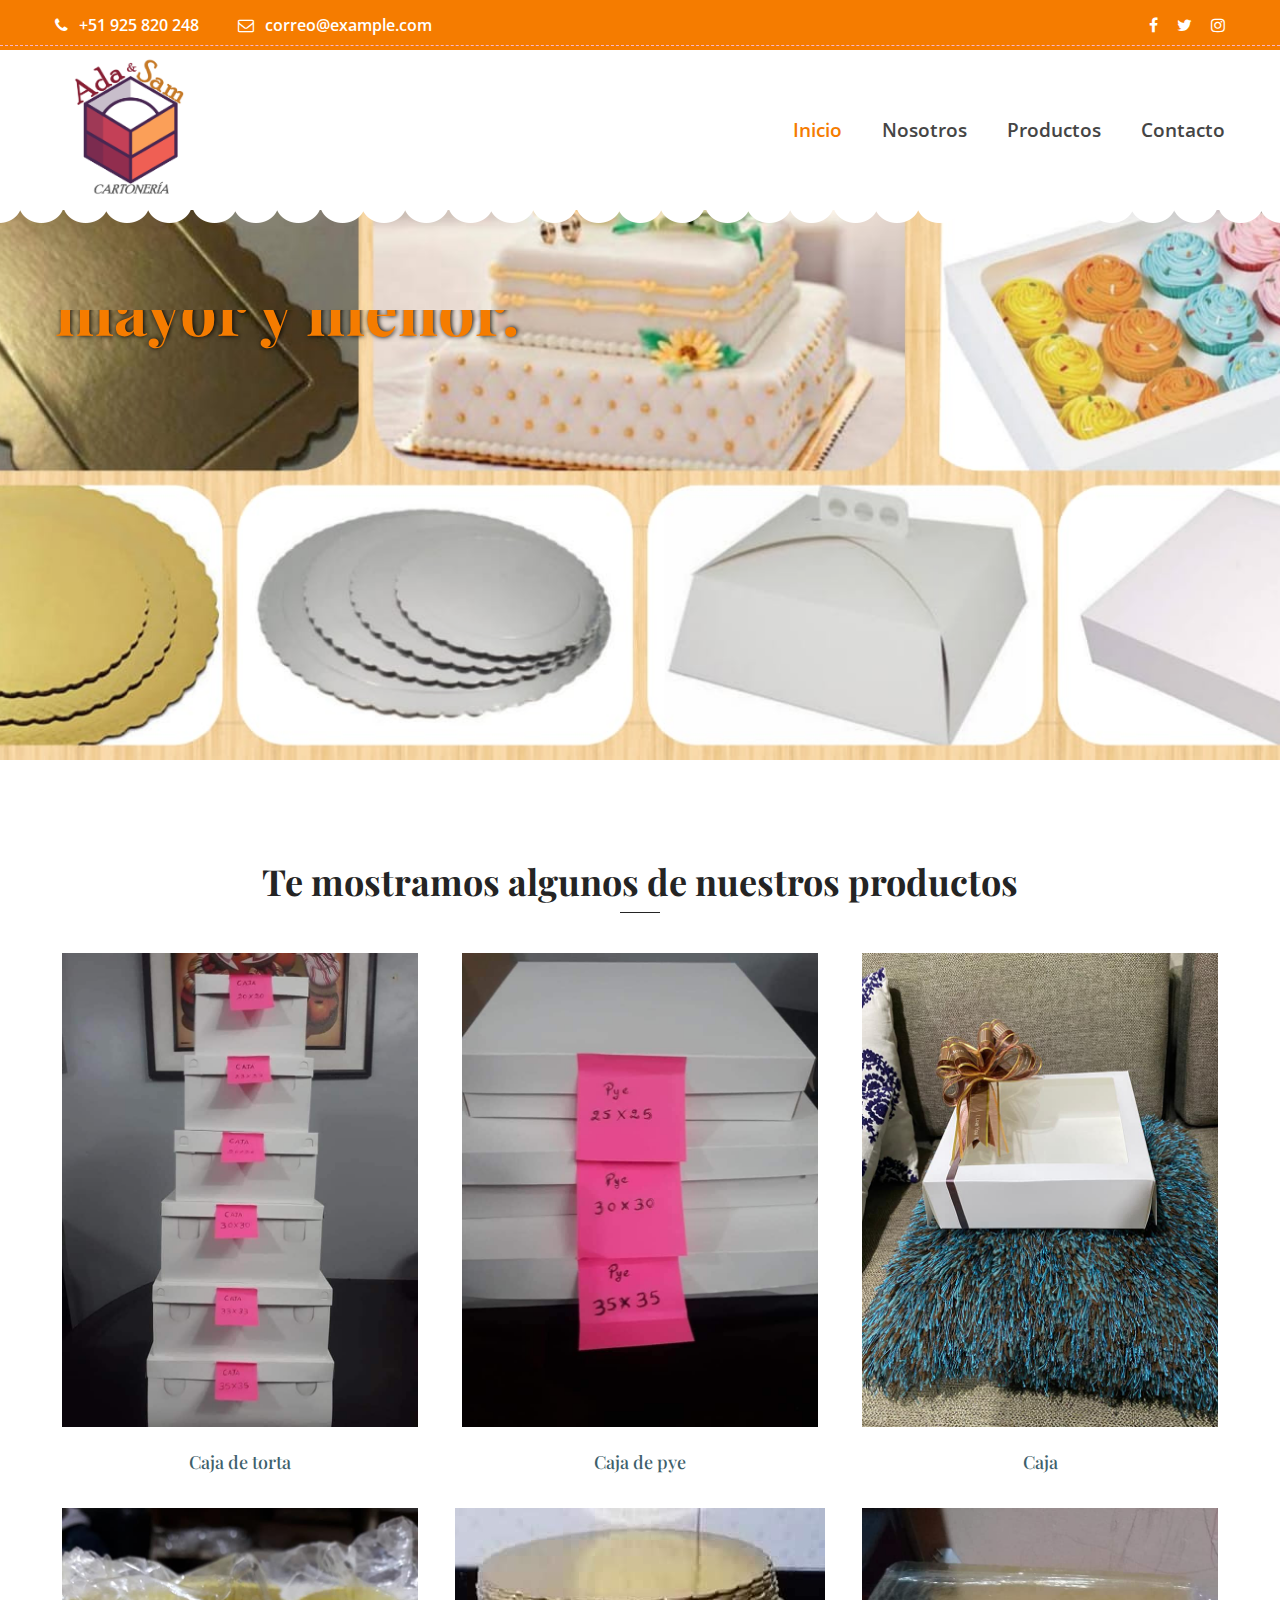
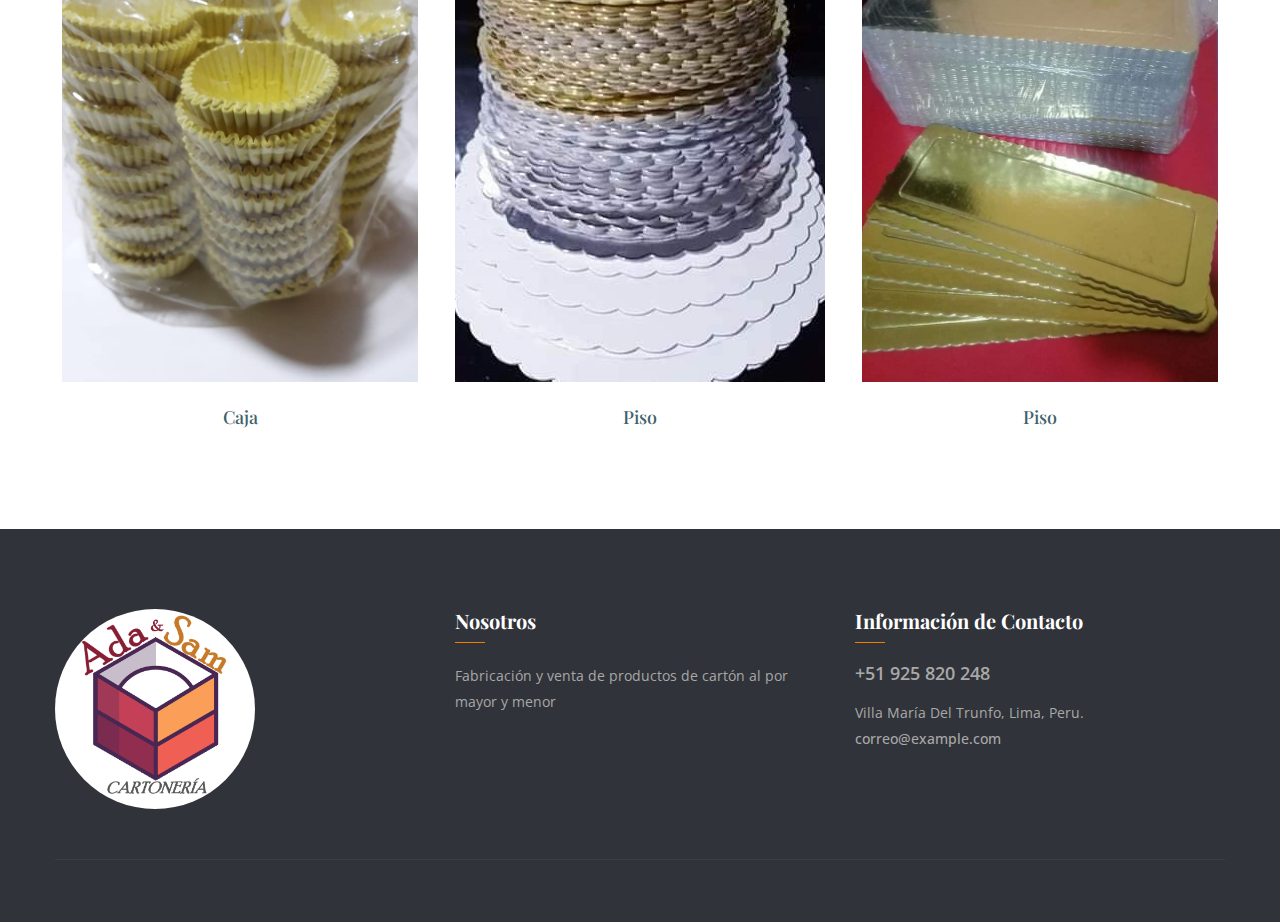
==== index.html @ fa8f0e21 "feat: primeros cambios" ====
<!DOCTYPE html>
<html lang="es">
    
<head>
        <meta charset="utf-8">
        <meta http-equiv="X-UA-Compatible" content="IE=edge">
        <meta name="viewport" content="width=device-width, initial-scale=1">
        
        <link rel="icon" href="img/fav-icon.png" type="image/x-icon" />
        <!-- The above 3 meta tags *must* come first in the head; any other head content must come *after* these tags -->
        <title>Cartonería Ada & Sam</title>

        <!-- Icon css link -->
        <link href="css/font-awesome.min.css" rel="stylesheet">
        <link href="vendors/linearicons/style.css" rel="stylesheet">
        <link href="vendors/flat-icon/flaticon.css" rel="stylesheet">
        <!-- Bootstrap -->
        <link href="css/bootstrap.min.css" rel="stylesheet">
        
        <!-- Rev slider css -->
        <link href="vendors/revolution/css/settings.css" rel="stylesheet">
        <link href="vendors/revolution/css/layers.css" rel="stylesheet">
        <link href="vendors/revolution/css/navigation.css" rel="stylesheet">
        <link href="vendors/animate-css/animate.css" rel="stylesheet">
        
        <!-- Extra plugin css -->
        <link href="vendors/owl-carousel/owl.carousel.min.css" rel="stylesheet">
        <link href="vendors/magnifc-popup/magnific-popup.css" rel="stylesheet">
        <link href="vendors/lightbox/simpleLightbox.css" rel="stylesheet">
        
        <link href="css/style.css" rel="stylesheet">
        <link href="css/responsive.css" rel="stylesheet">

        <!-- HTML5 shim and Respond.js for IE8 support of HTML5 elements and media queries -->
        <!-- WARNING: Respond.js doesn't work if you view the page via file:// -->
        <!--[if lt IE 9]>
        <script src="https://oss.maxcdn.com/html5shiv/3.7.3/html5shiv.min.js"></script>
        <script src="https://oss.maxcdn.com/respond/1.4.2/respond.min.js"></script>
        <![endif]-->
    </head>
    <body>
        
        <!--================Main Header Area =================-->
		<header class="main_header_area">
			<div class="top_header_area row m0">
				<div class="container">
					<div class="float-left">
						<a href="tell:+18004567890"><i class="fa fa-phone" aria-hidden="true"></i> +51 925 820 248</a>
						<a href="mainto:info@cakebakery.com"><i class="fa fa-envelope-o" aria-hidden="true"></i> correo@example.com</a>
					</div>
					<div class="float-right">
						<ul class="h_social list_style">
							<li><a target="_blank" href="https://www.facebook.com/Cartoner%C3%ADa-Ada-Sam-100109358424063/"><i class="fa fa-facebook"></i></a></li>
							<li><a target="_blank" href="#"><i class="fa fa-twitter"></i></a></li>
							<li><a target="_blank" href="#"><i class="fa fa-instagram"></i></a></li>
						</ul>
					</div>
				</div>
			</div>
			<div class="main_menu_two">
				<div class="container">
					<nav class="navbar navbar-expand-lg navbar-light bg-light">
						<a class="navbar-brand" href="index.html"><img src="img/logo.png" class="logo-img" alt="" width="150px" height="150px"></a>
						<button class="navbar-toggler" type="button" data-toggle="collapse" data-target="#navbarSupportedContent" aria-controls="navbarSupportedContent" aria-expanded="false" aria-label="Toggle navigation">
							<span class="my_toggle_menu">
                            	<span></span>
                            	<span></span>
                            	<span></span>
                            </span>
						</button>
						<div class="collapse navbar-collapse" id="navbarSupportedContent">
							<ul class="navbar-nav justify-content-end">
								<li class="active"><a href="#">Inicio</a></li>
								<li><a href="#">Nosotros</a></li>
								<li><a href="#">Productos</a></li>
                                <li><a href="#">Contacto</a></li>
							</ul>
						</div>
					</nav>
				</div>
			</div>
		</header>
        <!--================End Main Header Area =================-->
        
        <!--================Slider Area =================-->
        <section class="main_slider_area">
            <div id="main_slider" class="rev_slider" data-version="5.3.1.6">
                <ul>
                    <li data-index="rs-1587" data-transition="fade" data-slotamount="default" data-hideafterloop="0" data-hideslideonmobile="off"  data-easein="default" data-easeout="default" data-masterspeed="300"  data-thumb="img/home-slider/slider-3.jpg"  data-rotate="0"  data-saveperformance="off"  data-title="Creative" data-param1="01" data-param2="" data-param3="" data-param4="" data-param5="" data-param6="" data-param7="" data-param8="" data-param9="" data-param10="" data-description="">
                    <!-- MAIN IMAGE -->
                    <img src="img/slider4.jpg"  alt="" data-bgposition="center center" data-bgfit="cover" data-bgrepeat="no-repeat" data-bgparallax="5" class="rev-slidebg" data-no-retina>

                        <!-- LAYER NR. 1 -->
                        <div class="slider_text_box">
                            <div class="tp-caption tp-resizeme first_text" 
                            data-x="['left','left','left','15','15']" data-hoffset="['0','0','0','0']" 
                            data-y="['top','top','top','top']" data-voffset="['175','175','125','165','160']" 
                            data-fontsize="['65','65','65','40','30']"
                            data-lineheight="['80','80','80','50','40']"
                            data-width="['800','800','800','500']"
                            data-height="none"
                            data-whitespace="normal"
                            data-type="text" 
                            data-responsive_offset="on" 
                            data-frames="[{&quot;delay&quot;:10,&quot;speed&quot;:1500,&quot;frame&quot;:&quot;0&quot;,&quot;from&quot;:&quot;y:[-100%];z:0;rX:0deg;rY:0;rZ:0;sX:1;sY:1;skX:0;skY:0;&quot;,&quot;mask&quot;:&quot;x:0px;y:0px;s:inherit;e:inherit;&quot;,&quot;to&quot;:&quot;o:1;&quot;,&quot;ease&quot;:&quot;Power2.easeInOut&quot;},{&quot;delay&quot;:&quot;wait&quot;,&quot;speed&quot;:1500,&quot;frame&quot;:&quot;999&quot;,&quot;to&quot;:&quot;y:[175%];&quot;,&quot;mask&quot;:&quot;x:inherit;y:inherit;s:inherit;e:inherit;&quot;,&quot;ease&quot;:&quot;Power2.easeInOut&quot;}]"
                            data-textAlign="['left','left','left','left']">Le ofrecemos venta de cajas y base de torta al mayor y menor.</div>
                            
                            <div class="tp-caption tp-resizeme secand_text" 
                                data-x="['left','left','left','15','15']" data-hoffset="['0','0','0','0']" 
                                data-y="['top','top','top','top']" data-voffset="['345','345','300','300','250']"  
                                data-fontsize="['20','20','20','20','16']"
                                data-lineheight="['28','28','28','28']"
                                data-width="['640','640','640','640','350']"
                                data-height="none"
                                data-whitespace="normal"
                                data-type="text" 
                                data-responsive_offset="on"
                                data-transform_idle="o:1;"
                                data-frames="[{&quot;delay&quot;:10,&quot;speed&quot;:1500,&quot;frame&quot;:&quot;0&quot;,&quot;from&quot;:&quot;y:[100%];z:0;rX:0deg;rY:0;rZ:0;sX:1;sY:1;skX:0;skY:0;opacity:0;&quot;,&quot;mask&quot;:&quot;x:0px;y:[100%];s:inherit;e:inherit;&quot;,&quot;to&quot;:&quot;o:1;&quot;,&quot;ease&quot;:&quot;Power2.easeInOut&quot;},{&quot;delay&quot;:&quot;wait&quot;,&quot;speed&quot;:1500,&quot;frame&quot;:&quot;999&quot;,&quot;to&quot;:&quot;y:[175%];&quot;,&quot;mask&quot;:&quot;x:inherit;y:inherit;s:inherit;e:inherit;&quot;,&quot;ease&quot;:&quot;Power2.easeInOut&quot;}]">
                            </div>
                            
                            <div class="tp-caption tp-resizeme slider_button" 
                               data-x="['left','left','left','15','15']" data-hoffset="['0','0','0','0']" 
                                data-y="['top','top','top','top']" data-voffset="['435','435','390','390','360']" 
                                data-fontsize="['14','14','14','14']"
                                data-lineheight="['46','46','46','46']"
                                data-width="none"
                                data-height="none"
                                data-whitespace="nowrap"
                                data-type="text" 
                                data-responsive_offset="on" 
                                data-frames="[{&quot;delay&quot;:10,&quot;speed&quot;:1500,&quot;frame&quot;:&quot;0&quot;,&quot;from&quot;:&quot;y:[100%];z:0;rX:0deg;rY:0;rZ:0;sX:1;sY:1;skX:0;skY:0;opacity:0;&quot;,&quot;mask&quot;:&quot;x:0px;y:[100%];s:inherit;e:inherit;&quot;,&quot;to&quot;:&quot;o:1;&quot;,&quot;ease&quot;:&quot;Power2.easeInOut&quot;},{&quot;delay&quot;:&quot;wait&quot;,&quot;speed&quot;:1500,&quot;frame&quot;:&quot;999&quot;,&quot;to&quot;:&quot;y:[175%];&quot;,&quot;mask&quot;:&quot;x:inherit;y:inherit;s:inherit;e:inherit;&quot;,&quot;ease&quot;:&quot;Power2.easeInOut&quot;}]">
                        
                            </div>
                        </div>
                    </li>
                    <li data-index="rs-1588" data-transition="fade" data-slotamount="default" data-hideafterloop="0" data-hideslideonmobile="off"  data-easein="default" data-easeout="default" data-masterspeed="300"  data-thumb="img/home-slider/slider-4.jpg"  data-rotate="0"  data-saveperformance="off"  data-title="Creative" data-param1="01" data-param2="" data-param3="" data-param4="" data-param5="" data-param6="" data-param7="" data-param8="" data-param9="" data-param10="" data-description="">
                    <!-- MAIN IMAGE -->
                    <img src="img/slider3.jpg"  alt="" data-bgposition="center center" data-bgfit="cover" data-bgrepeat="no-repeat" data-bgparallax="5" class="rev-slidebg" data-no-retina>
                    <!-- LAYERS -->
                        <!-- LAYERS -->

                        <!-- LAYER NR. 1 -->
                        <div class="slider_text_box">
                            <div class="tp-caption tp-resizeme first_text" 
                            data-x="['left','left','left','15','15']" data-hoffset="['0','0','0','0']" 
                            data-y="['top','top','top','top']" data-voffset="['175','175','125','165','160']" 
                            data-fontsize="['65','65','65','40','30']"
                            data-lineheight="['80','80','80','50','40']"
                            data-width="['800','800','800','500']"
                            data-height="none"
                            data-whitespace="normal"
                            data-type="text" 
                            data-responsive_offset="on" 
                            data-frames="[{&quot;delay&quot;:10,&quot;speed&quot;:1500,&quot;frame&quot;:&quot;0&quot;,&quot;from&quot;:&quot;y:[-100%];z:0;rX:0deg;rY:0;rZ:0;sX:1;sY:1;skX:0;skY:0;&quot;,&quot;mask&quot;:&quot;x:0px;y:0px;s:inherit;e:inherit;&quot;,&quot;to&quot;:&quot;o:1;&quot;,&quot;ease&quot;:&quot;Power2.easeInOut&quot;},{&quot;delay&quot;:&quot;wait&quot;,&quot;speed&quot;:1500,&quot;frame&quot;:&quot;999&quot;,&quot;to&quot;:&quot;y:[175%];&quot;,&quot;mask&quot;:&quot;x:inherit;y:inherit;s:inherit;e:inherit;&quot;,&quot;ease&quot;:&quot;Power2.easeInOut&quot;}]"
                            data-textAlign="['left','left','left','left']">Contamos con amplio stock, somos fabricantes.<br /></div>
                            
                            <div class="tp-caption tp-resizeme secand_text" 
                                data-x="['left','left','left','15','15']" data-hoffset="['0','0','0','0']" 
                                data-y="['top','top','top','top']" data-voffset="['345','345','300','300','250']"  
                                data-fontsize="['20','20','20','20','16']"
                                data-lineheight="['28','28','28','28']"
                                data-width="['640','640','640','640','350']"
                                data-height="none"
                                data-whitespace="normal"
                                data-type="text" 
                                data-responsive_offset="on"
                                data-transform_idle="o:1;"
                                data-frames="[{&quot;delay&quot;:10,&quot;speed&quot;:1500,&quot;frame&quot;:&quot;0&quot;,&quot;from&quot;:&quot;y:[100%];z:0;rX:0deg;rY:0;rZ:0;sX:1;sY:1;skX:0;skY:0;opacity:0;&quot;,&quot;mask&quot;:&quot;x:0px;y:[100%];s:inherit;e:inherit;&quot;,&quot;to&quot;:&quot;o:1;&quot;,&quot;ease&quot;:&quot;Power2.easeInOut&quot;},{&quot;delay&quot;:&quot;wait&quot;,&quot;speed&quot;:1500,&quot;frame&quot;:&quot;999&quot;,&quot;to&quot;:&quot;y:[175%];&quot;,&quot;mask&quot;:&quot;x:inherit;y:inherit;s:inherit;e:inherit;&quot;,&quot;ease&quot;:&quot;Power2.easeInOut&quot;}]">
                            </div>
                            
                            <div class="tp-caption tp-resizeme slider_button" 
                                data-x="['left','left','left','15','15']" data-hoffset="['0','0','0','0']" 
                                data-y="['top','top','top','top']" data-voffset="['435','435','390','390','360']" 
                                data-fontsize="['14','14','14','14']"
                                data-lineheight="['46','46','46','46']"
                                data-width="none"
                                data-height="none"
                                data-whitespace="nowrap"
                                data-type="text" 
                                data-responsive_offset="on" 
                                data-frames="[{&quot;delay&quot;:10,&quot;speed&quot;:1500,&quot;frame&quot;:&quot;0&quot;,&quot;from&quot;:&quot;y:[100%];z:0;rX:0deg;rY:0;rZ:0;sX:1;sY:1;skX:0;skY:0;opacity:0;&quot;,&quot;mask&quot;:&quot;x:0px;y:[100%];s:inherit;e:inherit;&quot;,&quot;to&quot;:&quot;o:1;&quot;,&quot;ease&quot;:&quot;Power2.easeInOut&quot;},{&quot;delay&quot;:&quot;wait&quot;,&quot;speed&quot;:1500,&quot;frame&quot;:&quot;999&quot;,&quot;to&quot;:&quot;y:[175%];&quot;,&quot;mask&quot;:&quot;x:inherit;y:inherit;s:inherit;e:inherit;&quot;,&quot;ease&quot;:&quot;Power2.easeInOut&quot;}]">
                        
                            </div>
                        </div>
                    </li>
                    <li data-index="rs-1589" data-transition="fade" data-slotamount="default" data-hideafterloop="0" data-hideslideonmobile="off"  data-easein="default" data-easeout="default" data-masterspeed="300"  data-thumb="img/home-slider/slider-5.jpg"  data-rotate="0"  data-saveperformance="off"  data-title="Creative" data-param1="01" data-param2="" data-param3="" data-param4="" data-param5="" data-param6="" data-param7="" data-param8="" data-param9="" data-param10="" data-description="">
                    <!-- MAIN IMAGE -->
                    <img src="img/slider2.jpg"  alt="" data-bgposition="center center" data-bgfit="cover" data-bgrepeat="no-repeat" data-bgparallax="5" class="rev-slidebg" data-no-retina>
                    <!-- LAYERS -->
                        <!-- LAYERS -->

                        <!-- LAYER NR. 1 -->
                        <div class="slider_text_box">
                            <div class="tp-caption tp-resizeme first_text" 
                            data-x="['left','left','left','15','15']" data-hoffset="['0','0','0','0']" 
                            data-y="['top','top','top','top']" data-voffset="['175','175','125','165','160']" 
                            data-fontsize="['65','65','65','40','30']"
                            data-lineheight="['80','80','80','50','40']"
                            data-width="['800','800','800','500']"
                            data-height="none"
                            data-whitespace="normal"
                            data-type="text" 
                            data-responsive_offset="on" 
                            data-frames="[{&quot;delay&quot;:10,&quot;speed&quot;:1500,&quot;frame&quot;:&quot;0&quot;,&quot;from&quot;:&quot;y:[-100%];z:0;rX:0deg;rY:0;rZ:0;sX:1;sY:1;skX:0;skY:0;&quot;,&quot;mask&quot;:&quot;x:0px;y:0px;s:inherit;e:inherit;&quot;,&quot;to&quot;:&quot;o:1;&quot;,&quot;ease&quot;:&quot;Power2.easeInOut&quot;},{&quot;delay&quot;:&quot;wait&quot;,&quot;speed&quot;:1500,&quot;frame&quot;:&quot;999&quot;,&quot;to&quot;:&quot;y:[175%];&quot;,&quot;mask&quot;:&quot;x:inherit;y:inherit;s:inherit;e:inherit;&quot;,&quot;ease&quot;:&quot;Power2.easeInOut&quot;}]"
                            data-textAlign="['left','left','left','left']">Contamos con el servicio de delivery a toda lima metropolitana.</div>
                            
                            <div class="tp-caption tp-resizeme secand_text" 
                                data-x="['left','left','left','15','15']" data-hoffset="['0','0','0','0']" 
                                data-y="['top','top','top','top']" data-voffset="['345','345','300','300','250']"  
                                data-fontsize="['20','20','20','20','16']"
                                data-lineheight="['28','28','28','28']"
                                data-width="['640','640','640','640','350']"
                                data-height="none"
                                data-whitespace="normal"
                                data-type="text" 
                                data-responsive_offset="on"
                                data-transform_idle="o:1;"
                                data-frames="[{&quot;delay&quot;:10,&quot;speed&quot;:1500,&quot;frame&quot;:&quot;0&quot;,&quot;from&quot;:&quot;y:[100%];z:0;rX:0deg;rY:0;rZ:0;sX:1;sY:1;skX:0;skY:0;opacity:0;&quot;,&quot;mask&quot;:&quot;x:0px;y:[100%];s:inherit;e:inherit;&quot;,&quot;to&quot;:&quot;o:1;&quot;,&quot;ease&quot;:&quot;Power2.easeInOut&quot;},{&quot;delay&quot;:&quot;wait&quot;,&quot;speed&quot;:1500,&quot;frame&quot;:&quot;999&quot;,&quot;to&quot;:&quot;y:[175%];&quot;,&quot;mask&quot;:&quot;x:inherit;y:inherit;s:inherit;e:inherit;&quot;,&quot;ease&quot;:&quot;Power2.easeInOut&quot;}]">
                            </div>
                            
                            <div class="tp-caption tp-resizeme slider_button" 
                                data-x="['left','left','left','15','15']" data-hoffset="['0','0','0','0']" 
                                data-y="['top','top','top','top']" data-voffset="['435','435','390','390','360']" 
                                data-fontsize="['14','14','14','14']"
                                data-lineheight="['46','46','46','46']"
                                data-width="none"
                                data-height="none"
                                data-whitespace="nowrap"
                                data-type="text" 
                                data-responsive_offset="on" 
                                data-frames="[{&quot;delay&quot;:10,&quot;speed&quot;:1500,&quot;frame&quot;:&quot;0&quot;,&quot;from&quot;:&quot;y:[100%];z:0;rX:0deg;rY:0;rZ:0;sX:1;sY:1;skX:0;skY:0;opacity:0;&quot;,&quot;mask&quot;:&quot;x:0px;y:[100%];s:inherit;e:inherit;&quot;,&quot;to&quot;:&quot;o:1;&quot;,&quot;ease&quot;:&quot;Power2.easeInOut&quot;},{&quot;delay&quot;:&quot;wait&quot;,&quot;speed&quot;:1500,&quot;frame&quot;:&quot;999&quot;,&quot;to&quot;:&quot;y:[175%];&quot;,&quot;mask&quot;:&quot;x:inherit;y:inherit;s:inherit;e:inherit;&quot;,&quot;ease&quot;:&quot;Power2.easeInOut&quot;}]">
                                
                            </div>
                        </div>
                    </li>
                </ul>
            </div>
        </section>
        <!--================End Slider Area =================-->
        
        <!--================ algunos productos =================-->
        <section class="portfolio_area p_100">

            <div class="container">
                <div class="single_b_title">
                    <h2>Te mostramos algunos de nuestros productos</h2>
                </div>
                <div class="row grid_portfolio_area imageGallery1">
                    <div class="col-md-4 col-6 cake bakery bread">
                        <div class="portfolio_item">
                            <div class="portfolio_img">
                                <a class="light" href="img/tortas.jpg">
                                    <img class="img-fluid img-rep" src="img/tortas.jpg" alt="">
                                </a>
                            </div>
                            <div class="portfolio_text">
                                <a href="#"><h4>Caja de torta</h4></a>
                            </div>
                        </div>
                    </div>
                    <div class="col-md-4 col-6 bakery choco">
                        <div class="portfolio_item">
                            <div class="portfolio_img">
                                <a class="light" href="img/pyes.jpg">
                                    <img class="img-fluid img-rep" src="img/pyes.jpg" alt="">
                                </a>
                            </div>
                            <div class="portfolio_text">
                                <a href="#"><h4>Caja de pye</h4></a>
                            </div>
                        </div>
                    </div>
                    <div class="col-md-4 col-6 cake choco">
                        <div class="portfolio_item">
                            <div class="portfolio_img">
                                <a class="light" href="img/cupcakes.jpg">
                                    <img class="img-fluid img-rep" src="img/cupcakes.jpg" alt="">
                                </a>
                            </div>
                            <div class="portfolio_text">
                                <a href="#"><h4>Caja</h4></a>
                            </div>
                        </div>
                    </div>
                     <div class="col-md-4 col-6 cake choco">
                        <div class="portfolio_item">
                            <div class="portfolio_img">
                                <a class="light" href="img/pon1.jpg">
                                    <img class="img-fluid img-rep" src="img/pon1.jpg" alt="">
                                </a>
                            </div>
                            <div class="portfolio_text">
                                <a href="#"><h4>Caja</h4></a>
                            </div>
                        </div>
                    </div>
                    <div class="col-md-4 col-6 cake choco">
                        <div class="portfolio_item">
                            <div class="portfolio_img">
                                <a class="light" href="img/pon2.jpg">
                                    <img class="img-fluid img-rep" src="img/pon2.jpg" alt="">
                                </a>
                            </div>
                            <div class="portfolio_text">
                                <a href="#"><h4>Piso</h4></a>
                            </div>
                        </div>
                    </div>
                    <div class="col-md-4 col-6 bakery past bread">
                        <div class="portfolio_item">
                            <div class="portfolio_img">
                                <a class="light" href="img/portfolio/pon3.jpg">
                                    <img class="img-fluid img-rep" src="img/pon3.jpg" alt="">
                                </a>
                            </div>
                            <div class="portfolio_text">
                                <a href="#"><h4>Piso</h4></a>
                            </div>
                        </div>
                    </div>
                </div>
            </div>
        </section>
        <!--================ Fin algunos productos =================-->
 
        <!--================Footer Area =================-->
        <footer class="footer_area">
        	<div class="footer_widgets">
        		<div class="container">
        			<div class="row footer_wd_inner">
        				<div class="col-lg-4 col-4">
        					<aside class="f_widget f_about_widget">
        						<img src="img/logo.png" height="200px" width="200px" class="rounded-circle">
        					</aside>
        				</div>
        				<div class="col-lg-4 col-4">
        					<aside class="f_widget f_contact_widget">
        						<div class="f_title">
        							<h3>Nosotros</h3>
        						</div>
        						<p>Fabricación y venta de productos de cartón al por mayor y menor</p>
        					</aside>
        				</div>
        				<div class="col-lg-4 col-4">
        					<aside class="f_widget f_contact_widget">
        						<div class="f_title">
        							<h3>Información de Contacto</h3>
        						</div>
        						<h4>+51 925 820 248</h4>
        						<p>Villa María Del Trunfo, Lima, Peru.<br /></p>
        						<h5>correo@example.com</h5>
        					</aside>
        				</div>
        			</div>
        		</div>
        	</div>
        	<div class="footer_copyright">
        		<div class="container">
        			<div class="copyright_inner">
        				
        			</div>
        		</div>
        	</div>
        </footer>
        <!--================End Footer Area =================-->
        
        <!--================Search Box Area =================-->
        <div class="search_area zoom-anim-dialog mfp-hide" id="test-search">
            <div class="search_box_inner">
                <h3>Search</h3>
                <div class="input-group">
                    <input type="text" class="form-control" placeholder="Search for...">
                    <span class="input-group-btn">
                        <button class="btn btn-default" type="button"><i class="icon icon-Search"></i></button>
                    </span>
                </div>
            </div>
        </div>
        <!--================End Search Box Area =================-->
        
       <!-- jQuery (necessary for Bootstrap's JavaScript plugins) -->
        <script src="js/jquery-3.2.1.min.js"></script>
        <!-- Include all compiled plugins (below), or include individual files as needed -->
        <script src="js/popper.min.js"></script>
        <script src="js/bootstrap.min.js"></script>
        <!-- Rev slider js -->
        <script src="vendors/revolution/js/jquery.themepunch.tools.min.js"></script>
        <script src="vendors/revolution/js/jquery.themepunch.revolution.min.js"></script>
        <script src="vendors/revolution/js/extensions/revolution.extension.actions.min.js"></script>
        <script src="vendors/revolution/js/extensions/revolution.extension.video.min.js"></script>
        <script src="vendors/revolution/js/extensions/revolution.extension.slideanims.min.js"></script>
        <script src="vendors/revolution/js/extensions/revolution.extension.layeranimation.min.js"></script>
        <script src="vendors/revolution/js/extensions/revolution.extension.navigation.min.js"></script>
        <!-- Extra plugin js -->
        <script src="vendors/owl-carousel/owl.carousel.min.js"></script>
        <script src="vendors/magnifc-popup/jquery.magnific-popup.min.js"></script>
        <script src="vendors/isotope/imagesloaded.pkgd.min.js"></script>
        <script src="vendors/isotope/isotope.pkgd.min.js"></script>
        <script src="vendors/datetime-picker/js/moment.min.js"></script>
        <script src="vendors/datetime-picker/js/bootstrap-datetimepicker.min.js"></script>
        <script src="vendors/nice-select/js/jquery.nice-select.min.js"></script>
        <script src="vendors/jquery-ui/jquery-ui.min.js"></script>
        <script src="vendors/lightbox/simpleLightbox.min.js"></script>
        
        <script src="js/theme.js"></script>
    </body>

</html>
---- vendors/linearicons/style.css ----
@font-face {
	font-family: 'Linearicons-Free';
	src:url('fonts/Linearicons-Free54e9.eot?w118d');
	src:url('fonts/Linearicons-Freed41d.eot?#iefixw118d') format('embedded-opentype'),
		url('fonts/Linearicons-Free54e9.woff2?w118d') format('woff2'),
		url('fonts/Linearicons-Free54e9.woff?w118d') format('woff'),
		url('fonts/Linearicons-Free54e9.ttf?w118d') format('truetype'),
		url('fonts/Linearicons-Free54e9.svg?w118d#Linearicons-Free') format('svg');
	font-weight: normal;
	font-style: normal;
}

.lnr {
	font-family: 'Linearicons-Free';
	speak: none;
	font-style: normal;
	font-weight: normal;
	font-variant: normal;
	text-transform: none;
	line-height: 1;

	/* Better Font Rendering =========== */
	-webkit-font-smoothing: antialiased;
	-moz-osx-font-smoothing: grayscale;
}

.lnr-home:before {
	content: "\e800";
}
.lnr-apartment:before {
	content: "\e801";
}
.lnr-pencil:before {
	content: "\e802";
}
.lnr-magic-wand:before {
	content: "\e803";
}
.lnr-drop:before {
	content: "\e804";
}
.lnr-lighter:before {
	content: "\e805";
}
.lnr-poop:before {
	content: "\e806";
}
.lnr-sun:before {
	content: "\e807";
}
.lnr-moon:before {
	content: "\e808";
}
.lnr-cloud:before {
	content: "\e809";
}
.lnr-cloud-upload:before {
	content: "\e80a";
}
.lnr-cloud-download:before {
	content: "\e80b";
}
.lnr-cloud-sync:before {
	content: "\e80c";
}
.lnr-cloud-check:before {
	content: "\e80d";
}
.lnr-database:before {
	content: "\e80e";
}
.lnr-lock:before {
	content: "\e80f";
}
.lnr-cog:before {
	content: "\e810";
}
.lnr-trash:before {
	content: "\e811";
}
.lnr-dice:before {
	content: "\e812";
}
.lnr-heart:before {
	content: "\e813";
}
.lnr-star:before {
	content: "\e814";
}
.lnr-star-half:before {
	content: "\e815";
}
.lnr-star-empty:before {
	content: "\e816";
}
.lnr-flag:before {
	content: "\e817";
}
.lnr-envelope:before {
	content: "\e818";
}
.lnr-paperclip:before {
	content: "\e819";
}
.lnr-inbox:before {
	content: "\e81a";
}
.lnr-eye:before {
	content: "\e81b";
}
.lnr-printer:before {
	content: "\e81c";
}
.lnr-file-empty:before {
	content: "\e81d";
}
.lnr-file-add:before {
	content: "\e81e";
}
.lnr-enter:before {
	content: "\e81f";
}
.lnr-exit:before {
	content: "\e820";
}
.lnr-graduation-hat:before {
	content: "\e821";
}
.lnr-license:before {
	content: "\e822";
}
.lnr-music-note:before {
	content: "\e823";
}
.lnr-film-play:before {
	content: "\e824";
}
.lnr-camera-video:before {
	content: "\e825";
}
.lnr-camera:before {
	content: "\e826";
}
.lnr-picture:before {
	content: "\e827";
}
.lnr-book:before {
	content: "\e828";
}
.lnr-bookmark:before {
	content: "\e829";
}
.lnr-user:before {
	content: "\e82a";
}
.lnr-users:before {
	content: "\e82b";
}
.lnr-shirt:before {
	content: "\e82c";
}
.lnr-store:before {
	content: "\e82d";
}
.lnr-cart:before {
	content: "\e82e";
}
.lnr-tag:before {
	content: "\e82f";
}
.lnr-phone-handset:before {
	content: "\e830";
}
.lnr-phone:before {
	content: "\e831";
}
.lnr-pushpin:before {
	content: "\e832";
}
.lnr-map-marker:before {
	content: "\e833";
}
.lnr-map:before {
	content: "\e834";
}
.lnr-location:before {
	content: "\e835";
}
.lnr-calendar-full:before {
	content: "\e836";
}
.lnr-keyboard:before {
	content: "\e837";
}
.lnr-spell-check:before {
	content: "\e838";
}
.lnr-screen:before {
	content: "\e839";
}
.lnr-smartphone:before {
	content: "\e83a";
}
.lnr-tablet:before {
	content: "\e83b";
}
.lnr-laptop:before {
	content: "\e83c";
}
.lnr-laptop-phone:before {
	content: "\e83d";
}
.lnr-power-switch:before {
	content: "\e83e";
}
.lnr-bubble:before {
	content: "\e83f";
}
.lnr-heart-pulse:before {
	content: "\e840";
}
.lnr-construction:before {
	content: "\e841";
}
.lnr-pie-chart:before {
	content: "\e842";
}
.lnr-chart-bars:before {
	content: "\e843";
}
.lnr-gift:before {
	content: "\e844";
}
.lnr-diamond:before {
	content: "\e845";
}
.lnr-linearicons:before {
	content: "\e846";
}
.lnr-dinner:before {
	content: "\e847";
}
.lnr-coffee-cup:before {
	content: "\e848";
}
.lnr-leaf:before {
	content: "\e849";
}
.lnr-paw:before {
	content: "\e84a";
}
.lnr-rocket:before {
	content: "\e84b";
}
.lnr-briefcase:before {
	content: "\e84c";
}
.lnr-bus:before {
	content: "\e84d";
}
.lnr-car:before {
	content: "\e84e";
}
.lnr-train:before {
	content: "\e84f";
}
.lnr-bicycle:before {
	content: "\e850";
}
.lnr-wheelchair:before {
	content: "\e851";
}
.lnr-select:before {
	content: "\e852";
}
.lnr-earth:before {
	content: "\e853";
}
.lnr-smile:before {
	content: "\e854";
}
.lnr-sad:before {
	content: "\e855";
}
.lnr-neutral:before {
	content: "\e856";
}
.lnr-mustache:before {
	content: "\e857";
}
.lnr-alarm:before {
	content: "\e858";
}
.lnr-bullhorn:before {
	content: "\e859";
}
.lnr-volume-high:before {
	content: "\e85a";
}
.lnr-volume-medium:before {
	content: "\e85b";
}
.lnr-volume-low:before {
	content: "\e85c";
}
.lnr-volume:before {
	content: "\e85d";
}
.lnr-mic:before {
	content: "\e85e";
}
.lnr-hourglass:before {
	content: "\e85f";
}
.lnr-undo:before {
	content: "\e860";
}
.lnr-redo:before {
	content: "\e861";
}
.lnr-sync:before {
	content: "\e862";
}
.lnr-history:before {
	content: "\e863";
}
.lnr-clock:before {
	content: "\e864";
}
.lnr-download:before {
	content: "\e865";
}
.lnr-upload:before {
	content: "\e866";
}
.lnr-enter-down:before {
	content: "\e867";
}
.lnr-exit-up:before {
	content: "\e868";
}
.lnr-bug:before {
	content: "\e869";
}
.lnr-code:before {
	content: "\e86a";
}
.lnr-link:before {
	content: "\e86b";
}
.lnr-unlink:before {
	content: "\e86c";
}
.lnr-thumbs-up:before {
	content: "\e86d";
}
.lnr-thumbs-down:before {
	content: "\e86e";
}
.lnr-magnifier:before {
	content: "\e86f";
}
.lnr-cross:before {
	content: "\e870";
}
.lnr-menu:before {
	content: "\e871";
}
.lnr-list:before {
	content: "\e872";
}
.lnr-chevron-up:before {
	content: "\e873";
}
.lnr-chevron-down:before {
	content: "\e874";
}
.lnr-chevron-left:before {
	content: "\e875";
}
.lnr-chevron-right:before {
	content: "\e876";
}
.lnr-arrow-up:before {
	content: "\e877";
}
.lnr-arrow-down:before {
	content: "\e878";
}
.lnr-arrow-left:before {
	content: "\e879";
}
.lnr-arrow-right:before {
	content: "\e87a";
}
.lnr-move:before {
	content: "\e87b";
}
.lnr-warning:before {
	content: "\e87c";
}
.lnr-question-circle:before {
	content: "\e87d";
}
.lnr-menu-circle:before {
	content: "\e87e";
}
.lnr-checkmark-circle:before {
	content: "\e87f";
}
.lnr-cross-circle:before {
	content: "\e880";
}
.lnr-plus-circle:before {
	content: "\e881";
}
.lnr-circle-minus:before {
	content: "\e882";
}
.lnr-arrow-up-circle:before {
	content: "\e883";
}
.lnr-arrow-down-circle:before {
	content: "\e884";
}
.lnr-arrow-left-circle:before {
	content: "\e885";
}
.lnr-arrow-right-circle:before {
	content: "\e886";
}
.lnr-chevron-up-circle:before {
	content: "\e887";
}
.lnr-chevron-down-circle:before {
	content: "\e888";
}
.lnr-chevron-left-circle:before {
	content: "\e889";
}
.lnr-chevron-right-circle:before {
	content: "\e88a";
}
.lnr-crop:before {
	content: "\e88b";
}
.lnr-frame-expand:before {
	content: "\e88c";
}
.lnr-frame-contract:before {
	content: "\e88d";
}
.lnr-layers:before {
	content: "\e88e";
}
.lnr-funnel:before {
	content: "\e88f";
}
.lnr-text-format:before {
	content: "\e890";
}
.lnr-text-format-remove:before {
	content: "\e891";
}
.lnr-text-size:before {
	content: "\e892";
}
.lnr-bold:before {
	content: "\e893";
}
.lnr-italic:before {
	content: "\e894";
}
.lnr-underline:before {
	content: "\e895";
}
.lnr-strikethrough:before {
	content: "\e896";
}
.lnr-highlight:before {
	content: "\e897";
}
.lnr-text-align-left:before {
	content: "\e898";
}
.lnr-text-align-center:before {
	content: "\e899";
}
.lnr-text-align-right:before {
	content: "\e89a";
}
.lnr-text-align-justify:before {
	content: "\e89b";
}
.lnr-line-spacing:before {
	content: "\e89c";
}
.lnr-indent-increase:before {
	content: "\e89d";
}
.lnr-indent-decrease:before {
	content: "\e89e";
}
.lnr-pilcrow:before {
	content: "\e89f";
}
.lnr-direction-ltr:before {
	content: "\e8a0";
}
.lnr-direction-rtl:before {
	content: "\e8a1";
}
.lnr-page-break:before {
	content: "\e8a2";
}
.lnr-sort-alpha-asc:before {
	content: "\e8a3";
}
.lnr-sort-amount-asc:before {
	content: "\e8a4";
}
.lnr-hand:before {
	content: "\e8a5";
}
.lnr-pointer-up:before {
	content: "\e8a6";
}
.lnr-pointer-right:before {
	content: "\e8a7";
}
.lnr-pointer-down:before {
	content: "\e8a8";
}
.lnr-pointer-left:before {
	content: "\e8a9";
}
---- vendors/flat-icon/flaticon.css ----
/*
  	Flaticon icon font: Flaticon
  	Creation date: 20/02/2018 13:09
  	*/

@font-face {
  font-family: "Flaticon";
  src: url("Flaticon.eot");
  src: url("Flaticond41d.eot?#iefix") format("embedded-opentype"),
       url("Flaticon.woff") format("woff"),
       url("Flaticon.ttf") format("truetype"),
       url("Flaticon.svg#Flaticon") format("svg");
  font-weight: normal;
  font-style: normal;
}

@media screen and (-webkit-min-device-pixel-ratio:0) {
  @font-face {
    font-family: "Flaticon";
    src: url("Flaticon.svg#Flaticon") format("svg");
  }
}

[class^="flaticon-"]:before, [class*=" flaticon-"]:before,
[class^="flaticon-"]:after, [class*=" flaticon-"]:after {   
  font-family: Flaticon;
        font-size: 20px;
font-style: normal;
margin-left: 20px;
}

.flaticon-auricular-phone-symbol-in-a-circle:before { content: "\f100"; }
.flaticon-play-button:before { content: "\f101"; }
.flaticon-food-6:before { content: "\f102"; }
.flaticon-book:before { content: "\f103"; }
.flaticon-food-5:before { content: "\f104"; }
.flaticon-food-4:before { content: "\f105"; }
.flaticon-transport:before { content: "\f106"; }
.flaticon-food-3:before { content: "\f107"; }
.flaticon-food-2:before { content: "\f108"; }
.flaticon-food-1:before { content: "\f109"; }
.flaticon-food:before { content: "\f10a"; }
---- vendors/revolution/css/settings.css ----
/*-----------------------------------------------------------------------------

-	Revolution Slider 5.0 Default Style Settings -

Screen Stylesheet

version:   	5.3.1
date:      	07/12/15
author:		themepunch
email:     	info@themepunch.com
website:   	http://www.themepunch.com
-----------------------------------------------------------------------------*/

#debungcontrolls,.debugtimeline{width:100%;box-sizing:border-box}.rev_column,.rev_column .tp-parallax-wrap,.tp-svg-layer svg{vertical-align:top}#debungcontrolls{z-index:100000;position:fixed;bottom:0;height:auto;background:rgba(0,0,0,.6);padding:10px}.debugtimeline{height:10px;position:relative;margin-bottom:3px;display:none;white-space:nowrap}.debugtimeline:hover{height:15px}.the_timeline_tester{background:#e74c3c;position:absolute;top:0;left:0;height:100%;width:0}.debugtimeline.tl_slide .the_timeline_tester{background:#f39c12}.debugtimeline.tl_frame .the_timeline_tester{background:#3498db}.debugtimline_txt{color:#fff;font-weight:400;font-size:7px;position:absolute;left:10px;top:0;white-space:nowrap;line-height:10px}.rtl{direction:rtl}@font-face{font-family:revicons;src:url(../fonts/revicons/revicons90c6.eot?5510888);src:url(../fonts/revicons/revicons90c6.eot?5510888#iefix) format('embedded-opentype'),url(../fonts/revicons/revicons90c6.woff?5510888) format('woff'),url(../fonts/revicons/revicons90c6.ttf?5510888) format('truetype'),url(../fonts/revicons/revicons90c6.svg?5510888#revicons) format('svg');font-weight:400;font-style:normal}[class*=" revicon-"]:before,[class^=revicon-]:before{font-family:revicons;font-style:normal;font-weight:400;speak:none;display:inline-block;text-decoration:inherit;width:1em;margin-right:.2em;text-align:center;font-variant:normal;text-transform:none;line-height:1em;margin-left:.2em}.revicon-search-1:before{content:'\e802'}.revicon-pencil-1:before{content:'\e831'}.revicon-picture-1:before{content:'\e803'}.revicon-cancel:before{content:'\e80a'}.revicon-info-circled:before{content:'\e80f'}.revicon-trash:before{content:'\e801'}.revicon-left-dir:before{content:'\e817'}.revicon-right-dir:before{content:'\e818'}.revicon-down-open:before{content:'\e83b'}.revicon-left-open:before{content:'\e819'}.revicon-right-open:before{content:'\e81a'}.revicon-angle-left:before{content:'\e820'}.revicon-angle-right:before{content:'\e81d'}.revicon-left-big:before{content:'\e81f'}.revicon-right-big:before{content:'\e81e'}.revicon-magic:before{content:'\e807'}.revicon-picture:before{content:'\e800'}.revicon-export:before{content:'\e80b'}.revicon-cog:before{content:'\e832'}.revicon-login:before{content:'\e833'}.revicon-logout:before{content:'\e834'}.revicon-video:before{content:'\e805'}.revicon-arrow-combo:before{content:'\e827'}.revicon-left-open-1:before{content:'\e82a'}.revicon-right-open-1:before{content:'\e82b'}.revicon-left-open-mini:before{content:'\e822'}.revicon-right-open-mini:before{content:'\e823'}.revicon-left-open-big:before{content:'\e824'}.revicon-right-open-big:before{content:'\e825'}.revicon-left:before{content:'\e836'}.revicon-right:before{content:'\e826'}.revicon-ccw:before{content:'\e808'}.revicon-arrows-ccw:before{content:'\e806'}.revicon-palette:before{content:'\e829'}.revicon-list-add:before{content:'\e80c'}.revicon-doc:before{content:'\e809'}.revicon-left-open-outline:before{content:'\e82e'}.revicon-left-open-2:before{content:'\e82c'}.revicon-right-open-outline:before{content:'\e82f'}.revicon-right-open-2:before{content:'\e82d'}.revicon-equalizer:before{content:'\e83a'}.revicon-layers-alt:before{content:'\e804'}.revicon-popup:before{content:'\e828'}.rev_slider_wrapper{position:relative;z-index:0;width:100%}.rev_slider{position:relative;overflow:visible}.entry-content .rev_slider a,.rev_slider a{box-shadow:none}.tp-overflow-hidden{overflow:hidden!important}.group_ov_hidden{overflow:hidden}.rev_slider img,.tp-simpleresponsive img{max-width:none!important;transition:none;margin:0;padding:0;border:none}.rev_slider .no-slides-text{font-weight:700;text-align:center;padding-top:80px}.rev_slider>ul,.rev_slider>ul>li,.rev_slider>ul>li:before,.rev_slider_wrapper>ul,.tp-revslider-mainul>li,.tp-revslider-mainul>li:before,.tp-simpleresponsive>ul,.tp-simpleresponsive>ul>li,.tp-simpleresponsive>ul>li:before{list-style:none!important;position:absolute;margin:0!important;padding:0!important;overflow-x:visible;overflow-y:visible;background-image:none;background-position:0 0;text-indent:0;top:0;left:0}.rev_slider>ul>li,.rev_slider>ul>li:before,.tp-revslider-mainul>li,.tp-revslider-mainul>li:before,.tp-simpleresponsive>ul>li,.tp-simpleresponsive>ul>li:before{visibility:hidden}.tp-revslider-mainul,.tp-revslider-slidesli{padding:0!important;margin:0!important;list-style:none!important}.fullscreen-container,.fullwidthbanner-container{padding:0;position:relative}.rev_slider li.tp-revslider-slidesli{position:absolute!important}.tp-caption .rs-untoggled-content{display:block}.tp-caption .rs-toggled-content{display:none}.rs-toggle-content-active.tp-caption .rs-toggled-content{display:block}.rs-toggle-content-active.tp-caption .rs-untoggled-content{display:none}.rev_slider .caption,.rev_slider .tp-caption{position:relative;visibility:hidden;white-space:nowrap;display:block;-webkit-font-smoothing:antialiased!important;z-index:1}.rev_slider .caption,.rev_slider .tp-caption,.tp-simpleresponsive img{-moz-user-select:none;-khtml-user-select:none;-webkit-user-select:none;-o-user-select:none}.rev_slider .tp-mask-wrap .tp-caption,.rev_slider .tp-mask-wrap :last-child,.wpb_text_column .rev_slider .tp-mask-wrap .tp-caption,.wpb_text_column .rev_slider .tp-mask-wrap :last-child{margin-bottom:0}.tp-svg-layer svg{width:100%;height:100%;position:relative}.tp-carousel-wrapper{cursor:url(openhand.html),move}.tp-carousel-wrapper.dragged{cursor:url(closedhand.html),move}.tp_inner_padding{box-sizing:border-box;max-height:none!important}.tp-caption.tp-layer-selectable{-moz-user-select:all;-khtml-user-select:all;-webkit-user-select:all;-o-user-select:all}.tp-caption.tp-hidden-caption,.tp-forcenotvisible,.tp-hide-revslider,.tp-parallax-wrap.tp-hidden-caption{visibility:hidden!important;display:none!important}.rev_slider audio,.rev_slider embed,.rev_slider iframe,.rev_slider object,.rev_slider video{max-width:none!important}.tp-element-background{position:absolute;top:0;left:0;width:100%;height:100%;z-index:0}.rev_row_zone{position:absolute;width:100%;left:0;box-sizing:border-box;min-height:50px;font-size:0}.rev_column_inner,.rev_slider .tp-caption.rev_row{position:relative;width:100%!important;box-sizing:border-box}.rev_row_zone_top{top:0}.rev_row_zone_middle{top:50%;transform:translateY(-50%)}.rev_row_zone_bottom{bottom:0}.rev_slider .tp-caption.rev_row{display:table;table-layout:fixed;vertical-align:top;height:auto!important;font-size:0}.rev_column{display:table-cell;position:relative;height:auto;box-sizing:border-box;font-size:0}.rev_column_inner{display:block;height:auto!important;white-space:normal!important}.rev_column_bg{width:100%;height:100%;position:absolute;top:0;left:0;z-index:0;box-sizing:border-box;background-clip:content-box;border:0 solid transparent}.tp-caption .backcorner,.tp-caption .backcornertop,.tp-caption .frontcorner,.tp-caption .frontcornertop{height:0;top:0;width:0;position:absolute}.rev_column_inner .tp-loop-wrap,.rev_column_inner .tp-mask-wrap,.rev_column_inner .tp-parallax-wrap{text-align:inherit}.rev_column_inner .tp-mask-wrap{display:inline-block}.rev_column_inner .tp-parallax-wrap,.rev_column_inner .tp-parallax-wrap .tp-loop-wrap,.rev_column_inner .tp-parallax-wrap .tp-mask-wrap{position:relative!important;left:auto!important;top:auto!important;line-height:0}.tp-video-play-button,.tp-video-play-button i{line-height:50px!important;vertical-align:top;text-align:center}.rev_column_inner .rev_layer_in_column,.rev_column_inner .tp-parallax-wrap,.rev_column_inner .tp-parallax-wrap .tp-loop-wrap,.rev_column_inner .tp-parallax-wrap .tp-mask-wrap{vertical-align:top}.rev_break_columns{display:block!important}.rev_break_columns .tp-parallax-wrap.rev_column{display:block!important;width:100%!important}.fullwidthbanner-container{overflow:hidden}.fullwidthbanner-container .fullwidthabanner{width:100%;position:relative}.tp-static-layers{position:absolute;z-index:101;top:0;left:0}.tp-caption .frontcorner{border-left:40px solid transparent;border-right:0 solid transparent;border-top:40px solid #00A8FF;left:-40px}.tp-caption .backcorner{border-left:0 solid transparent;border-right:40px solid transparent;border-bottom:40px solid #00A8FF;right:0}.tp-caption .frontcornertop{border-left:40px solid transparent;border-right:0 solid transparent;border-bottom:40px solid #00A8FF;left:-40px}.tp-caption .backcornertop{border-left:0 solid transparent;border-right:40px solid transparent;border-top:40px solid #00A8FF;right:0}.tp-layer-inner-rotation{position:relative!important}img.tp-slider-alternative-image{width:100%;height:auto}.caption.fullscreenvideo,.rs-background-video-layer,.tp-caption.coverscreenvideo,.tp-caption.fullscreenvideo{width:100%;height:100%;top:0;left:0;position:absolute}.noFilterClass{filter:none!important}.rs-background-video-layer{visibility:hidden;z-index:0}.caption.fullscreenvideo audio,.caption.fullscreenvideo iframe,.caption.fullscreenvideo video,.tp-caption.fullscreenvideo iframe,.tp-caption.fullscreenvideo iframe audio,.tp-caption.fullscreenvideo iframe video{width:100%!important;height:100%!important;display:none}.fullcoveredvideo audio,.fullscreenvideo audio .fullcoveredvideo video,.fullscreenvideo video{background:#000}.fullcoveredvideo .tp-poster{background-position:center center;background-size:cover;width:100%;height:100%;top:0;left:0}.videoisplaying .html5vid .tp-poster{display:none}.tp-video-play-button{background:#000;background:rgba(0,0,0,.3);border-radius:5px;position:absolute;top:50%;left:50%;color:#FFF;margin-top:-25px;margin-left:-25px;cursor:pointer;width:50px;height:50px;box-sizing:border-box;display:inline-block;z-index:4;opacity:0;transition:opacity .3s ease-out!important}.tp-audio-html5 .tp-video-play-button,.tp-hiddenaudio{display:none!important}.tp-caption .html5vid{width:100%!important;height:100%!important}.tp-video-play-button i{width:50px;height:50px;display:inline-block;font-size:40px!important}.rs-fullvideo-cover,.tp-dottedoverlay,.tp-shadowcover{height:100%;top:0;left:0;position:absolute}.tp-caption:hover .tp-video-play-button{opacity:1;display:block}.tp-caption .tp-revstop{display:none;border-left:5px solid #fff!important;border-right:5px solid #fff!important;margin-top:15px!important;line-height:20px!important;vertical-align:top;font-size:25px!important}.tp-seek-bar,.tp-video-button,.tp-volume-bar{outline:0;line-height:12px;margin:0;cursor:pointer}.videoisplaying .revicon-right-dir{display:none}.videoisplaying .tp-revstop{display:inline-block}.videoisplaying .tp-video-play-button{display:none}.fullcoveredvideo .tp-video-play-button{display:none!important}.fullscreenvideo .fullscreenvideo audio,.fullscreenvideo .fullscreenvideo video{object-fit:contain!important}.fullscreenvideo .fullcoveredvideo audio,.fullscreenvideo .fullcoveredvideo video{object-fit:cover!important}.tp-video-controls{position:absolute;bottom:0;left:0;right:0;padding:5px;opacity:0;transition:opacity .3s;background-image:linear-gradient(to bottom,#000 13%,#323232 100%);display:table;max-width:100%;overflow:hidden;box-sizing:border-box}.rev-btn.rev-hiddenicon i,.rev-btn.rev-withicon i{transition:all .2s ease-out!important;font-size:15px}.tp-caption:hover .tp-video-controls{opacity:.9}.tp-video-button{background:rgba(0,0,0,.5);border:0;border-radius:3px;font-size:12px;color:#fff;padding:0}.tp-video-button:hover{cursor:pointer}.tp-video-button-wrap,.tp-video-seek-bar-wrap,.tp-video-vol-bar-wrap{padding:0 5px;display:table-cell;vertical-align:middle}.tp-video-seek-bar-wrap{width:80%}.tp-video-vol-bar-wrap{width:20%}.tp-seek-bar,.tp-volume-bar{width:100%;padding:0}.rs-fullvideo-cover{width:100%;background:0 0;z-index:5}.disabled_lc .tp-video-play-button,.rs-background-video-layer audio::-webkit-media-controls,.rs-background-video-layer video::-webkit-media-controls,.rs-background-video-layer video::-webkit-media-controls-start-playback-button{display:none!important}.tp-audio-html5 .tp-video-controls{opacity:1!important;visibility:visible!important}.tp-dottedoverlay{background-repeat:repeat;width:100%;z-index:3}.tp-dottedoverlay.twoxtwo{background:url(../assets/gridtile.png)}.tp-dottedoverlay.twoxtwowhite{background:url(../assets/gridtile_white.png)}.tp-dottedoverlay.threexthree{background:url(../assets/gridtile_3x3.png)}.tp-dottedoverlay.threexthreewhite{background:url(../assets/gridtile_3x3_white.png)}.tp-shadowcover{width:100%;background:#fff;z-index:-1}.tp-shadow1{box-shadow:0 10px 6px -6px rgba(0,0,0,.8)}.tp-shadow2:after,.tp-shadow2:before,.tp-shadow3:before,.tp-shadow4:after{z-index:-2;position:absolute;content:"";bottom:10px;left:10px;width:50%;top:85%;max-width:300px;background:0 0;box-shadow:0 15px 10px rgba(0,0,0,.8);transform:rotate(-3deg)}.tp-shadow2:after,.tp-shadow4:after{transform:rotate(3deg);right:10px;left:auto}.tp-shadow5{position:relative;box-shadow:0 1px 4px rgba(0,0,0,.3),0 0 40px rgba(0,0,0,.1) inset}.tp-shadow5:after,.tp-shadow5:before{content:"";position:absolute;z-index:-2;box-shadow:0 0 25px 0 rgba(0,0,0,.6);top:30%;bottom:0;left:20px;right:20px;border-radius:100px/20px}.tp-button{padding:6px 13px 5px;border-radius:3px;height:30px;cursor:pointer;color:#fff!important;text-shadow:0 1px 1px rgba(0,0,0,.6)!important;font-size:15px;line-height:45px!important;font-family:arial,sans-serif;font-weight:700;letter-spacing:-1px;text-decoration:none}.tp-button.big{color:#fff;text-shadow:0 1px 1px rgba(0,0,0,.6);font-weight:700;padding:9px 20px;font-size:19px;line-height:57px!important}.purchase:hover,.tp-button.big:hover,.tp-button:hover{background-position:bottom,15px 11px}.purchase.green,.purchase:hover.green,.tp-button.green,.tp-button:hover.green{background-color:#21a117;box-shadow:0 3px 0 0 #104d0b}.purchase.blue,.purchase:hover.blue,.tp-button.blue,.tp-button:hover.blue{background-color:#1d78cb;box-shadow:0 3px 0 0 #0f3e68}.purchase.red,.purchase:hover.red,.tp-button.red,.tp-button:hover.red{background-color:#cb1d1d;box-shadow:0 3px 0 0 #7c1212}.purchase.orange,.purchase:hover.orange,.tp-button.orange,.tp-button:hover.orange{background-color:#f70;box-shadow:0 3px 0 0 #a34c00}.purchase.darkgrey,.purchase:hover.darkgrey,.tp-button.darkgrey,.tp-button.grey,.tp-button:hover.darkgrey,.tp-button:hover.grey{background-color:#555;box-shadow:0 3px 0 0 #222}.purchase.lightgrey,.purchase:hover.lightgrey,.tp-button.lightgrey,.tp-button:hover.lightgrey{background-color:#888;box-shadow:0 3px 0 0 #555}.rev-btn,.rev-btn:visited{outline:0!important;box-shadow:none!important;text-decoration:none!important;line-height:44px;font-size:17px;font-weight:500;padding:12px 35px;box-sizing:border-box;font-family:Roboto,sans-serif;cursor:pointer}.rev-btn.rev-uppercase,.rev-btn.rev-uppercase:visited{text-transform:uppercase;letter-spacing:1px;font-size:15px;font-weight:900}.rev-btn.rev-withicon i{font-weight:400;position:relative;top:0;margin-left:10px!important}.rev-btn.rev-hiddenicon i{font-weight:400;position:relative;top:0;opacity:0;margin-left:0!important;width:0!important}.rev-btn.rev-hiddenicon:hover i{opacity:1!important;margin-left:10px!important;width:auto!important}.rev-btn.rev-medium,.rev-btn.rev-medium:visited{line-height:36px;font-size:14px;padding:10px 30px}.rev-btn.rev-medium.rev-hiddenicon i,.rev-btn.rev-medium.rev-withicon i{font-size:14px;top:0}.rev-btn.rev-small,.rev-btn.rev-small:visited{line-height:28px;font-size:12px;padding:7px 20px}.rev-btn.rev-small.rev-hiddenicon i,.rev-btn.rev-small.rev-withicon i{font-size:12px;top:0}.rev-maxround{border-radius:30px}.rev-minround{border-radius:3px}.rev-burger{position:relative;width:60px;height:60px;box-sizing:border-box;padding:22px 0 0 14px;border-radius:50%;border:1px solid rgba(51,51,51,.25);-webkit-tap-highlight-color:transparent;cursor:pointer}.rev-burger span{display:block;width:30px;height:3px;background:#333;transition:.7s;pointer-events:none;transform-style:flat!important}.rev-burger.revb-white span,.rev-burger.revb-whitenoborder span{background:#fff}.rev-burger span:nth-child(2){margin:3px 0}#dialog_addbutton .rev-burger:hover :first-child,.open .rev-burger :first-child,.open.rev-burger :first-child{transform:translateY(6px) rotate(-45deg)}#dialog_addbutton .rev-burger:hover :nth-child(2),.open .rev-burger :nth-child(2),.open.rev-burger :nth-child(2){transform:rotate(-45deg);opacity:0}#dialog_addbutton .rev-burger:hover :last-child,.open .rev-burger :last-child,.open.rev-burger :last-child{transform:translateY(-6px) rotate(-135deg)}.rev-burger.revb-white{border:2px solid rgba(255,255,255,.2)}.rev-burger.revb-darknoborder,.rev-burger.revb-whitenoborder{border:0}.rev-burger.revb-darknoborder span{background:#333}.rev-burger.revb-whitefull{background:#fff;border:none}.rev-burger.revb-whitefull span{background:#333}.rev-burger.revb-darkfull{background:#333;border:none}.rev-burger.revb-darkfull span,.rev-scroll-btn.revs-fullwhite{background:#fff}@keyframes rev-ani-mouse{0%{opacity:1;top:29%}15%{opacity:1;top:50%}50%{opacity:0;top:50%}100%{opacity:0;top:29%}}.rev-scroll-btn{display:inline-block;position:relative;left:0;right:0;text-align:center;cursor:pointer;width:35px;height:55px;box-sizing:border-box;border:3px solid #fff;border-radius:23px}.rev-scroll-btn>*{display:inline-block;line-height:18px;font-size:13px;font-weight:400;color:#fff;font-family:proxima-nova,"Helvetica Neue",Helvetica,Arial,sans-serif;letter-spacing:2px}.rev-scroll-btn>.active,.rev-scroll-btn>:focus,.rev-scroll-btn>:hover{color:#fff}.rev-scroll-btn>.active,.rev-scroll-btn>:active,.rev-scroll-btn>:focus,.rev-scroll-btn>:hover{opacity:.8}.rev-scroll-btn.revs-fullwhite span{background:#333}.rev-scroll-btn.revs-fulldark{background:#333;border:none}.rev-scroll-btn.revs-fulldark span,.tp-bullet{background:#fff}.rev-scroll-btn span{position:absolute;display:block;top:29%;left:50%;width:8px;height:8px;margin:-4px 0 0 -4px;background:#fff;border-radius:50%;animation:rev-ani-mouse 2.5s linear infinite}.rev-scroll-btn.revs-dark{border-color:#333}.rev-scroll-btn.revs-dark span{background:#333}.rev-control-btn{position:relative;display:inline-block;z-index:5;color:#FFF;font-size:20px;line-height:60px;font-weight:400;font-style:normal;font-family:Raleway;text-decoration:none;text-align:center;background-color:#000;border-radius:50px;text-shadow:none;background-color:rgba(0,0,0,.5);width:60px;height:60px;box-sizing:border-box;cursor:pointer}.rev-cbutton-dark-sr,.rev-cbutton-light-sr{border-radius:3px}.rev-cbutton-light,.rev-cbutton-light-sr{color:#333;background-color:rgba(255,255,255,.75)}.rev-sbutton{line-height:37px;width:37px;height:37px}.rev-sbutton-blue{background-color:#3B5998}.rev-sbutton-lightblue{background-color:#00A0D1}.rev-sbutton-red{background-color:#DD4B39}.tp-bannertimer{visibility:hidden;width:100%;height:5px;background:#000;background:rgba(0,0,0,.15);position:absolute;z-index:200;top:0}.tp-bannertimer.tp-bottom{top:auto;bottom:0!important;height:5px}.tp-caption img{background:0 0;-ms-filter:"progid:DXImageTransform.Microsoft.gradient(startColorstr=#00FFFFFF,endColorstr=#00FFFFFF)";filter:progid:DXImageTransform.Microsoft.gradient(startColorstr=#00FFFFFF, endColorstr=#00FFFFFF);zoom:1}.caption.slidelink a div,.tp-caption.slidelink a div{width:3000px;height:1500px;background:url(../assets/coloredbg.png)}.tp-caption.slidelink a span{background:url(../assets/coloredbg.png)}.tp-loader.spinner0,.tp-loader.spinner5{background-image:url(../assets/loader.gif);background-repeat:no-repeat}.tp-shape{width:100%;height:100%}.tp-caption .rs-starring{display:inline-block}.tp-caption .rs-starring .star-rating{float:none;display:inline-block;vertical-align:top;color:#FFC321!important}.tp-caption .rs-starring .star-rating,.tp-caption .rs-starring-page .star-rating{position:relative;height:1em;width:5.4em;font-family:star;font-size:1em!important}.tp-loader.spinner0,.tp-loader.spinner1{width:40px;height:40px;margin-top:-20px;margin-left:-20px;animation:tp-rotateplane 1.2s infinite ease-in-out;background-color:#fff;border-radius:3px;box-shadow:0 0 20px 0 rgba(0,0,0,.15)}.tp-caption .rs-starring .star-rating:before,.tp-caption .rs-starring-page .star-rating:before{content:"\73\73\73\73\73";color:#E0DADF;float:left;top:0;left:0;position:absolute}.tp-caption .rs-starring .star-rating span{overflow:hidden;float:left;top:0;left:0;position:absolute;padding-top:1.5em;font-size:1em!important}.tp-caption .rs-starring .star-rating span:before{content:"\53\53\53\53\53";top:0;position:absolute;left:0}.tp-loader{top:50%;left:50%;z-index:10000;position:absolute}.tp-loader.spinner0{background-position:center center}.tp-loader.spinner5{background-position:10px 10px;background-color:#fff;margin:-22px;width:44px;height:44px;border-radius:3px}@keyframes tp-rotateplane{0%{transform:perspective(120px) rotateX(0) rotateY(0)}50%{transform:perspective(120px) rotateX(-180.1deg) rotateY(0)}100%{transform:perspective(120px) rotateX(-180deg) rotateY(-179.9deg)}}.tp-loader.spinner2{width:40px;height:40px;margin-top:-20px;margin-left:-20px;background-color:red;box-shadow:0 0 20px 0 rgba(0,0,0,.15);border-radius:100%;animation:tp-scaleout 1s infinite ease-in-out}@keyframes tp-scaleout{0%{transform:scale(0)}100%{transform:scale(1);opacity:0}}.tp-loader.spinner3{margin:-9px 0 0 -35px;width:70px;text-align:center}.tp-loader.spinner3 .bounce1,.tp-loader.spinner3 .bounce2,.tp-loader.spinner3 .bounce3{width:18px;height:18px;background-color:#fff;box-shadow:0 0 20px 0 rgba(0,0,0,.15);border-radius:100%;display:inline-block;animation:tp-bouncedelay 1.4s infinite ease-in-out;animation-fill-mode:both}.tp-loader.spinner3 .bounce1{animation-delay:-.32s}.tp-loader.spinner3 .bounce2{animation-delay:-.16s}@keyframes tp-bouncedelay{0%,100%,80%{transform:scale(0)}40%{transform:scale(1)}}.tp-loader.spinner4{margin:-20px 0 0 -20px;width:40px;height:40px;text-align:center;animation:tp-rotate 2s infinite linear}.tp-loader.spinner4 .dot1,.tp-loader.spinner4 .dot2{width:60%;height:60%;display:inline-block;position:absolute;top:0;background-color:#fff;border-radius:100%;animation:tp-bounce 2s infinite ease-in-out;box-shadow:0 0 20px 0 rgba(0,0,0,.15)}.tp-loader.spinner4 .dot2{top:auto;bottom:0;animation-delay:-1s}@keyframes tp-rotate{100%{transform:rotate(360deg)}}@keyframes tp-bounce{0%,100%{transform:scale(0)}50%{transform:scale(1)}}.tp-bullets.navbar,.tp-tabs.navbar,.tp-thumbs.navbar{border:none;min-height:0;margin:0;border-radius:0}.tp-bullets,.tp-tabs,.tp-thumbs{position:absolute;display:block;z-index:1000;top:0;left:0}.tp-tab,.tp-thumb{cursor:pointer;position:absolute;opacity:.5;box-sizing:border-box}.tp-arr-imgholder,.tp-tab-image,.tp-thumb-image,.tp-videoposter{background-position:center center;background-size:cover;width:100%;height:100%;display:block;position:absolute;top:0;left:0}.tp-tab.selected,.tp-tab:hover,.tp-thumb.selected,.tp-thumb:hover{opacity:1}.tp-tab-mask,.tp-thumb-mask{box-sizing:border-box!important}.tp-tabs,.tp-thumbs{box-sizing:content-box!important}.tp-bullet{width:15px;height:15px;position:absolute;background:rgba(255,255,255,.3);cursor:pointer}.tp-bullet.selected,.tp-bullet:hover{background:#fff}.tparrows{cursor:pointer;background:#000;background:rgba(0,0,0,.5);width:40px;height:40px;position:absolute;display:block;z-index:1000}.tparrows:hover{background:#000}.tparrows:before{font-family:revicons;font-size:15px;color:#fff;display:block;line-height:40px;text-align:center}.hginfo,.hglayerinfo{font-size:12px;font-weight:600}.tparrows.tp-leftarrow:before{content:'\e824'}.tparrows.tp-rightarrow:before{content:'\e825'}body.rtl .tp-kbimg{left:0!important}.dddwrappershadow{box-shadow:0 45px 100px rgba(0,0,0,.4)}.hglayerinfo{position:fixed;bottom:0;left:0;color:#FFF;line-height:20px;background:rgba(0,0,0,.75);padding:5px 10px;z-index:2000;white-space:normal}.helpgrid,.hginfo{position:absolute}.hginfo{top:-2px;left:-2px;color:#e74c3c;background:#000;padding:2px 5px}.indebugmode .tp-caption:hover{border:1px dashed #c0392b!important}.helpgrid{border:2px dashed #c0392b;top:0;left:0;z-index:0}#revsliderlogloglog{padding:15px;color:#fff;position:fixed;top:0;left:0;width:200px;height:150px;background:rgba(0,0,0,.7);z-index:100000;font-size:10px;overflow:scroll}.aden{filter:hue-rotate(-20deg) contrast(.9) saturate(.85) brightness(1.2)}.aden::after{background:linear-gradient(to right,rgba(66,10,14,.2),transparent);mix-blend-mode:darken}.perpetua::after,.reyes::after{mix-blend-mode:soft-light;opacity:.5}.inkwell{filter:sepia(.3) contrast(1.1) brightness(1.1) grayscale(1)}.perpetua::after{background:linear-gradient(to bottom,#005b9a,#e6c13d)}.reyes{filter:sepia(.22) brightness(1.1) contrast(.85) saturate(.75)}.reyes::after{background:#efcdad}.gingham{filter:brightness(1.05) hue-rotate(-10deg)}.gingham::after{background:linear-gradient(to right,rgba(66,10,14,.2),transparent);mix-blend-mode:darken}.toaster{filter:contrast(1.5) brightness(.9)}.toaster::after{background:radial-gradient(circle,#804e0f,#3b003b);mix-blend-mode:screen}.walden{filter:brightness(1.1) hue-rotate(-10deg) sepia(.3) saturate(1.6)}.walden::after{background:#04c;mix-blend-mode:screen;opacity:.3}.hudson{filter:brightness(1.2) contrast(.9) saturate(1.1)}.hudson::after{background:radial-gradient(circle,#a6b1ff 50%,#342134);mix-blend-mode:multiply;opacity:.5}.earlybird{filter:contrast(.9) sepia(.2)}.earlybird::after{background:radial-gradient(circle,#d0ba8e 20%,#360309 85%,#1d0210 100%);mix-blend-mode:overlay}.mayfair{filter:contrast(1.1) saturate(1.1)}.mayfair::after{background:radial-gradient(circle at 40% 40%,rgba(255,255,255,.8),rgba(255,200,200,.6),#111 60%);mix-blend-mode:overlay;opacity:.4}.lofi{filter:saturate(1.1) contrast(1.5)}.lofi::after{background:radial-gradient(circle,transparent 70%,#222 150%);mix-blend-mode:multiply}._1977{filter:contrast(1.1) brightness(1.1) saturate(1.3)}._1977:after{background:rgba(243,106,188,.3);mix-blend-mode:screen}.brooklyn{filter:contrast(.9) brightness(1.1)}.brooklyn::after{background:radial-gradient(circle,rgba(168,223,193,.4) 70%,#c4b7c8);mix-blend-mode:overlay}.xpro2{filter:sepia(.3)}.xpro2::after{background:radial-gradient(circle,#e6e7e0 40%,rgba(43,42,161,.6) 110%);mix-blend-mode:color-burn}.nashville{filter:sepia(.2) contrast(1.2) brightness(1.05) saturate(1.2)}.nashville::after{background:rgba(0,70,150,.4);mix-blend-mode:lighten}.nashville::before{background:rgba(247,176,153,.56);mix-blend-mode:darken}.lark{filter:contrast(.9)}.lark::after{background:rgba(242,242,242,.8);mix-blend-mode:darken}.lark::before{background:#22253f;mix-blend-mode:color-dodge}.moon{filter:grayscale(1) contrast(1.1) brightness(1.1)}.moon::before{background:#a0a0a0;mix-blend-mode:soft-light}.moon::after{background:#383838;mix-blend-mode:lighten}.clarendon{filter:contrast(1.2) saturate(1.35)}.clarendon:before{background:rgba(127,187,227,.2);mix-blend-mode:overlay}.willow{filter:grayscale(.5) contrast(.95) brightness(.9)}.willow::before{background-color:radial-gradient(40%,circle,#d4a9af 55%,#000 150%);mix-blend-mode:overlay}.willow::after{background-color:#d8cdcb;mix-blend-mode:color}.rise{filter:brightness(1.05) sepia(.2) contrast(.9) saturate(.9)}.rise::after{background:radial-gradient(circle,rgba(232,197,152,.8),transparent 90%);mix-blend-mode:overlay;opacity:.6}.rise::before{background:radial-gradient(circle,rgba(236,205,169,.15) 55%,rgba(50,30,7,.4));mix-blend-mode:multiply}._1977:after,._1977:before,.aden:after,.aden:before,.brooklyn:after,.brooklyn:before,.clarendon:after,.clarendon:before,.earlybird:after,.earlybird:before,.gingham:after,.gingham:before,.hudson:after,.hudson:before,.inkwell:after,.inkwell:before,.lark:after,.lark:before,.lofi:after,.lofi:before,.mayfair:after,.mayfair:before,.moon:after,.moon:before,.nashville:after,.nashville:before,.perpetua:after,.perpetua:before,.reyes:after,.reyes:before,.rise:after,.rise:before,.slumber:after,.slumber:before,.toaster:after,.toaster:before,.walden:after,.walden:before,.willow:after,.willow:before,.xpro2:after,.xpro2:before{content:'';display:block;height:100%;width:100%;top:0;left:0;position:absolute;pointer-events:none}._1977,.aden,.brooklyn,.clarendon,.earlybird,.gingham,.hudson,.inkwell,.lark,.lofi,.mayfair,.moon,.nashville,.perpetua,.reyes,.rise,.slumber,.toaster,.walden,.willow,.xpro2{position:relative}._1977 img,.aden img,.brooklyn img,.clarendon img,.earlybird img,.gingham img,.hudson img,.inkwell img,.lark img,.lofi img,.mayfair img,.moon img,.nashville img,.perpetua img,.reyes img,.rise img,.slumber img,.toaster img,.walden img,.willow img,.xpro2 img{width:100%;z-index:1}._1977:before,.aden:before,.brooklyn:before,.clarendon:before,.earlybird:before,.gingham:before,.hudson:before,.inkwell:before,.lark:before,.lofi:before,.mayfair:before,.moon:before,.nashville:before,.perpetua:before,.reyes:before,.rise:before,.slumber:before,.toaster:before,.walden:before,.willow:before,.xpro2:before{z-index:2}._1977:after,.aden:after,.brooklyn:after,.clarendon:after,.earlybird:after,.gingham:after,.hudson:after,.inkwell:after,.lark:after,.lofi:after,.mayfair:after,.moon:after,.nashville:after,.perpetua:after,.reyes:after,.rise:after,.slumber:after,.toaster:after,.walden:after,.willow:after,.xpro2:after{z-index:3}.slumber{filter:saturate(.66) brightness(1.05)}.slumber::after{background:rgba(125,105,24,.5);mix-blend-mode:soft-light}.slumber::before{background:rgba(69,41,12,.4);mix-blend-mode:lighten}
---- vendors/revolution/css/layers.css ----
/*-----------------------------------------------------------------------------

-	Revolution Slider 5.0 Layer Style Settings -

Screen Stylesheet

version:   	5.0.0
date:      	18/03/15
author:		themepunch
email:     	info@themepunch.com
website:   	http://www.themepunch.com
-----------------------------------------------------------------------------*/

* {
    -webkit-box-sizing: border-box;
    -moz-box-sizing: border-box;
    box-sizing: border-box;
}

.tp-caption.Twitter-Content a,.tp-caption.Twitter-Content a:visited
{
	color:#0084B4!important;
}

.tp-caption.Twitter-Content a:hover
{
	color:#0084B4!important;
	text-decoration:underline!important;
}

.tp-caption.medium_grey,.medium_grey
{
	background-color:#888;
	border-style:none;
	border-width:0;
	color:#fff;
	font-family:Arial;
	font-size:20px;
	font-weight:700;
	line-height:20px;
	margin:0;
	padding:2px 4px;
	position:absolute;
	text-shadow:0 2px 5px rgba(0,0,0,0.5);
	white-space:nowrap;
}

.tp-caption.small_text,.small_text
{
	border-style:none;
	border-width:0;
	color:#fff;
	font-family:Arial;
	font-size:14px;
	font-weight:700;
	line-height:20px;
	margin:0;
	position:absolute;
	text-shadow:0 2px 5px rgba(0,0,0,0.5);
	white-space:nowrap;
}

.tp-caption.medium_text,.medium_text
{
	border-style:none;
	border-width:0;
	color:#fff;
	font-family:Arial;
	font-size:20px;
	font-weight:700;
	line-height:20px;
	margin:0;
	position:absolute;
	text-shadow:0 2px 5px rgba(0,0,0,0.5);
	white-space:nowrap;
}

.tp-caption.large_text,.large_text
{
	border-style:none;
	border-width:0;
	color:#fff;
	font-family:Arial;
	font-size:40px;
	font-weight:700;
	line-height:40px;
	margin:0;
	position:absolute;
	text-shadow:0 2px 5px rgba(0,0,0,0.5);
	white-space:nowrap;
}

.tp-caption.very_large_text,.very_large_text
{
	border-style:none;
	border-width:0;
	color:#fff;
	font-family:Arial;
	font-size:60px;
	font-weight:700;
	letter-spacing:-2px;
	line-height:60px;
	margin:0;
	position:absolute;
	text-shadow:0 2px 5px rgba(0,0,0,0.5);
	white-space:nowrap;
}

.tp-caption.very_big_white,.very_big_white
{
	background-color:#000;
	border-style:none;
	border-width:0;
	color:#fff;
	font-family:Arial;
	font-size:60px;
	font-weight:800;
	line-height:60px;
	margin:0;
	padding:1px 4px 0;
	position:absolute;
	text-shadow:none;
	white-space:nowrap;
}

.tp-caption.very_big_black,.very_big_black
{
	background-color:#fff;
	border-style:none;
	border-width:0;
	color:#000;
	font-family:Arial;
	font-size:60px;
	font-weight:700;
	line-height:60px;
	margin:0;
	padding:1px 4px 0;
	position:absolute;
	text-shadow:none;
	white-space:nowrap;
}

.tp-caption.modern_medium_fat,.modern_medium_fat
{
	border-style:none;
	border-width:0;
	color:#000;
	font-family:"Open Sans", sans-serif;
	font-size:24px;
	font-weight:800;
	line-height:20px;
	margin:0;
	position:absolute;
	text-shadow:none;
	white-space:nowrap;
}

.tp-caption.modern_medium_fat_white,.modern_medium_fat_white
{
	border-style:none;
	border-width:0;
	color:#fff;
	font-family:"Open Sans", sans-serif;
	font-size:24px;
	font-weight:800;
	line-height:20px;
	margin:0;
	position:absolute;
	text-shadow:none;
	white-space:nowrap;
}

.tp-caption.modern_medium_light,.modern_medium_light
{
	border-style:none;
	border-width:0;
	color:#000;
	font-family:"Open Sans", sans-serif;
	font-size:24px;
	font-weight:300;
	line-height:20px;
	margin:0;
	position:absolute;
	text-shadow:none;
	white-space:nowrap;
}

.tp-caption.modern_big_bluebg,.modern_big_bluebg
{
	background-color:#4e5b6c;
	border-style:none;
	border-width:0;
	color:#fff;
	font-family:"Open Sans", sans-serif;
	font-size:30px;
	font-weight:800;
	letter-spacing:0;
	line-height:36px;
	margin:0;
	padding:3px 10px;
	position:absolute;
	text-shadow:none;
}

.tp-caption.modern_big_redbg,.modern_big_redbg
{
	background-color:#de543e;
	border-style:none;
	border-width:0;
	color:#fff;
	font-family:"Open Sans", sans-serif;
	font-size:30px;
	font-weight:300;
	letter-spacing:0;
	line-height:36px;
	margin:0;
	padding:1px 10px 3px;
	position:absolute;
	text-shadow:none;
}

.tp-caption.modern_small_text_dark,.modern_small_text_dark
{
	border-style:none;
	border-width:0;
	color:#555;
	font-family:Arial;
	font-size:14px;
	line-height:22px;
	margin:0;
	position:absolute;
	text-shadow:none;
	white-space:nowrap;
}

.tp-caption.boxshadow,.boxshadow
{		
	box-shadow:0 0 20px rgba(0,0,0,0.5);
}

.tp-caption.black,.black
{
	color:#000;
	text-shadow:none;
}

.tp-caption.noshadow,.noshadow
{
	text-shadow:none;
}

.tp-caption.thinheadline_dark,.thinheadline_dark
{
	background-color:transparent;
	color:rgba(0,0,0,0.85);
	font-family:"Open Sans";
	font-size:30px;
	font-weight:300;
	line-height:30px;
	position:absolute;
	text-shadow:none;
}

.tp-caption.thintext_dark,.thintext_dark
{
	background-color:transparent;
	color:rgba(0,0,0,0.85);
	font-family:"Open Sans";
	font-size:16px;
	font-weight:300;
	line-height:26px;
	position:absolute;
	text-shadow:none;
}

.tp-caption.largeblackbg,.largeblackbg
{
	
	
	background-color:#000;
	border-radius:0;
	color:#fff;
	font-family:"Open Sans";
	font-size:50px;
	font-weight:300;
	line-height:70px;
	padding:0 20px;
	position:absolute;
	text-shadow:none;
}

.tp-caption.largepinkbg,.largepinkbg
{
	
	
	background-color:#db4360;
	border-radius:0;
	color:#fff;
	font-family:"Open Sans";
	font-size:50px;
	font-weight:300;
	line-height:70px;
	padding:0 20px;
	position:absolute;
	text-shadow:none;
}

.tp-caption.largewhitebg,.largewhitebg
{
	
	
	background-color:#fff;
	border-radius:0;
	color:#000;
	font-family:"Open Sans";
	font-size:50px;
	font-weight:300;
	line-height:70px;
	padding:0 20px;
	position:absolute;
	text-shadow:none;
}

.tp-caption.largegreenbg,.largegreenbg
{
	
	
	background-color:#67ae73;
	border-radius:0;
	color:#fff;
	font-family:"Open Sans";
	font-size:50px;
	font-weight:300;
	line-height:70px;
	padding:0 20px;
	position:absolute;
	text-shadow:none;
}

.tp-caption.excerpt,.excerpt
{
	background-color:rgba(0,0,0,1);
	border-color:#fff;
	border-style:none;
	border-width:0;
	color:#fff;
	font-family:Arial;
	font-size:36px;
	font-weight:700;
	height:auto;
	letter-spacing:-1.5px;
	line-height:36px;
	margin:0;
	padding:1px 4px 0;
	text-decoration:none;
	text-shadow:none;
	white-space:normal!important;
	width:150px;
}

.tp-caption.large_bold_grey,.large_bold_grey
{
	background-color:transparent;
	border-color:#ffd658;
	border-style:none;
	border-width:0;
	color:#666;
	font-family:"Open Sans";
	font-size:60px;
	font-weight:800;
	line-height:60px;
	margin:0;
	padding:1px 4px 0;
	text-decoration:none;
	text-shadow:none;
}

.tp-caption.medium_thin_grey,.medium_thin_grey
{
	background-color:transparent;
	border-color:#ffd658;
	border-style:none;
	border-width:0;
	color:#666;
	font-family:"Open Sans";
	font-size:34px;
	font-weight:300;
	line-height:30px;
	margin:0;
	padding:1px 4px 0;
	text-decoration:none;
	text-shadow:none;
}

.tp-caption.small_thin_grey,.small_thin_grey
{
	background-color:transparent;
	border-color:#ffd658;
	border-style:none;
	border-width:0;
	color:#757575;
	font-family:"Open Sans";
	font-size:18px;
	font-weight:300;
	line-height:26px;
	margin:0;
	padding:1px 4px 0;
	text-decoration:none;
	text-shadow:none;
}

.tp-caption.lightgrey_divider,.lightgrey_divider
{
	background-color:rgba(235,235,235,1);
	background-position:initial;
	background-repeat:initial;
	border-color:#222;
	border-style:none;
	border-width:0;
	height:3px;
	text-decoration:none;
	width:370px;
}

.tp-caption.large_bold_darkblue,.large_bold_darkblue
{
	background-color:transparent;
	border-color:#ffd658;
	border-style:none;
	border-width:0;
	color:#34495e;
	font-family:"Open Sans";
	font-size:58px;
	font-weight:800;
	line-height:60px;
	text-decoration:none;
}

.tp-caption.medium_bg_darkblue,.medium_bg_darkblue
{
	background-color:#34495e;
	border-color:#ffd658;
	border-style:none;
	border-width:0;
	color:#fff;
	font-family:"Open Sans";
	font-size:20px;
	font-weight:800;
	line-height:20px;
	padding:10px;
	text-decoration:none;
}

.tp-caption.medium_bold_red,.medium_bold_red
{
	background-color:transparent;
	border-color:#ffd658;
	border-style:none;
	border-width:0;
	color:#e33a0c;
	font-family:"Open Sans";
	font-size:24px;
	font-weight:800;
	line-height:30px;
	padding:0;
	text-decoration:none;
}

.tp-caption.medium_light_red,.medium_light_red
{
	background-color:transparent;
	border-color:#ffd658;
	border-style:none;
	border-width:0;
	color:#e33a0c;
	font-family:"Open Sans";
	font-size:21px;
	font-weight:300;
	line-height:26px;
	padding:0;
	text-decoration:none;
}

.tp-caption.medium_bg_red,.medium_bg_red
{
	background-color:#e33a0c;
	border-color:#ffd658;
	border-style:none;
	border-width:0;
	color:#fff;
	font-family:"Open Sans";
	font-size:20px;
	font-weight:800;
	line-height:20px;
	padding:10px;
	text-decoration:none;
}

.tp-caption.medium_bold_orange,.medium_bold_orange
{
	background-color:transparent;
	border-color:#ffd658;
	border-style:none;
	border-width:0;
	color:#f39c12;
	font-family:"Open Sans";
	font-size:24px;
	font-weight:800;
	line-height:30px;
	text-decoration:none;
}

.tp-caption.medium_bg_orange,.medium_bg_orange
{
	background-color:#f39c12;
	border-color:#ffd658;
	border-style:none;
	border-width:0;
	color:#fff;
	font-family:"Open Sans";
	font-size:20px;
	font-weight:800;
	line-height:20px;
	padding:10px;
	text-decoration:none;
}

.tp-caption.grassfloor,.grassfloor
{
	background-color:rgba(160,179,151,1);
	border-color:#222;
	border-style:none;
	border-width:0;
	height:150px;
	text-decoration:none;
	width:4000px;
}

.tp-caption.large_bold_white,.large_bold_white
{
	background-color:transparent;
	border-color:#ffd658;
	border-style:none;
	border-width:0;
	color:#fff;
	font-family:"Open Sans";
	font-size:58px;
	font-weight:800;
	line-height:60px;
	text-decoration:none;
}

.tp-caption.medium_light_white,.medium_light_white
{
	background-color:transparent;
	border-color:#ffd658;
	border-style:none;
	border-width:0;
	color:#fff;
	font-family:"Open Sans";
	font-size:30px;
	font-weight:300;
	line-height:36px;
	padding:0;
	text-decoration:none;
}

.tp-caption.mediumlarge_light_white,.mediumlarge_light_white
{
	background-color:transparent;
	border-color:#ffd658;
	border-style:none;
	border-width:0;
	color:#fff;
	font-family:"Open Sans";
	font-size:34px;
	font-weight:300;
	line-height:40px;
	padding:0;
	text-decoration:none;
}

.tp-caption.mediumlarge_light_white_center,.mediumlarge_light_white_center
{
	background-color:transparent;
	border-color:#ffd658;
	border-style:none;
	border-width:0;
	color:#fff;
	font-family:"Open Sans";
	font-size:34px;
	font-weight:300;
	line-height:40px;
	padding:0;
	text-align:center;
	text-decoration:none;
}

.tp-caption.medium_bg_asbestos,.medium_bg_asbestos
{
	background-color:#7f8c8d;
	border-color:#ffd658;
	border-style:none;
	border-width:0;
	color:#fff;
	font-family:"Open Sans";
	font-size:20px;
	font-weight:800;
	line-height:20px;
	padding:10px;
	text-decoration:none;
}

.tp-caption.medium_light_black,.medium_light_black
{
	background-color:transparent;
	border-color:#ffd658;
	border-style:none;
	border-width:0;
	color:#000;
	font-family:"Open Sans";
	font-size:30px;
	font-weight:300;
	line-height:36px;
	padding:0;
	text-decoration:none;
}

.tp-caption.large_bold_black,.large_bold_black
{
	background-color:transparent;
	border-color:#ffd658;
	border-style:none;
	border-width:0;
	color:#000;
	font-family:"Open Sans";
	font-size:58px;
	font-weight:800;
	line-height:60px;
	text-decoration:none;
}

.tp-caption.mediumlarge_light_darkblue,.mediumlarge_light_darkblue
{
	background-color:transparent;
	border-color:#ffd658;
	border-style:none;
	border-width:0;
	color:#34495e;
	font-family:"Open Sans";
	font-size:34px;
	font-weight:300;
	line-height:40px;
	padding:0;
	text-decoration:none;
}

.tp-caption.small_light_white,.small_light_white
{
	background-color:transparent;
	border-color:#ffd658;
	border-style:none;
	border-width:0;
	color:#fff;
	font-family:"Open Sans";
	font-size:17px;
	font-weight:300;
	line-height:28px;
	padding:0;
	text-decoration:none;
}

.tp-caption.roundedimage,.roundedimage
{
	border-color:#222;
	border-style:none;
	border-width:0;
}

.tp-caption.large_bg_black,.large_bg_black
{
	background-color:#000;
	border-color:#ffd658;
	border-style:none;
	border-width:0;
	color:#fff;
	font-family:"Open Sans";
	font-size:40px;
	font-weight:800;
	line-height:40px;
	padding:10px 20px 15px;
	text-decoration:none;
}

.tp-caption.mediumwhitebg,.mediumwhitebg
{
	background-color:#fff;
	border-color:#000;
	border-style:none;
	border-width:0;
	color:#000;
	font-family:"Open Sans";
	font-size:30px;
	font-weight:300;
	line-height:30px;
	padding:5px 15px 10px;
	text-decoration:none;
	text-shadow:none;
}

.tp-caption.maincaption,.maincaption
{
	background-color:transparent;
	border-color:#000;
	border-style:none;
	border-width:0;
	color:#212a40;
	font-family:roboto;
	font-size:33px;
	font-weight:500;
	line-height:43px;
	text-decoration:none;
	text-shadow:none;
}

.tp-caption.miami_title_60px,.miami_title_60px
{
	background-color:transparent;
	border-color:#000;
	border-style:none;
	border-width:0;
	color:#fff;
	font-family:"Source Sans Pro";
	font-size:60px;
	font-weight:700;
	letter-spacing:1px;
	line-height:60px;
	text-decoration:none;
	text-shadow:none;
}

.tp-caption.miami_subtitle,.miami_subtitle
{
	background-color:transparent;
	border-color:#000;
	border-style:none;
	border-width:0;
	color:rgba(255,255,255,0.65);
	font-family:"Source Sans Pro";
	font-size:17px;
	font-weight:400;
	letter-spacing:2px;
	line-height:24px;
	text-decoration:none;
	text-shadow:none;
}

.tp-caption.divideline30px,.divideline30px
{
	background:#fff;
	background-color:#fff;
	border-color:#222;
	border-style:none;
	border-width:0;
	height:2px;
	min-width:30px;
	text-decoration:none;
}

.tp-caption.Miami_nostyle,.Miami_nostyle
{
	border-color:#222;
	border-style:none;
	border-width:0;
}

.tp-caption.miami_content_light,.miami_content_light
{
	background-color:transparent;
	border-color:#000;
	border-style:none;
	border-width:0;
	color:#fff;
	font-family:"Source Sans Pro";
	font-size:22px;
	font-weight:400;
	letter-spacing:0;
	line-height:28px;
	text-decoration:none;
	text-shadow:none;
}

.tp-caption.miami_title_60px_dark,.miami_title_60px_dark
{
	background-color:transparent;
	border-color:#000;
	border-style:none;
	border-width:0;
	color:#333;
	font-family:"Source Sans Pro";
	font-size:60px;
	font-weight:700;
	letter-spacing:1px;
	line-height:60px;
	text-decoration:none;
	text-shadow:none;
}

.tp-caption.miami_content_dark,.miami_content_dark
{
	background-color:transparent;
	border-color:#000;
	border-style:none;
	border-width:0;
	color:#666;
	font-family:"Source Sans Pro";
	font-size:22px;
	font-weight:400;
	letter-spacing:0;
	line-height:28px;
	text-decoration:none;
	text-shadow:none;
}

.tp-caption.divideline30px_dark,.divideline30px_dark
{
	background-color:#333;
	border-color:#222;
	border-style:none;
	border-width:0;
	height:2px;
	min-width:30px;
	text-decoration:none;
}

.tp-caption.ellipse70px,.ellipse70px
{
	background-color:rgba(0,0,0,0.14902);
	border-color:#222;
	border-radius:50px 50px 50px 50px;
	border-style:none;
	border-width:0;
	cursor:pointer;
	line-height:1px;
	min-height:70px;
	min-width:70px;
	text-decoration:none;
}

.tp-caption.arrowicon,.arrowicon
{
	border-color:#222;
	border-style:none;
	border-width:0;
	line-height:1px;
}

.tp-caption.MarkerDisplay,.MarkerDisplay
{
	background-color:transparent;
	border-color:#000;
	border-radius:0 0 0 0;
	border-style:none;
	border-width:0;
	font-family:"Permanent Marker";
	font-style:normal;
	padding:0;
	text-decoration:none;
	text-shadow:none;
}

.tp-caption.Restaurant-Display,.Restaurant-Display
{
	background-color:transparent;
	border-color:transparent;
	border-radius:0 0 0 0;
	border-style:none;
	border-width:0;
	color:#fff;
	font-family:Roboto;
	font-size:120px;
	font-style:normal;
	font-weight:700;
	line-height:120px;
	padding:0;
	text-decoration:none;
}

.tp-caption.Restaurant-Cursive,.Restaurant-Cursive
{
	background-color:transparent;
	border-color:transparent;
	border-radius:0 0 0 0;
	border-style:none;
	border-width:0;
	color:#fff;
	font-family:"Nothing you could do";
	font-size:30px;
	font-style:normal;
	font-weight:400;
	letter-spacing:2px;
	line-height:30px;
	padding:0;
	text-decoration:none;
}

.tp-caption.Restaurant-ScrollDownText,.Restaurant-ScrollDownText
{
	background-color:transparent;
	border-color:transparent;
	border-radius:0 0 0 0;
	border-style:none;
	border-width:0;
	color:#fff;
	font-family:Roboto;
	font-size:17px;
	font-style:normal;
	font-weight:400;
	letter-spacing:2px;
	line-height:17px;
	padding:0;
	text-decoration:none;
}

.tp-caption.Restaurant-Description,.Restaurant-Description
{
	background-color:transparent;
	border-color:transparent;
	border-radius:0 0 0 0;
	border-style:none;
	border-width:0;
	color:#fff;
	font-family:Roboto;
	font-size:20px;
	font-style:normal;
	font-weight:300;
	letter-spacing:3px;
	line-height:30px;
	padding:0;
	text-decoration:none;
}

.tp-caption.Restaurant-Price,.Restaurant-Price
{
	background-color:transparent;
	border-color:transparent;
	border-radius:0 0 0 0;
	border-style:none;
	border-width:0;
	color:#fff;
	font-family:Roboto;
	font-size:30px;
	font-style:normal;
	font-weight:300;
	letter-spacing:3px;
	line-height:30px;
	padding:0;
	text-decoration:none;
}

.tp-caption.Restaurant-Menuitem,.Restaurant-Menuitem
{
	background-color:rgba(0,0,0,1.00);
	border-color:transparent;
	border-radius:0 0 0 0;
	border-style:none;
	border-width:0;
	color:rgba(255,255,255,1.00);
	font-family:Roboto;
	font-size:17px;
	font-style:normal;
	font-weight:400;
	letter-spacing:2px;
	line-height:17px;
	padding:10px 30px;
	text-align:left;
	text-decoration:none;
}

.tp-caption.Furniture-LogoText,.Furniture-LogoText
{
	background-color:transparent;
	border-color:transparent;
	border-radius:0 0 0 0;
	border-style:none;
	border-width:0;
	color:rgba(230,207,163,1.00);
	font-family:Raleway;
	font-size:160px;
	font-style:normal;
	font-weight:300;
	line-height:150px;
	padding:0;
	text-decoration:none;
	text-shadow:none;
}

.tp-caption.Furniture-Plus,.Furniture-Plus
{
	background-color:rgba(255,255,255,1.00);
	border-color:transparent;
	border-radius:30px 30px 30px 30px;
	border-style:none;
	border-width:0;
	box-shadow:rgba(0,0,0,0.1) 0 1px 3px;
	color:rgba(230,207,163,1.00);
	font-family:Raleway;
	font-size:20px;
	font-style:normal;
	font-weight:400;
	line-height:20px;
	padding:6px 7px 4px;
	text-decoration:none;
	text-shadow:none;
}

.tp-caption.Furniture-Title,.Furniture-Title
{
	background-color:transparent;
	border-color:transparent;
	border-radius:0 0 0 0;
	border-style:none;
	border-width:0;
	color:rgba(0,0,0,1.00);
	font-family:Raleway;
	font-size:20px;
	font-style:normal;
	font-weight:700;
	letter-spacing:3px;
	line-height:20px;
	padding:0;
	text-decoration:none;
	text-shadow:none;
}

.tp-caption.Furniture-Subtitle,.Furniture-Subtitle
{
	background-color:transparent;
	border-color:transparent;
	border-radius:0 0 0 0;
	border-style:none;
	border-width:0;
	color:rgba(0,0,0,1.00);
	font-family:Raleway;
	font-size:17px;
	font-style:normal;
	font-weight:300;
	line-height:20px;
	padding:0;
	text-decoration:none;
	text-shadow:none;
}

.tp-caption.Gym-Display,.Gym-Display
{
	background-color:transparent;
	border-color:transparent;
	border-radius:0 0 0 0;
	border-style:none;
	border-width:0;
	color:rgba(255,255,255,1.00);
	font-family:Raleway;
	font-size:80px;
	font-style:normal;
	font-weight:900;
	line-height:70px;
	padding:0;
	text-decoration:none;
}

.tp-caption.Gym-Subline,.Gym-Subline
{
	background-color:transparent;
	border-color:transparent;
	border-radius:0 0 0 0;
	border-style:none;
	border-width:0;
	color:rgba(255,255,255,1.00);
	font-family:Raleway;
	font-size:30px;
	font-style:normal;
	font-weight:100;
	letter-spacing:5px;
	line-height:30px;
	padding:0;
	text-decoration:none;
}

.tp-caption.Gym-SmallText,.Gym-SmallText
{
	background-color:transparent;
	border-color:transparent;
	border-radius:0 0 0 0;
	border-style:none;
	border-width:0;
	color:rgba(255,255,255,1.00);
	font-family:Raleway;
	font-size:17px;
	font-style:normal;
	font-weight:300;
	line-height:22;
	padding:0;
	text-decoration:none;
	text-shadow:none;
}

.tp-caption.Fashion-SmallText,.Fashion-SmallText
{
	background-color:transparent;
	border-color:transparent;
	border-radius:0 0 0 0;
	border-style:none;
	border-width:0;
	color:rgba(255,255,255,1.00);
	font-family:Raleway;
	font-size:12px;
	font-style:normal;
	font-weight:600;
	letter-spacing:2px;
	line-height:20px;
	padding:0;
	text-decoration:none;
}

.tp-caption.Fashion-BigDisplay,.Fashion-BigDisplay
{
	background-color:transparent;
	border-color:transparent;
	border-radius:0 0 0 0;
	border-style:none;
	border-width:0;
	color:rgba(0,0,0,1.00);
	font-family:Raleway;
	font-size:60px;
	font-style:normal;
	font-weight:900;
	letter-spacing:2px;
	line-height:60px;
	padding:0;
	text-decoration:none;
}

.tp-caption.Fashion-TextBlock,.Fashion-TextBlock
{
	background-color:transparent;
	border-color:transparent;
	border-radius:0 0 0 0;
	border-style:none;
	border-width:0;
	color:rgba(0,0,0,1.00);
	font-family:Raleway;
	font-size:20px;
	font-style:normal;
	font-weight:400;
	letter-spacing:2px;
	line-height:40px;
	padding:0;
	text-decoration:none;
}

.tp-caption.Sports-Display,.Sports-Display
{
	background-color:transparent;
	border-color:transparent;
	border-radius:0 0 0 0;
	border-style:none;
	border-width:0;
	color:rgba(255,255,255,1.00);
	font-family:Raleway;
	font-size:130px;
	font-style:normal;
	font-weight:100;
	letter-spacing:13px;
	line-height:130px;
	padding:0;
	text-decoration:none;
}

.tp-caption.Sports-DisplayFat,.Sports-DisplayFat
{
	background-color:transparent;
	border-color:transparent;
	border-radius:0 0 0 0;
	border-style:none;
	border-width:0;
	color:rgba(255,255,255,1.00);
	font-family:Raleway;
	font-size:130px;
	font-style:normal;
	font-weight:900;
	line-height:130px;
	padding:0;
	text-decoration:none;
}

.tp-caption.Sports-Subline,.Sports-Subline
{
	background-color:transparent;
	border-color:transparent;
	border-radius:0 0 0 0;
	border-style:none;
	border-width:0;
	color:rgba(0,0,0,1.00);
	font-family:Raleway;
	font-size:32px;
	font-style:normal;
	font-weight:400;
	letter-spacing:4px;
	line-height:32px;
	padding:0;
	text-decoration:none;
}

.tp-caption.Instagram-Caption,.Instagram-Caption
{
	background-color:transparent;
	border-color:transparent;
	border-radius:0 0 0 0;
	border-style:none;
	border-width:0;
	color:rgba(255,255,255,1.00);
	font-family:Roboto;
	font-size:20px;
	font-style:normal;
	font-weight:900;
	line-height:20px;
	padding:0;
	text-decoration:none;
}

.tp-caption.News-Title,.News-Title
{
	background-color:transparent;
	border-color:transparent;
	border-radius:0 0 0 0;
	border-style:none;
	border-width:0;
	color:rgba(255,255,255,1.00);
	font-family:"Roboto Slab";
	font-size:70px;
	font-style:normal;
	font-weight:400;
	line-height:60px;
	padding:0;
	text-decoration:none;
}

.tp-caption.News-Subtitle,.News-Subtitle
{
	background-color:rgba(255,255,255,0);
	border-color:transparent;
	border-radius:0 0 0 0;
	border-style:none;
	border-width:0;
	color:rgba(255,255,255,1.00);
	font-family:"Roboto Slab";
	font-size:15px;
	font-style:normal;
	font-weight:300;
	line-height:24px;
	padding:0;
	text-decoration:none;
}

.tp-caption.News-Subtitle:hover,.News-Subtitle:hover
{
	background-color:rgba(255,255,255,0);
	border-color:transparent;
	border-radius:0 0 0 0;
	border-style:solid;
	border-width:0;
	color:rgba(255,255,255,0.65);
	text-decoration:none;
}

.tp-caption.Photography-Display,.Photography-Display
{
	background-color:transparent;
	border-color:transparent;
	border-radius:0 0 0 0;
	border-style:none;
	border-width:0;
	color:rgba(255,255,255,1.00);
	font-family:Raleway;
	font-size:80px;
	font-style:normal;
	font-weight:100;
	letter-spacing:5px;
	line-height:70px;
	padding:0;
	text-decoration:none;
}

.tp-caption.Photography-Subline,.Photography-Subline
{
	background-color:transparent;
	border-color:transparent;
	border-radius:0 0 0 0;
	border-style:none;
	border-width:0;
	color:rgba(119,119,119,1.00);
	font-family:Raleway;
	font-size:20px;
	font-style:normal;
	font-weight:300;
	letter-spacing:3px;
	line-height:30px;
	padding:0;
	text-decoration:none;
}

.tp-caption.Photography-ImageHover,.Photography-ImageHover
{
	background-color:transparent;
	border-color:rgba(255,255,255,0);
	border-radius:0 0 0 0;
	border-style:none;
	border-width:0;
	color:rgba(255,255,255,1.00);
	font-size:20px;
	font-style:normal;
	font-weight:400;
	line-height:22;
	padding:0;
	text-decoration:none;
}

.tp-caption.Photography-ImageHover:hover,.Photography-ImageHover:hover
{
	background-color:transparent;
	border-color:transparent;
	border-radius:0 0 0 0;
	border-style:none;
	border-width:0;
	color:rgba(255,255,255,1.00);
	text-decoration:none;
}

.tp-caption.Photography-Menuitem,.Photography-Menuitem
{
	background-color:rgba(0,0,0,0.65);
	border-color:transparent;
	border-radius:0 0 0 0;
	border-style:none;
	border-width:0;
	color:rgba(255,255,255,1.00);
	font-family:Raleway;
	font-size:20px;
	font-style:normal;
	font-weight:300;
	letter-spacing:2px;
	line-height:20px;
	padding:3px 5px 3px 8px;
	text-decoration:none;
}

.tp-caption.Photography-Menuitem:hover,.Photography-Menuitem:hover
{
	background-color:rgba(0,255,222,0.65);
	border-color:transparent;
	border-radius:0 0 0 0;
	border-style:none;
	border-width:0;
	color:rgba(255,255,255,1.00);
	text-decoration:none;
}

.tp-caption.Photography-Textblock,.Photography-Textblock
{
	background-color:transparent;
	border-color:transparent;
	border-radius:0 0 0 0;
	border-style:none;
	border-width:0;
	color:rgba(255,255,255,1.00);
	font-family:Raleway;
	font-size:17px;
	font-style:normal;
	font-weight:300;
	letter-spacing:2px;
	line-height:30px;
	padding:0;
	text-decoration:none;
}

.tp-caption.Photography-Subline-2,.Photography-Subline-2
{
	background-color:transparent;
	border-color:transparent;
	border-radius:0 0 0 0;
	border-style:none;
	border-width:0;
	color:rgba(255,255,255,0.35);
	font-family:Raleway;
	font-size:20px;
	font-style:normal;
	font-weight:300;
	letter-spacing:3px;
	line-height:30px;
	padding:0;
	text-decoration:none;
}

.tp-caption.Photography-ImageHover2,.Photography-ImageHover2
{
	background-color:transparent;
	border-color:rgba(255,255,255,0);
	border-radius:0 0 0 0;
	border-style:none;
	border-width:0;
	color:rgba(255,255,255,1.00);
	font-family:Arial;
	font-size:20px;
	font-style:normal;
	font-weight:400;
	line-height:22;
	padding:0;
	text-decoration:none;
}

.tp-caption.Photography-ImageHover2:hover,.Photography-ImageHover2:hover
{
	background-color:transparent;
	border-color:transparent;
	border-radius:0 0 0 0;
	border-style:none;
	border-width:0;
	color:rgba(255,255,255,1.00);
	text-decoration:none;
}

.tp-caption.WebProduct-Title,.WebProduct-Title
{
	background-color:transparent;
	border-color:transparent;
	border-radius:0 0 0 0;
	border-style:none;
	border-width:0;
	color:rgba(51,51,51,1.00);
	font-family:Raleway;
	font-size:90px;
	font-style:normal;
	font-weight:100;
	line-height:90px;
	padding:0;
	text-decoration:none;
}

.tp-caption.WebProduct-SubTitle,.WebProduct-SubTitle
{
	background-color:transparent;
	border-color:transparent;
	border-radius:0 0 0 0;
	border-style:none;
	border-width:0;
	color:rgba(153,153,153,1.00);
	font-family:Raleway;
	font-size:15px;
	font-style:normal;
	font-weight:400;
	line-height:20px;
	padding:0;
	text-decoration:none;
}

.tp-caption.WebProduct-Content,.WebProduct-Content
{
	background-color:transparent;
	border-color:transparent;
	border-radius:0 0 0 0;
	border-style:none;
	border-width:0;
	color:rgba(153,153,153,1.00);
	font-family:Raleway;
	font-size:16px;
	font-style:normal;
	font-weight:600;
	line-height:24px;
	padding:0;
	text-decoration:none;
}

.tp-caption.WebProduct-Menuitem,.WebProduct-Menuitem
{
	background-color:rgba(51,51,51,1.00);
	border-color:transparent;
	border-radius:0 0 0 0;
	border-style:none;
	border-width:0;
	color:rgba(255,255,255,1.00);
	font-family:Raleway;
	font-size:15px;
	font-style:normal;
	font-weight:500;
	letter-spacing:2px;
	line-height:20px;
	padding:3px 5px 3px 8px;
	text-align:left;
	text-decoration:none;
}

.tp-caption.WebProduct-Menuitem:hover,.WebProduct-Menuitem:hover
{
	background-color:rgba(255,255,255,1.00);
	border-color:transparent;
	border-radius:0 0 0 0;
	border-style:none;
	border-width:0;
	color:rgba(153,153,153,1.00);
	text-decoration:none;
}

.tp-caption.WebProduct-Title-Light,.WebProduct-Title-Light
{
	background-color:transparent;
	border-color:transparent;
	border-radius:0 0 0 0;
	border-style:none;
	border-width:0;
	color:rgba(255,255,255,1.00);
	font-family:Raleway;
	font-size:90px;
	font-style:normal;
	font-weight:100;
	line-height:90px;
	padding:0;
	text-align:left;
	text-decoration:none;
}

.tp-caption.WebProduct-SubTitle-Light,.WebProduct-SubTitle-Light
{
	background-color:transparent;
	border-color:transparent;
	border-radius:0 0 0 0;
	border-style:none;
	border-width:0;
	color:rgba(255,255,255,0.35);
	font-family:Raleway;
	font-size:15px;
	font-style:normal;
	font-weight:400;
	line-height:20px;
	padding:0;
	text-align:left;
	text-decoration:none;
}

.tp-caption.WebProduct-Content-Light,.WebProduct-Content-Light
{
	background-color:transparent;
	border-color:transparent;
	border-radius:0 0 0 0;
	border-style:none;
	border-width:0;
	color:rgba(255,255,255,0.65);
	font-family:Raleway;
	font-size:16px;
	font-style:normal;
	font-weight:600;
	line-height:24px;
	padding:0;
	text-align:left;
	text-decoration:none;
}

.tp-caption.FatRounded,.FatRounded
{
	background-color:rgba(0,0,0,0.50);
	border-color:rgba(211,211,211,1.00);
	border-radius:50px 50px 50px 50px;
	border-style:none;
	border-width:0;
	color:rgba(255,255,255,1.00);
	font-family:Raleway;
	font-size:30px;
	font-style:normal;
	font-weight:900;
	line-height:30px;
	padding:20px 22px 20px 25px;
	text-align:left;
	text-decoration:none;
	text-shadow:none;
}

.tp-caption.FatRounded:hover,.FatRounded:hover
{
	background-color:rgba(0,0,0,1.00);
	border-color:rgba(211,211,211,1.00);
	border-radius:50px 50px 50px 50px;
	border-style:none;
	border-width:0;
	color:rgba(255,255,255,1.00);
	text-decoration:none;
}

.tp-caption.NotGeneric-Title,.NotGeneric-Title
{
	background-color:transparent;
	border-color:transparent;
	border-radius:0 0 0 0;
	border-style:none;
	border-width:0;
	color:rgba(255,255,255,1.00);
	font-family:Raleway;
	font-size:70px;
	font-style:normal;
	font-weight:800;
	line-height:70px;
	padding:10px 0;
	text-decoration:none;
}

.tp-caption.NotGeneric-SubTitle,.NotGeneric-SubTitle
{
	background-color:transparent;
	border-color:transparent;
	border-radius:0 0 0 0;
	border-style:none;
	border-width:0;
	color:rgba(255,255,255,1.00);
	font-family:Raleway;
	font-size:13px;
	font-style:normal;
	font-weight:500;
	letter-spacing:4px;
	line-height:20px;
	padding:0;
	text-align:left;
	text-decoration:none;
}

.tp-caption.NotGeneric-CallToAction,.NotGeneric-CallToAction
{
	background-color:rgba(0,0,0,0);
	border-color:rgba(255,255,255,0.50);
	border-radius:0 0 0 0;
	border-style:solid;
	border-width:1px;
	color:rgba(255,255,255,1.00);
	font-family:Raleway;
	font-size:14px;
	font-style:normal;
	font-weight:500;
	letter-spacing:3px;
	line-height:14px;
	padding:10px 30px;
	text-align:left;
	text-decoration:none;
}

.tp-caption.NotGeneric-CallToAction:hover,.NotGeneric-CallToAction:hover
{
	background-color:transparent;
	border-color:rgba(255,255,255,1.00);
	border-radius:0 0 0 0;
	border-style:solid;
	border-width:1px;
	color:rgba(255,255,255,1.00);
	text-decoration:none;
}

.tp-caption.NotGeneric-Icon,.NotGeneric-Icon
{
	background-color:rgba(0,0,0,0);
	border-color:rgba(255,255,255,0);
	border-radius:0 0 0 0;
	border-style:solid;
	border-width:0;
	color:rgba(255,255,255,1.00);
	font-family:Raleway;
	font-size:30px;
	font-style:normal;
	font-weight:400;
	letter-spacing:3px;
	line-height:30px;
	padding:0;
	text-align:left;
	text-decoration:none;
}

.tp-caption.NotGeneric-Menuitem,.NotGeneric-Menuitem
{
	background-color:rgba(0,0,0,0);
	border-color:rgba(255,255,255,0.15);
	border-radius:0 0 0 0;
	border-style:solid;
	border-width:1px;
	color:rgba(255,255,255,1.00);
	font-family:Raleway;
	font-size:14px;
	font-style:normal;
	font-weight:500;
	letter-spacing:3px;
	line-height:14px;
	padding:27px 30px;
	text-align:left;
	text-decoration:none;
}

.tp-caption.NotGeneric-Menuitem:hover,.NotGeneric-Menuitem:hover
{
	background-color:rgba(0,0,0,0);
	border-color:rgba(255,255,255,1.00);
	border-radius:0 0 0 0;
	border-style:solid;
	border-width:1px;
	color:rgba(255,255,255,1.00);
	text-decoration:none;
}

.tp-caption.MarkerStyle,.MarkerStyle
{
	background-color:transparent;
	border-color:transparent;
	border-radius:0 0 0 0;
	border-style:none;
	border-width:0;
	color:rgba(255,255,255,1.00);
	font-family:"Permanent Marker";
	font-size:17px;
	font-style:normal;
	font-weight:100;
	line-height:30px;
	padding:0;
	text-align:left;
	text-decoration:none;
}

.tp-caption.Gym-Menuitem,.Gym-Menuitem
{
	background-color:rgba(0,0,0,1.00);
	border-color:rgba(255,255,255,0);
	border-radius:3px 3px 3px 3px;
	border-style:solid;
	border-width:2px;
	color:rgba(255,255,255,1.00);
	font-family:Raleway;
	font-size:20px;
	font-style:normal;
	font-weight:300;
	letter-spacing:2px;
	line-height:20px;
	padding:3px 5px 3px 8px;
	text-align:left;
	text-decoration:none;
}

.tp-caption.Gym-Menuitem:hover,.Gym-Menuitem:hover
{
	background-color:rgba(0,0,0,1.00);
	border-color:rgba(255,255,255,0.25);
	border-radius:3px 3px 3px 3px;
	border-style:solid;
	border-width:2px;
	color:rgba(255,255,255,1.00);
	text-decoration:none;
}

.tp-caption.Newspaper-Button,.Newspaper-Button
{
	background-color:rgba(255,255,255,0);
	border-color:rgba(255,255,255,0.25);
	border-radius:0 0 0 0;
	border-style:solid;
	border-width:1px;
	color:rgba(255,255,255,1.00);
	font-family:Roboto;
	font-size:13px;
	font-style:normal;
	font-weight:700;
	letter-spacing:2px;
	line-height:17px;
	padding:12px 35px;
	text-align:left;
	text-decoration:none;
}

.tp-caption.Newspaper-Button:hover,.Newspaper-Button:hover
{
	background-color:rgba(255,255,255,1.00);
	border-color:rgba(255,255,255,1.00);
	border-radius:0 0 0 0;
	border-style:solid;
	border-width:1px;
	color:rgba(0,0,0,1.00);
	text-decoration:none;
}

.tp-caption.Newspaper-Subtitle,.Newspaper-Subtitle
{
	background-color:transparent;
	border-color:transparent;
	border-radius:0 0 0 0;
	border-style:none;
	border-width:0;
	color:rgba(168,216,238,1.00);
	font-family:Roboto;
	font-size:15px;
	font-style:normal;
	font-weight:900;
	line-height:20px;
	padding:0;
	text-align:left;
	text-decoration:none;
}

.tp-caption.Newspaper-Title,.Newspaper-Title
{
	background-color:transparent;
	border-color:transparent;
	border-radius:0 0 0 0;
	border-style:none;
	border-width:0;
	color:rgba(255,255,255,1.00);
	font-family:"Roboto Slab";
	font-size:50px;
	font-style:normal;
	font-weight:400;
	line-height:55px;
	padding:0 0 10px;
	text-align:left;
	text-decoration:none;
}

.tp-caption.Newspaper-Title-Centered,.Newspaper-Title-Centered
{
	background-color:transparent;
	border-color:transparent;
	border-radius:0 0 0 0;
	border-style:none;
	border-width:0;
	color:rgba(255,255,255,1.00);
	font-family:"Roboto Slab";
	font-size:50px;
	font-style:normal;
	font-weight:400;
	line-height:55px;
	padding:0 0 10px;
	text-align:center;
	text-decoration:none;
}

.tp-caption.Hero-Button,.Hero-Button
{
	background-color:rgba(0,0,0,0);
	border-color:rgba(255,255,255,0.50);
	border-radius:0 0 0 0;
	border-style:solid;
	border-width:1px;
	color:rgba(255,255,255,1.00);
	font-family:Raleway;
	font-size:14px;
	font-style:normal;
	font-weight:500;
	letter-spacing:3px;
	line-height:14px;
	padding:10px 30px;
	text-align:left;
	text-decoration:none;
}

.tp-caption.Hero-Button:hover,.Hero-Button:hover
{
	background-color:rgba(255,255,255,1.00);
	border-color:rgba(255,255,255,1.00);
	border-radius:0 0 0 0;
	border-style:solid;
	border-width:1px;
	color:rgba(0,0,0,1.00);
	text-decoration:none;
}

.tp-caption.Video-Title,.Video-Title
{
	background-color:rgba(0,0,0,1.00);
	border-color:transparent;
	border-radius:0 0 0 0;
	border-style:none;
	border-width:0;
	color:rgba(255,255,255,1.00);
	font-family:Raleway;
	font-size:30px;
	font-style:normal;
	font-weight:900;
	line-height:30px;
	padding:5px;
	text-align:left;
	text-decoration:none;
}

.tp-caption.Video-SubTitle,.Video-SubTitle
{
	background-color:rgba(0,0,0,0.35);
	border-color:transparent;
	border-radius:0 0 0 0;
	border-style:none;
	border-width:0;
	color:rgba(255,255,255,1.00);
	font-family:Raleway;
	font-size:12px;
	font-style:normal;
	font-weight:600;
	letter-spacing:2px;
	line-height:12px;
	padding:5px;
	text-align:left;
	text-decoration:none;
}

.tp-caption.NotGeneric-Button,.NotGeneric-Button
{
	background-color:rgba(0,0,0,0);
	border-color:rgba(255,255,255,0.50);
	border-radius:0 0 0 0;
	border-style:solid;
	border-width:1px;
	color:rgba(255,255,255,1.00);
	font-family:Raleway;
	font-size:14px;
	font-style:normal;
	font-weight:500;
	letter-spacing:3px;
	line-height:14px;
	padding:10px 30px;
	text-align:left;
	text-decoration:none;
}

.tp-caption.NotGeneric-Button:hover,.NotGeneric-Button:hover
{
	background-color:transparent;
	border-color:rgba(255,255,255,1.00);
	border-radius:0 0 0 0;
	border-style:solid;
	border-width:1px;
	color:rgba(255,255,255,1.00);
	text-decoration:none;
}

.tp-caption.NotGeneric-BigButton,.NotGeneric-BigButton
{
	background-color:rgba(0,0,0,0);
	border-color:rgba(255,255,255,0.15);
	border-radius:0 0 0 0;
	border-style:solid;
	border-width:1px;
	color:rgba(255,255,255,1.00);
	font-family:Raleway;
	font-size:14px;
	font-style:normal;
	font-weight:500;
	letter-spacing:3px;
	line-height:14px;
	padding:27px 30px;
	text-align:left;
	text-decoration:none;
}

.tp-caption.NotGeneric-BigButton:hover,.NotGeneric-BigButton:hover
{
	background-color:rgba(0,0,0,0);
	border-color:rgba(255,255,255,1.00);
	border-radius:0 0 0 0;
	border-style:solid;
	border-width:1px;
	color:rgba(255,255,255,1.00);
	text-decoration:none;
}

.tp-caption.WebProduct-Button,.WebProduct-Button
{
	background-color:rgba(51,51,51,1.00);
	border-color:rgba(0,0,0,1.00);
	border-radius:0 0 0 0;
	border-style:none;
	border-width:2px;
	color:rgba(255,255,255,1.00);
	font-family:Raleway;
	font-size:16px;
	font-style:normal;
	font-weight:600;
	letter-spacing:1px;
	line-height:48px;
	padding:0 40px;
	text-align:left;
	text-decoration:none;
}

.tp-caption.WebProduct-Button:hover,.WebProduct-Button:hover
{
	background-color:rgba(255,255,255,1.00);
	border-color:rgba(0,0,0,1.00);
	border-radius:0 0 0 0;
	border-style:none;
	border-width:2px;
	color:rgba(51,51,51,1.00);
	text-decoration:none;
}

.tp-caption.Restaurant-Button,.Restaurant-Button
{
	background-color:rgba(10,10,10,0);
	border-color:rgba(255,255,255,0.50);
	border-radius:0 0 0 0;
	border-style:solid;
	border-width:2px;
	color:rgba(255,255,255,1.00);
	font-family:Roboto;
	font-size:17px;
	font-style:normal;
	font-weight:500;
	letter-spacing:3px;
	line-height:17px;
	padding:12px 35px;
	text-align:left;
	text-decoration:none;
}

.tp-caption.Restaurant-Button:hover,.Restaurant-Button:hover
{
	background-color:rgba(0,0,0,0);
	border-color:rgba(255,224,129,1.00);
	border-radius:0 0 0 0;
	border-style:solid;
	border-width:2px;
	color:rgba(255,255,255,1.00);
	text-decoration:none;
}

.tp-caption.Gym-Button,.Gym-Button
{
	background-color:rgba(139,192,39,1.00);
	border-color:rgba(0,0,0,0);
	border-radius:30px 30px 30px 30px;
	border-style:solid;
	border-width:0;
	color:rgba(255,255,255,1.00);
	font-family:Raleway;
	font-size:15px;
	font-style:normal;
	font-weight:600;
	letter-spacing:1px;
	line-height:15px;
	padding:13px 35px;
	text-align:left;
	text-decoration:none;
}

.tp-caption.Gym-Button:hover,.Gym-Button:hover
{
	background-color:rgba(114,168,0,1.00);
	border-color:rgba(0,0,0,0);
	border-radius:30px 30px 30px 30px;
	border-style:solid;
	border-width:0;
	color:rgba(255,255,255,1.00);
	text-decoration:none;
}

.tp-caption.Gym-Button-Light,.Gym-Button-Light
{
	background-color:transparent;
	border-color:rgba(255,255,255,0.25);
	border-radius:30px 30px 30px 30px;
	border-style:solid;
	border-width:2px;
	color:rgba(255,255,255,1.00);
	font-family:Raleway;
	font-size:15px;
	font-style:normal;
	font-weight:600;
	line-height:15px;
	padding:12px 35px;
	text-align:left;
	text-decoration:none;
}

.tp-caption.Gym-Button-Light:hover,.Gym-Button-Light:hover
{
	background-color:rgba(114,168,0,0);
	border-color:rgba(139,192,39,1.00);
	border-radius:30px 30px 30px 30px;
	border-style:solid;
	border-width:2px;
	color:rgba(255,255,255,1.00);
	text-decoration:none;
}

.tp-caption.Sports-Button-Light,.Sports-Button-Light
{
	background-color:rgba(0,0,0,0);
	border-color:rgba(255,255,255,0.50);
	border-radius:0 0 0 0;
	border-style:solid;
	border-width:2px;
	color:rgba(255,255,255,1.00);
	font-family:Raleway;
	font-size:17px;
	font-style:normal;
	font-weight:600;
	letter-spacing:2px;
	line-height:17px;
	padding:12px 35px;
	text-align:left;
	text-decoration:none;
}

.tp-caption.Sports-Button-Light:hover,.Sports-Button-Light:hover
{
	background-color:rgba(0,0,0,0);
	border-color:rgba(255,255,255,1.00);
	border-radius:0 0 0 0;
	border-style:solid;
	border-width:2px;
	color:rgba(255,255,255,1.00);
	text-decoration:none;
}

.tp-caption.Sports-Button-Red,.Sports-Button-Red
{
	background-color:rgba(219,28,34,1.00);
	border-color:rgba(219,28,34,0);
	border-radius:0 0 0 0;
	border-style:solid;
	border-width:2px;
	color:rgba(255,255,255,1.00);
	font-family:Raleway;
	font-size:17px;
	font-style:normal;
	font-weight:600;
	letter-spacing:2px;
	line-height:17px;
	padding:12px 35px;
	text-align:left;
	text-decoration:none;
}

.tp-caption.Sports-Button-Red:hover,.Sports-Button-Red:hover
{
	background-color:rgba(0,0,0,1.00);
	border-color:rgba(0,0,0,1.00);
	border-radius:0 0 0 0;
	border-style:solid;
	border-width:2px;
	color:rgba(255,255,255,1.00);
	text-decoration:none;
}

.tp-caption.Photography-Button,.Photography-Button
{
	background-color:rgba(0,0,0,0);
	border-color:rgba(255,255,255,0.25);
	border-radius:30px 30px 30px 30px;
	border-style:solid;
	border-width:1px;
	color:rgba(255,255,255,1.00);
	font-family:Raleway;
	font-size:15px;
	font-style:normal;
	font-weight:600;
	letter-spacing:1px;
	line-height:15px;
	padding:13px 35px;
	text-align:left;
	text-decoration:none;
}

.tp-caption.Photography-Button:hover,.Photography-Button:hover
{
	background-color:rgba(0,0,0,0);
	border-color:rgba(255,255,255,1.00);
	border-radius:30px 30px 30px 30px;
	border-style:solid;
	border-width:1px;
	color:rgba(255,255,255,1.00);
	text-decoration:none;
}

.tp-caption.Newspaper-Button-2,.Newspaper-Button-2
{
	background-color:rgba(0,0,0,0);
	border-color:rgba(255,255,255,0.50);
	border-radius:3px 3px 3px 3px;
	border-style:solid;
	border-width:2px;
	color:rgba(255,255,255,1.00);
	font-family:Roboto;
	font-size:15px;
	font-style:normal;
	font-weight:900;
	line-height:15px;
	padding:10px 30px;
	text-align:left;
	text-decoration:none;
}

.tp-caption.Newspaper-Button-2:hover,.Newspaper-Button-2:hover
{
	background-color:rgba(0,0,0,0);
	border-color:rgba(255,255,255,1.00);
	border-radius:3px 3px 3px 3px;
	border-style:solid;
	border-width:2px;
	color:rgba(255,255,255,1.00);
	text-decoration:none;
}

.tp-caption.Feature-Tour,.Feature-Tour
{
	background-color:rgba(139,192,39,1.00);
	border-color:rgba(0,0,0,0);
	border-radius:30px 30px 30px 30px;
	border-style:solid;
	border-width:0;
	color:rgba(255,255,255,1.00);
	font-family:Roboto;
	font-size:17px;
	font-style:normal;
	font-weight:700;
	line-height:17px;
	padding:17px 35px;
	text-align:left;
	text-decoration:none;
}

.tp-caption.Feature-Tour:hover,.Feature-Tour:hover
{
	background-color:rgba(114,168,0,1.00);
	border-color:rgba(0,0,0,0);
	border-radius:30px 30px 30px 30px;
	border-style:solid;
	border-width:0;
	color:rgba(255,255,255,1.00);
	text-decoration:none;
}

.tp-caption.Feature-Examples,.Feature-Examples
{
	background-color:transparent;
	border-color:rgba(33,42,64,0.15);
	border-radius:30px 30px 30px 30px;
	border-style:solid;
	border-width:2px;
	color:rgba(33,42,64,0.50);
	font-family:Roboto;
	font-size:17px;
	font-style:normal;
	font-weight:700;
	line-height:17px;
	padding:15px 35px;
	text-align:left;
	text-decoration:none;
}

.tp-caption.Feature-Examples:hover,.Feature-Examples:hover
{
	background-color:transparent;
	border-color:rgba(139,192,39,1.00);
	border-radius:30px 30px 30px 30px;
	border-style:solid;
	border-width:2px;
	color:rgba(139,192,39,1.00);
	text-decoration:none;
}

.tp-caption.subcaption,.subcaption
{
	background-color:transparent;
	border-color:rgba(0,0,0,1.00);
	border-radius:0 0 0 0;
	border-style:none;
	border-width:0;
	color:rgba(111,124,130,1.00);
	font-family:roboto;
	font-size:19px;
	font-style:normal;
	font-weight:400;
	line-height:24px;
	padding:0;
	text-align:left;
	text-decoration:none;
	text-shadow:none;
}

.tp-caption.menutab,.menutab
{
	background-color:transparent;
	border-color:rgba(0,0,0,1.00);
	border-radius:0 0 0 0;
	border-style:none;
	border-width:0;
	color:rgba(41,46,49,1.00);
	font-family:roboto;
	font-size:25px;
	font-style:normal;
	font-weight:300;
	line-height:30px;
	padding:0;
	text-align:left;
	text-decoration:none;
	text-shadow:none;
}

.tp-caption.menutab:hover,.menutab:hover
{
	background-color:transparent;
	border-color:transparent;
	border-radius:0 0 0 0;
	border-style:none;
	border-width:0;
	color:rgba(213,0,0,1.00);
	text-decoration:none;
}

.tp-caption.maincontent,.maincontent
{
	background-color:transparent;
	border-color:rgba(0,0,0,1.00);
	border-radius:0 0 0 0;
	border-style:none;
	border-width:0;
	color:rgba(41,46,49,1.00);
	font-family:roboto;
	font-size:21px;
	font-style:normal;
	font-weight:300;
	line-height:26px;
	padding:0;
	text-align:left;
	text-decoration:none;
	text-shadow:none;
}

.tp-caption.minitext,.minitext
{
	background-color:transparent;
	border-color:rgba(0,0,0,1.00);
	border-radius:0 0 0 0;
	border-style:none;
	border-width:0;
	color:rgba(185,186,187,1.00);
	font-family:roboto;
	font-size:15px;
	font-style:normal;
	font-weight:400;
	line-height:20px;
	padding:0;
	text-align:left;
	text-decoration:none;
	text-shadow:none;
}

.tp-caption.Feature-Buy,.Feature-Buy
{
	background-color:rgba(0,154,238,1.00);
	border-color:rgba(0,0,0,0);
	border-radius:30px 30px 30px 30px;
	border-style:solid;
	border-width:0;
	color:rgba(255,255,255,1.00);
	font-family:Roboto;
	font-size:17px;
	font-style:normal;
	font-weight:700;
	line-height:17px;
	padding:17px 35px;
	text-align:left;
	text-decoration:none;
}

.tp-caption.Feature-Buy:hover,.Feature-Buy:hover
{
	background-color:rgba(0,133,214,1.00);
	border-color:rgba(0,0,0,0);
	border-radius:30px 30px 30px 30px;
	border-style:solid;
	border-width:0;
	color:rgba(255,255,255,1.00);
	text-decoration:none;
}

.tp-caption.Feature-Examples-Light,.Feature-Examples-Light
{
	background-color:transparent;
	border-color:rgba(255,255,255,0.15);
	border-radius:30px 30px 30px 30px;
	border-style:solid;
	border-width:2px;
	color:rgba(255,255,255,1.00);
	font-family:Roboto;
	font-size:17px;
	font-style:normal;
	font-weight:700;
	line-height:17px;
	padding:15px 35px;
	text-align:left;
	text-decoration:none;
}

.tp-caption.Feature-Examples-Light:hover,.Feature-Examples-Light:hover
{
	background-color:transparent;
	border-color:rgba(255,255,255,1.00);
	border-radius:30px 30px 30px 30px;
	border-style:solid;
	border-width:2px;
	color:rgba(255,255,255,1.00);
	text-decoration:none;
}

.tp-caption.Facebook-Likes,.Facebook-Likes
{
	background-color:rgba(59,89,153,1.00);
	border-color:transparent;
	border-radius:0 0 0 0;
	border-style:none;
	border-width:0;
	color:rgba(255,255,255,1.00);
	font-family:Roboto;
	font-size:15px;
	font-style:normal;
	font-weight:500;
	line-height:22px;
	padding:5px 15px;
	text-align:left;
	text-decoration:none;
}

.tp-caption.Twitter-Favorites,.Twitter-Favorites
{
	background-color:rgba(255,255,255,0);
	border-color:transparent;
	border-radius:0 0 0 0;
	border-style:none;
	border-width:0;
	color:rgba(136,153,166,1.00);
	font-family:Roboto;
	font-size:15px;
	font-style:normal;
	font-weight:500;
	line-height:22px;
	padding:0;
	text-align:left;
	text-decoration:none;
}

.tp-caption.Twitter-Link,.Twitter-Link
{
	background-color:rgba(255,255,255,1.00);
	border-color:transparent;
	border-radius:30px 30px 30px 30px;
	border-style:none;
	border-width:0;
	color:rgba(135,153,165,1.00);
	font-family:Roboto;
	font-size:15px;
	font-style:normal;
	font-weight:500;
	line-height:15px;
	padding:11px 11px 9px;
	text-align:left;
	text-decoration:none;
}

.tp-caption.Twitter-Link:hover,.Twitter-Link:hover
{
	background-color:rgba(0,132,180,1.00);
	border-color:transparent;
	border-radius:30px 30px 30px 30px;
	border-style:none;
	border-width:0;
	color:rgba(255,255,255,1.00);
	text-decoration:none;
}

.tp-caption.Twitter-Retweet,.Twitter-Retweet
{
	background-color:rgba(255,255,255,0);
	border-color:transparent;
	border-radius:0 0 0 0;
	border-style:none;
	border-width:0;
	color:rgba(136,153,166,1.00);
	font-family:Roboto;
	font-size:15px;
	font-style:normal;
	font-weight:500;
	line-height:22px;
	padding:0;
	text-align:left;
	text-decoration:none;
}

.tp-caption.Twitter-Content,.Twitter-Content
{
	background-color:rgba(255,255,255,1.00);
	border-color:transparent;
	border-radius:0 0 0 0;
	border-style:none;
	border-width:0;
	color:rgba(41,47,51,1.00);
	font-family:Roboto;
	font-size:20px;
	font-style:normal;
	font-weight:500;
	line-height:28px;
	padding:30px 30px 70px;
	text-align:left;
	text-decoration:none;
}

.revtp-searchform input[type="text"],
.revtp-searchform input[type="email"],
.revtp-form input[type="text"],
.revtp-form input[type="email"]{ 	
	font-family: "Arial", sans-serif;
    font-size: 15px;
    color: #000;
    background-color: #fff;
    line-height: 46px;
    padding: 0 20px;
    cursor: text;
    border: 0;
    width: 400px;
    margin-bottom: 0px;
    -webkit-transition: background-color 0.5s;
    -moz-transition: background-color 0.5s;
    -o-transition: background-color 0.5s;
    -ms-transition: background-color 0.5s;
    transition: background-color 0.5s;
    
    
    border-radius: 0px;
}


.tp-caption.BigBold-Title,
.BigBold-Title {
    color: rgba(255, 255, 255, 1.00);
    font-size: 110px;
    line-height: 100px;
    font-weight: 800;
    font-style: normal;
    font-family: Raleway;
    padding: 10px 0px 10px 0;
    text-decoration: none;
    background-color: transparent;
    border-color: transparent;
    border-style: none;
    border-width: 0px;
    border-radius: 0 0 0 0px;
    text-align: left
}
.tp-caption.BigBold-SubTitle,
.BigBold-SubTitle {
    color: rgba(255, 255, 255, 0.50);
    font-size: 15px;
    line-height: 24px;
    font-weight: 500;
    font-style: normal;
    font-family: Raleway;
    padding: 0 0 0 0px;
    text-decoration: none;
    background-color: transparent;
    border-color: transparent;
    border-style: none;
    border-width: 0px;
    border-radius: 0 0 0 0px;
    text-align: left;
    letter-spacing: 1px
}
.tp-caption.BigBold-Button,
.BigBold-Button {
    color: rgba(255, 255, 255, 1.00);
    font-size: 13px;
    line-height: 13px;
    font-weight: 500;
    font-style: normal;
    font-family: Raleway;
    padding: 15px 50px 15px 50px;
    text-decoration: none;
    background-color: rgba(0, 0, 0, 0);
    border-color: rgba(255, 255, 255, 0.50);
    border-style: solid;
    border-width: 1px;
    border-radius: 0px 0px 0px 0px;
    text-align: left;
    letter-spacing: 1px
}
.tp-caption.BigBold-Button:hover,
.BigBold-Button:hover {
    color: rgba(255, 255, 255, 1.00);
    text-decoration: none;
    background-color: transparent;
    border-color: rgba(255, 255, 255, 1.00);
    border-style: solid;
    border-width: 1px;
    border-radius: 0px 0px 0px 0px
}
.tp-caption.FoodCarousel-Content,
.FoodCarousel-Content {
    color: rgba(41, 46, 49, 1.00);
    font-size: 17px;
    line-height: 28px;
    font-weight: 500;
    font-style: normal;
    font-family: Raleway;
    padding: 30px 30px 30px 30px;
    text-decoration: none;
    background-color: rgba(255, 255, 255, 1.00);
    border-color: rgba(41, 46, 49, 1.00);
    border-style: solid;
    border-width: 1px;
    border-radius: 0 0 0 0px;
    text-align: left
}
.tp-caption.FoodCarousel-Button,
.FoodCarousel-Button {
    color: rgba(41, 46, 49, 1.00);
    font-size: 13px;
    line-height: 13px;
    font-weight: 700;
    font-style: normal;
    font-family: Raleway;
    padding: 15px 70px 15px 50px;
    text-decoration: none;
    background-color: rgba(255, 255, 255, 1.00);
    border-color: rgba(41, 46, 49, 1.00);
    border-style: solid;
    border-width: 1px;
    border-radius: 0px 0px 0px 0px;
    text-align: left;
    letter-spacing: 1px
}
.tp-caption.FoodCarousel-Button:hover,
.FoodCarousel-Button:hover {
    color: rgba(255, 255, 255, 1.00);
    text-decoration: none;
    background-color: rgba(41, 46, 49, 1.00);
    border-color: rgba(41, 46, 49, 1.00);
    border-style: solid;
    border-width: 1px;
    border-radius: 0px 0px 0px 0px
}
.tp-caption.FoodCarousel-CloseButton,
.FoodCarousel-CloseButton {
    color: rgba(41, 46, 49, 1.00);
    font-size: 20px;
    line-height: 20px;
    font-weight: 700;
    font-style: normal;
    font-family: Raleway;
    padding: 14px 14px 14px 16px;
    text-decoration: none;
    background-color: rgba(0, 0, 0, 0);
    border-color: rgba(41, 46, 49, 0);
    border-style: solid;
    border-width: 1px;
    border-radius: 30px 30px 30px 30px;
    text-align: left;
    letter-spacing: 1px
}
.tp-caption.FoodCarousel-CloseButton:hover,
.FoodCarousel-CloseButton:hover {
    color: rgba(255, 255, 255, 1.00);
    text-decoration: none;
    background-color: rgba(41, 46, 49, 1.00);
    border-color: rgba(41, 46, 49, 0);
    border-style: solid;
    border-width: 1px;
    border-radius: 30px 30px 30px 30px
}
.tp-caption.Video-SubTitle,
.Video-SubTitle {
    color: rgba(255, 255, 255, 1.00);
    font-size: 12px;
    line-height: 12px;
    font-weight: 600;
    font-style: normal;
    font-family: Raleway;
    padding: 5px 5px 5px 5px;
    text-decoration: none;
    background-color: rgba(0, 0, 0, 0.35);
    border-color: transparent;
    border-style: none;
    border-width: 0px;
    border-radius: 0 0 0 0px;
    letter-spacing: 2px;
    text-align: left
}
.tp-caption.Video-Title,
.Video-Title {
    color: rgba(255, 255, 255, 1.00);
    font-size: 30px;
    line-height: 30px;
    font-weight: 900;
    font-style: normal;
    font-family: Raleway;
    padding: 5px 5px 5px 5px;
    text-decoration: none;
    background-color: rgba(0, 0, 0, 1.00);
    border-color: transparent;
    border-style: none;
    border-width: 0px;
    border-radius: 0 0 0 0px;
    text-align: left
}
.tp-caption.Travel-BigCaption,
.Travel-BigCaption {
    color: rgba(255, 255, 255, 1.00);
    font-size: 50px;
    line-height: 50px;
    font-weight: 400;
    font-style: normal;
    font-family: Roboto;
    padding: 0 0 0 0px;
    text-decoration: none;
    background-color: transparent;
    border-color: transparent;
    border-style: none;
    border-width: 0px;
    border-radius: 0 0 0 0px;
    text-align: left
}
.tp-caption.Travel-SmallCaption,
.Travel-SmallCaption {
    color: rgba(255, 255, 255, 1.00);
    font-size: 25px;
    line-height: 30px;
    font-weight: 300;
    font-style: normal;
    font-family: Roboto;
    padding: 0 0 0 0px;
    text-decoration: none;
    background-color: transparent;
    border-color: transparent;
    border-style: none;
    border-width: 0px;
    border-radius: 0 0 0 0px;
    text-align: left
}
.tp-caption.Travel-CallToAction,
.Travel-CallToAction {
    color: rgba(255, 255, 255, 1.00);
    font-size: 25px;
    line-height: 25px;
    font-weight: 500;
    font-style: normal;
    font-family: Roboto;
    padding: 12px 20px 12px 20px;
    text-decoration: none;
    background-color: rgba(255, 255, 255, 0.05);
    border-color: rgba(255, 255, 255, 1.00);
    border-style: solid;
    border-width: 2px;
    border-radius: 5px 5px 5px 5px;
    text-align: left;
    letter-spacing: 1px
}
.tp-caption.Travel-CallToAction:hover,
.Travel-CallToAction:hover {
    color: rgba(255, 255, 255, 1.00);
    text-decoration: none;
    background-color: rgba(255, 255, 255, 0.15);
    border-color: rgba(255, 255, 255, 1.00);
    border-style: solid;
    border-width: 2px;
    border-radius: 5px 5px 5px 5px
}


.tp-caption.RotatingWords-TitleWhite,
.RotatingWords-TitleWhite {
    color: rgba(255, 255, 255, 1.00);
    font-size: 70px;
    line-height: 70px;
    font-weight: 800;
    font-style: normal;
    font-family: Raleway;
    padding: 0px 0px 0px 0;
    text-decoration: none;
    background-color: transparent;
    border-color: transparent;
    border-style: none;
    border-width: 0px;
    border-radius: 0 0 0 0px;
    text-align: left
}
.tp-caption.RotatingWords-Button,
.RotatingWords-Button {
    color: rgba(255, 255, 255, 1.00);
    font-size: 20px;
    line-height: 20px;
    font-weight: 700;
    font-style: normal;
    font-family: Raleway;
    padding: 20px 50px 20px 50px;
    text-decoration: none;
    background-color: rgba(0, 0, 0, 0);
    border-color: rgba(255, 255, 255, 0.15);
    border-style: solid;
    border-width: 2px;
    border-radius: 0px 0px 0px 0px;
    text-align: left;
    letter-spacing: 3px
}
.tp-caption.RotatingWords-Button:hover,
.RotatingWords-Button:hover {
    color: rgba(255, 255, 255, 1.00);
    text-decoration: none;
    background-color: transparent;
    border-color: rgba(255, 255, 255, 1.00);
    border-style: solid;
    border-width: 2px;
    border-radius: 0px 0px 0px 0px
}
.tp-caption.RotatingWords-SmallText,
.RotatingWords-SmallText {
    color: rgba(255, 255, 255, 1.00);
    font-size: 14px;
    line-height: 20px;
    font-weight: 400;
    font-style: normal;
    font-family: Raleway;
    padding: 0 0 0 0px;
    text-decoration: none;
    background-color: transparent;
    border-color: transparent;
    border-style: none;
    border-width: 0px;
    border-radius: 0 0 0 0px;
    text-align: left;
    text-shadow: none
}




.tp-caption.ContentZoom-SmallTitle,
.ContentZoom-SmallTitle {
    color: rgba(41, 46, 49, 1.00);
    font-size: 33px;
    line-height: 45px;
    font-weight: 600;
    font-style: normal;
    font-family: Raleway;
    padding: 0 0 0 0px;
    text-decoration: none;
    background-color: transparent;
    border-color: transparent;
    border-style: none;
    border-width: 0px;
    border-radius: 0 0 0 0px;
    text-align: left
}
.tp-caption.ContentZoom-SmallSubtitle,
.ContentZoom-SmallSubtitle {
    color: rgba(111, 124, 130, 1.00);
    font-size: 16px;
    line-height: 24px;
    font-weight: 600;
    font-style: normal;
    font-family: Raleway;
    padding: 0 0 0 0px;
    text-decoration: none;
    background-color: transparent;
    border-color: transparent;
    border-style: none;
    border-width: 0px;
    border-radius: 0 0 0 0px;
    text-align: left
}
.tp-caption.ContentZoom-SmallIcon,
.ContentZoom-SmallIcon {
    color: rgba(41, 46, 49, 1.00);
    font-size: 20px;
    line-height: 20px;
    font-weight: 400;
    font-style: normal;
    font-family: Raleway;
    padding: 10px 10px 10px 10px;
    text-decoration: none;
    background-color: transparent;
    border-color: transparent;
    border-style: none;
    border-width: 0px;
    border-radius: 0 0 0 0px;
    text-align: left
}
.tp-caption.ContentZoom-SmallIcon:hover,
.ContentZoom-SmallIcon:hover {
    color: rgba(111, 124, 130, 1.00);
    text-decoration: none;
    background-color: transparent;
    border-color: transparent;
    border-style: none;
    border-width: 0px;
    border-radius: 0 0 0 0px
}
.tp-caption.ContentZoom-DetailTitle,
.ContentZoom-DetailTitle {
    color: rgba(41, 46, 49, 1.00);
    font-size: 70px;
    line-height: 70px;
    font-weight: 500;
    font-style: normal;
    font-family: Raleway;
    padding: 0 0 0 0px;
    text-decoration: none;
    background-color: transparent;
    border-color: transparent;
    border-style: none;
    border-width: 0px;
    border-radius: 0 0 0 0px;
    text-align: left
}
.tp-caption.ContentZoom-DetailSubTitle,
.ContentZoom-DetailSubTitle {
    color: rgba(111, 124, 130, 1.00);
    font-size: 25px;
    line-height: 25px;
    font-weight: 500;
    font-style: normal;
    font-family: Raleway;
    padding: 0 0 0 0px;
    text-decoration: none;
    background-color: transparent;
    border-color: transparent;
    border-style: none;
    border-width: 0px;
    border-radius: 0 0 0 0px;
    text-align: left
}
.tp-caption.ContentZoom-DetailContent,
.ContentZoom-DetailContent {
    color: rgba(111, 124, 130, 1.00);
    font-size: 17px;
    line-height: 28px;
    font-weight: 500;
    font-style: normal;
    font-family: Raleway;
    padding: 0 0 0 0px;
    text-decoration: none;
    background-color: transparent;
    border-color: transparent;
    border-style: none;
    border-width: 0px;
    border-radius: 0 0 0 0px;
    text-align: left
}
.tp-caption.ContentZoom-Button,
.ContentZoom-Button {
    color: rgba(41, 46, 49, 1.00);
    font-size: 13px;
    line-height: 13px;
    font-weight: 700;
    font-style: normal;
    font-family: Raleway;
    padding: 15px 50px 15px 50px;
    text-decoration: none;
    background-color: rgba(0, 0, 0, 0);
    border-color: rgba(41, 46, 49, 0.50);
    border-style: solid;
    border-width: 1px;
    border-radius: 0px 0px 0px 0px;
    text-align: left;
    letter-spacing: 1px
}
.tp-caption.ContentZoom-Button:hover,
.ContentZoom-Button:hover {
    color: rgba(255, 255, 255, 1.00);
    text-decoration: none;
    background-color: rgba(41, 46, 49, 1.00);
    border-color: rgba(41, 46, 49, 1.00);
    border-style: solid;
    border-width: 1px;
    border-radius: 0px 0px 0px 0px
}
.tp-caption.ContentZoom-ButtonClose,
.ContentZoom-ButtonClose {
    color: rgba(41, 46, 49, 1.00);
    font-size: 13px;
    line-height: 13px;
    font-weight: 700;
    font-style: normal;
    font-family: Raleway;
    padding: 14px 14px 14px 16px;
    text-decoration: none;
    background-color: rgba(0, 0, 0, 0);
    border-color: rgba(41, 46, 49, 0.50);
    border-style: solid;
    border-width: 1px;
    border-radius: 30px 30px 30px 30px;
    text-align: left;
    letter-spacing: 1px
}
.tp-caption.ContentZoom-ButtonClose:hover,
.ContentZoom-ButtonClose:hover {
    color: rgba(255, 255, 255, 1.00);
    text-decoration: none;
    background-color: rgba(41, 46, 49, 1.00);
    border-color: rgba(41, 46, 49, 1.00);
    border-style: solid;
    border-width: 1px;
    border-radius: 30px 30px 30px 30px
}
.tp-caption.Newspaper-Title,
.Newspaper-Title {
    color: rgba(255, 255, 255, 1.00);
    font-size: 50px;
    line-height: 55px;
    font-weight: 400;
    font-style: normal;
    font-family: "Roboto Slab";
    padding: 0 0 10px 0;
    text-decoration: none;
    background-color: transparent;
    border-color: transparent;
    border-style: none;
    border-width: 0px;
    border-radius: 0 0 0 0px;
    text-align: left
}
.tp-caption.Newspaper-Subtitle,
.Newspaper-Subtitle {
    color: rgba(168, 216, 238, 1.00);
    font-size: 15px;
    line-height: 20px;
    font-weight: 900;
    font-style: normal;
    font-family: Roboto;
    padding: 0 0 0 0px;
    text-decoration: none;
    background-color: transparent;
    border-color: transparent;
    border-style: none;
    border-width: 0px;
    border-radius: 0 0 0 0px;
    text-align: left
}
.tp-caption.Newspaper-Button,
.Newspaper-Button {
    color: rgba(255, 255, 255, 1.00);
    font-size: 13px;
    line-height: 17px;
    font-weight: 700;
    font-style: normal;
    font-family: Roboto;
    padding: 12px 35px 12px 35px;
    text-decoration: none;
    background-color: rgba(255, 255, 255, 0);
    border-color: rgba(255, 255, 255, 0.25);
    border-style: solid;
    border-width: 1px;
    border-radius: 0px 0px 0px 0px;
    letter-spacing: 2px;
    text-align: left
}
.tp-caption.Newspaper-Button:hover,
.Newspaper-Button:hover {
    color: rgba(0, 0, 0, 1.00);
    text-decoration: none;
    background-color: rgba(255, 255, 255, 1.00);
    border-color: rgba(255, 255, 255, 1.00);
    border-style: solid;
    border-width: 1px;
    border-radius: 0px 0px 0px 0px
}
.tp-caption.rtwhitemedium,
.rtwhitemedium {
    font-size: 22px;
    line-height: 26px;
    color: rgb(255, 255, 255);
    text-decoration: none;
    background-color: transparent;
    border-width: 0px;
    border-color: rgb(0, 0, 0);
    border-style: none;
    text-shadow: none
}

@media only screen and (max-width: 767px) {
	.revtp-searchform input[type="text"],
	.revtp-searchform input[type="email"],
	.revtp-form input[type="text"],
	.revtp-form input[type="email"] { width: 200px !important; }
}

.revtp-searchform input[type="submit"],
.revtp-form input[type="submit"] {	
	font-family: "Arial", sans-serif;
    line-height: 46px;
    letter-spacing: 1px;
    text-transform: uppercase;
    font-size: 15px;
    font-weight: 700;
    padding: 0 20px;
    border: 0;
    background: #009aee;
    color: #fff;
    
    
    border-radius: 0px;
}

.tp-caption.Twitter-Content a,
    .tp-caption.Twitter-Content a:visited {
        color: #0084B4 !important
    }
    .tp-caption.Twitter-Content a:hover {
        color: #0084B4 !important;
        text-decoration: underline !important
    }
    .tp-caption.Concept-Title,
    .Concept-Title {
        color: rgba(255, 255, 255, 1.00);
        font-size: 70px;
        line-height: 70px;
        font-weight: 700;
        font-style: normal;
        font-family: "Roboto Condensed";
        padding: 0px 0px 10px 0px;
        text-decoration: none;
        text-align: left;
        background-color: transparent;
        border-color: transparent;
        border-style: none;
        border-width: 0px;
        border-radius: 0px 0px 0px 0px;
        letter-spacing: 5px
    }
    .tp-caption.Concept-SubTitle,
    .Concept-SubTitle {
        color: rgba(255, 255, 255, 0.65);
        font-size: 25px;
        line-height: 25px;
        font-weight: 700;
        font-style: italic;
        font-family: ""Playfair Display"";
        padding: 0px 0px 10px 0px;
        text-decoration: none;
        text-align: left;
        background-color: transparent;
        border-color: transparent;
        border-style: none;
        border-width: 0px;
        border-radius: 0px 0px 0px 0px
    }
    .tp-caption.Concept-Content,
    .Concept-Content {
        color: rgba(255, 255, 255, 1.00);
        font-size: 20px;
        line-height: 30px;
        font-weight: 400;
        font-style: normal;
        font-family: "Roboto Condensed";
        padding: 0px 0px 0px 0px;
        text-decoration: none;
        text-align: center;
        background-color: rgba(0, 0, 0, 0);
        border-color: rgba(255, 255, 255, 1.00);
        border-style: none;
        border-width: 2px;
        border-radius: 0px 0px 0px 0px
    }
    .tp-caption.Concept-MoreBtn,
    .Concept-MoreBtn {
        color: rgba(255, 255, 255, 1.00);
        font-size: 30px;
        line-height: 30px;
        font-weight: 300;
        font-style: normal;
        font-family: Roboto;
        padding: 10px 8px 7px 10px;
        text-decoration: none;
        text-align: left;
        background-color: transparent;
        border-color: rgba(255, 255, 255, 0);
        border-style: solid;
        border-width: 0px;
        border-radius: 50px 50px 50px 50px;
        letter-spacing: 1px;
        text-align: left
    }
    .tp-caption.Concept-MoreBtn:hover,
    .Concept-MoreBtn:hover {
        color: rgba(255, 255, 255, 1.00);
        text-decoration: none;
        background-color: rgba(255, 255, 255, 0.15);
        border-color: rgba(255, 255, 255, 0);
        border-style: solid;
        border-width: 0px;
        border-radius: 50px 50px 50px 50px
    }
    .tp-caption.Concept-LessBtn,
    .Concept-LessBtn {
        color: rgba(255, 255, 255, 1.00);
        font-size: 30px;
        line-height: 30px;
        font-weight: 300;
        font-style: normal;
        font-family: Roboto;
        padding: 10px 8px 7px 10px;
        text-decoration: none;
        text-align: left;
        background-color: rgba(0, 0, 0, 1.00);
        border-color: rgba(255, 255, 255, 0);
        border-style: solid;
        border-width: 0px;
        border-radius: 50px 50px 50px 50px;
        letter-spacing: 1px;
        text-align: left
    }
    .tp-caption.Concept-LessBtn:hover,
    .Concept-LessBtn:hover {
        color: rgba(0, 0, 0, 1.00);
        text-decoration: none;
        background-color: rgba(255, 255, 255, 1.00);
        border-color: rgba(255, 255, 255, 0);
        border-style: solid;
        border-width: 0px;
        border-radius: 50px 50px 50px 50px
    }
    .tp-caption.Concept-SubTitle-Dark,
    .Concept-SubTitle-Dark {
        color: rgba(0, 0, 0, 0.65);
        font-size: 25px;
        line-height: 25px;
        font-weight: 700;
        font-style: italic;
        font-family: "Playfair Display";
        padding: 0px 0px 10px 0px;
        text-decoration: none;
        text-align: left;
        background-color: transparent;
        border-color: transparent;
        border-style: none;
        border-width: 0px;
        border-radius: 0px 0px 0px 0px
    }
    .tp-caption.Concept-Title-Dark,
    .Concept-Title-Dark {
        color: rgba(0, 0, 0, 1.00);
        font-size: 70px;
        line-height: 70px;
        font-weight: 700;
        font-style: normal;
        font-family: "Roboto Condensed";
        padding: 0px 0px 10px 0px;
        text-decoration: none;
        text-align: center;
        background-color: transparent;
        border-color: transparent;
        border-style: none;
        border-width: 0px;
        border-radius: 0px 0px 0px 0px;
        letter-spacing: 5px
    }
    .tp-caption.Concept-MoreBtn-Dark,
    .Concept-MoreBtn-Dark {
        color: rgba(0, 0, 0, 1.00);
        font-size: 30px;
        line-height: 30px;
        font-weight: 300;
        font-style: normal;
        font-family: Roboto;
        padding: 10px 8px 7px 10px;
        text-decoration: none;
        text-align: left;
        background-color: transparent;
        border-color: rgba(255, 255, 255, 0);
        border-style: solid;
        border-width: 0px;
        border-radius: 50px 50px 50px 50px;
        letter-spacing: 1px;
        text-align: left
    }
    .tp-caption.Concept-MoreBtn-Dark:hover,
    .Concept-MoreBtn-Dark:hover {
        color: rgba(255, 255, 255, 1.00);
        text-decoration: none;
        background-color: rgba(0, 0, 0, 1.00);
        border-color: rgba(255, 255, 255, 0);
        border-style: solid;
        border-width: 0px;
        border-radius: 50px 50px 50px 50px
    }
    .tp-caption.Concept-Content-Dark,
    .Concept-Content-Dark {
        color: rgba(0, 0, 0, 1.00);
        font-size: 20px;
        line-height: 30px;
        font-weight: 400;
        font-style: normal;
        font-family: "Roboto Condensed";
        padding: 0px 0px 0px 0px;
        text-decoration: none;
        text-align: center;
        background-color: rgba(0, 0, 0, 0);
        border-color: rgba(255, 255, 255, 1.00);
        border-style: none;
        border-width: 2px;
        border-radius: 0px 0px 0px 0px
    }
    .tp-caption.Concept-Notice,
    .Concept-Notice {
        color: rgba(255, 255, 255, 1.00);
        font-size: 15px;
        line-height: 15px;
        font-weight: 400;
        font-style: normal;
        font-family: "Roboto Condensed";
        padding: 0px 0px 0px 0px;
        text-decoration: none;
        text-align: center;
        background-color: rgba(0, 0, 0, 0);
        border-color: rgba(255, 255, 255, 1.00);
        border-style: none;
        border-width: 2px;
        border-radius: 0px 0px 0px 0px;
        letter-spacing: 2px
    }
    .tp-caption.Concept-Content a,
    .tp-caption.Concept-Content a:visited {
        color: #fff !important;
        border-bottom: 1px solid #fff !important;
        font-weight: 700 !important;
    }
    .tp-caption.Concept-Content a:hover {
        border-bottom: 1px solid transparent !important;
    }
    .tp-caption.Concept-Content-Dark a,
    .tp-caption.Concept-Content-Dark a:visited {
        color: #000 !important;
        border-bottom: 1px solid #000 !important;
        font-weight: 700 !important;
    }
    .tp-caption.Concept-Content-Dark a:hover {
        border-bottom: 1px solid transparent !important;
    }

    .tp-caption.Twitter-Content a,
    .tp-caption.Twitter-Content a:visited {
        color: #0084B4 !important
    }
    .tp-caption.Twitter-Content a:hover {
        color: #0084B4 !important;
        text-decoration: underline !important
    }
    .tp-caption.Creative-Title,
    .Creative-Title {
        color: rgba(255, 255, 255, 1.00);
        font-size: 70px;
        line-height: 70px;
        font-weight: 400;
        font-style: normal;
        font-family: "Playfair Display";
        padding: 0px 0px 0px 0px;
        text-decoration: none;
        text-align: center;
        background-color: transparent;
        border-color: transparent;
        border-style: none;
        border-width: 0px;
        border-radius: 0px 0px 0px 0px
    }
    .tp-caption.Creative-SubTitle,
    .Creative-SubTitle {
        color: rgba(205, 176, 131, 1.00);
        font-size: 14px;
        line-height: 14px;
        font-weight: 400;
        font-style: normal;
        font-family: Lato;
        padding: 0px 0px 0px 0px;
        text-decoration: none;
        text-align: center;
        background-color: transparent;
        border-color: transparent;
        border-style: none;
        border-width: 0px;
        border-radius: 0px 0px 0px 0px;
        letter-spacing: 2px
    }
    .tp-caption.Creative-Button,
    .Creative-Button {
        color: rgba(205, 176, 131, 1.00);
        font-size: 13px;
        line-height: 13px;
        font-weight: 400;
        font-style: normal;
        font-family: Lato;
        padding: 15px 50px 15px 50px;
        text-decoration: none;
        text-align: left;
        background-color: rgba(0, 0, 0, 0);
        border-color: rgba(205, 176, 131, 0.25);
        border-style: solid;
        border-width: 1px;
        border-radius: 0px 0px 0px 0px;
        letter-spacing: 2px
    }
    .tp-caption.Creative-Button:hover,
    .Creative-Button:hover {
        color: rgba(205, 176, 131, 1.00);
        text-decoration: none;
        background-color: rgba(0, 0, 0, 0);
        border-color: rgba(205, 176, 131, 1.00);
        border-style: solid;
        border-width: 1px;
        border-radius: 0px 0px 0px 0px
    }

.tp-caption.subcaption,
    .subcaption {
        color: rgba(111, 124, 130, 1.00);
        font-size: 19px;
        line-height: 24px;
        font-weight: 400;
        font-style: normal;
        font-family: roboto;
        padding: 0 0 0 0px;
        text-decoration: none;
        background-color: transparent;
        border-color: rgba(0, 0, 0, 1.00);
        border-style: none;
        border-width: 0px;
        border-radius: 0 0 0 0px;
        text-shadow: none;
        text-align: left
    }
    .tp-caption.RedDot,
    .RedDot {
        color: rgba(0, 0, 0, 1.00);        
        font-weight: 400;
        font-style: normal;        
        padding: 0px 0px 0px 0px;
        text-decoration: none;
        text-align: left;
        background-color: rgba(213, 0, 0, 1.00);
        border-color: rgba(255, 255, 255, 1.00);
        border-style: solid;
        border-width: 5px;
        border-radius: 50px 50px 50px 50px
    }
    .tp-caption.RedDot:hover,
    .RedDot:hover {
        color: rgba(0, 0, 0, 1.00);
        text-decoration: none;
        background-color: rgba(255, 255, 255, 0.75);
        border-color: rgba(213, 0, 0, 1.00);
        border-style: solid;
        border-width: 5px;
        border-radius: 50px 50px 50px 50px
    }

    .tp-caption.SlidingOverlays-Title,
    .SlidingOverlays-Title {
        color: rgba(255, 255, 255, 1.00);
        font-size: 50px;
        line-height: 50px;
        font-weight: 400;
        font-style: normal;
        font-family: "Playfair Display";
        padding: 0px 0px 0px 0px;
        text-decoration: none;
        text-align: left;
        background-color: transparent;
        border-color: transparent;
        border-style: none;
        border-width: 0px;
        border-radius: 0px 0px 0px 0px
    }
    .tp-caption.SlidingOverlays-Title,
    .SlidingOverlays-Title {
        color: rgba(255, 255, 255, 1.00);
        font-size: 50px;
        line-height: 50px;
        font-weight: 400;
        font-style: normal;
        font-family: "Playfair Display";
        padding: 0px 0px 0px 0px;
        text-decoration: none;
        text-align: left;
        background-color: transparent;
        border-color: transparent;
        border-style: none;
        border-width: 0px;
        border-radius: 0px 0px 0px 0px
    }

     .tp-caption.Woo-TitleLarge,
    .Woo-TitleLarge {
        color: rgba(0, 0, 0, 1.00);
        font-size: 40px;
        line-height: 40px;
        font-weight: 400;
        font-style: normal;
        font-family: "Playfair Display";
        padding: 0 0 0 0px;
        text-decoration: none;
        background-color: transparent;
        border-color: transparent;
        border-style: none;
        border-width: 0px;
        border-radius: 0 0 0 0px;
        text-align: center;
        
    }
    .tp-caption.Woo-Rating,
    .Woo-Rating {
        color: rgba(0, 0, 0, 1.00);
        font-size: 14px;
        line-height: 30px;
        font-weight: 300;
        font-style: normal;
        font-family: Roboto;
        padding: 0 0 0 0px;
        text-decoration: none;
        background-color: transparent;
        border-color: transparent;
        border-style: none;
        border-width: 0px;
        border-radius: 0 0 0 0px;
        text-align: left;
        
    }
    .tp-caption.Woo-SubTitle,
    .Woo-SubTitle {
        color: rgba(0, 0, 0, 1.00);
        font-size: 18px;
        line-height: 18px;
        font-weight: 300;
        font-style: normal;
        font-family: Roboto;
        padding: 0 0 0 0px;
        text-decoration: none;
        background-color: transparent;
        border-color: transparent;
        border-style: none;
        border-width: 0px;
        border-radius: 0 0 0 0px;
        text-align: center;
        letter-spacing: 2px;
        
    }
    .tp-caption.Woo-PriceLarge,
    .Woo-PriceLarge {
        color: rgba(0, 0, 0, 1.00);
        font-size: 60px;
        line-height: 60px;
        font-weight: 700;
        font-style: normal;
        font-family: Roboto;
        padding: 0 0 0 0px;
        text-decoration: none;
        background-color: transparent;
        border-color: transparent;
        border-style: none;
        border-width: 0px;
        border-radius: 0 0 0 0px;
        text-align: center;
        
    }
    .tp-caption.Woo-ProductInfo,
    .Woo-ProductInfo {
        color: rgba(0, 0, 0, 1.00);
        font-size: 15px;
        line-height: 15px;
        font-weight: 500;
        font-style: normal;
        font-family: Roboto;
        padding: 12px 75px 12px 50px;
        text-decoration: none;
        background-color: rgba(254, 207, 114, 1.00);
        border-color: rgba(0, 0, 0, 1.00);
        border-style: solid;
        border-width: 1px;
        border-radius: 4px 4px 4px 4px;
        text-align: left;
        
    }
    .tp-caption.Woo-ProductInfo:hover,
    .Woo-ProductInfo:hover {
        color: rgba(0, 0, 0, 1.00);
        text-decoration: none;
        background-color: rgba(243, 168, 71, 1.00);
        border-color: rgba(0, 0, 0, 1.00);
        border-style: solid;
        border-width: 1px;
        border-radius: 4px 4px 4px 4px
    }
    .tp-caption.Woo-AddToCart,
    .Woo-AddToCart {
        color: rgba(0, 0, 0, 1.00);
        font-size: 15px;
        line-height: 15px;
        font-weight: 500;
        font-style: normal;
        font-family: Roboto;
        padding: 12px 35px 12px 35px;
        text-decoration: none;
        background-color: rgba(254, 207, 114, 1.00);
        border-color: rgba(0, 0, 0, 1.00);
        border-style: solid;
        border-width: 1px;
        border-radius: 4px 4px 4px 4px;
        text-align: left;
        
    }
    .tp-caption.Woo-AddToCart:hover,
    .Woo-AddToCart:hover {
        color: rgba(0, 0, 0, 1.00);
        text-decoration: none;
        background-color: rgba(243, 168, 71, 1.00);
        border-color: rgba(0, 0, 0, 1.00);
        border-style: solid;
        border-width: 1px;
        border-radius: 4px 4px 4px 4px
    }
    .tp-caption.Woo-TitleLarge,
    .Woo-TitleLarge {
        color: rgba(0, 0, 0, 1.00);
        font-size: 40px;
        line-height: 40px;
        font-weight: 400;
        font-style: normal;
        font-family: "Playfair Display";
        padding: 0 0 0 0px;
        text-decoration: none;
        background-color: transparent;
        border-color: transparent;
        border-style: none;
        border-width: 0px;
        border-radius: 0 0 0 0px;
        text-align: center;
        
    }
    .tp-caption.Woo-SubTitle,
    .Woo-SubTitle {
        color: rgba(0, 0, 0, 1.00);
        font-size: 18px;
        line-height: 18px;
        font-weight: 300;
        font-style: normal;
        font-family: Roboto;
        padding: 0 0 0 0px;
        text-decoration: none;
        background-color: transparent;
        border-color: transparent;
        border-style: none;
        border-width: 0px;
        border-radius: 0 0 0 0px;
        text-align: center;
        letter-spacing: 2px;
        
    }
    .tp-caption.Woo-PriceLarge,
    .Woo-PriceLarge {
        color: rgba(0, 0, 0, 1.00);
        font-size: 60px;
        line-height: 60px;
        font-weight: 700;
        font-style: normal;
        font-family: Roboto;
        padding: 0 0 0 0px;
        text-decoration: none;
        background-color: transparent;
        border-color: transparent;
        border-style: none;
        border-width: 0px;
        border-radius: 0 0 0 0px;
        text-align: center;
        
    }
    .tp-caption.Woo-ProductInfo,
    .Woo-ProductInfo {
        color: rgba(0, 0, 0, 1.00);
        font-size: 15px;
        line-height: 15px;
        font-weight: 500;
        font-style: normal;
        font-family: Roboto;
        padding: 12px 75px 12px 50px;
        text-decoration: none;
        background-color: rgba(254, 207, 114, 1.00);
        border-color: rgba(0, 0, 0, 1.00);
        border-style: solid;
        border-width: 1px;
        border-radius: 4px 4px 4px 4px;
        text-align: left;
        
    }
    .tp-caption.Woo-ProductInfo:hover,
    .Woo-ProductInfo:hover {
        color: rgba(0, 0, 0, 1.00);
        text-decoration: none;
        background-color: rgba(243, 168, 71, 1.00);
        border-color: rgba(0, 0, 0, 1.00);
        border-style: solid;
        border-width: 1px;
        border-radius: 4px 4px 4px 4px
    }
    .tp-caption.Woo-AddToCart,
    .Woo-AddToCart {
        color: rgba(0, 0, 0, 1.00);
        font-size: 15px;
        line-height: 15px;
        font-weight: 500;
        font-style: normal;
        font-family: Roboto;
        padding: 12px 35px 12px 35px;
        text-decoration: none;
        background-color: rgba(254, 207, 114, 1.00);
        border-color: rgba(0, 0, 0, 1.00);
        border-style: solid;
        border-width: 1px;
        border-radius: 4px 4px 4px 4px;
        text-align: left;
        
    }
    .tp-caption.Woo-AddToCart:hover,
    .Woo-AddToCart:hover {
        color: rgba(0, 0, 0, 1.00);
        text-decoration: none;
        background-color: rgba(243, 168, 71, 1.00);
        border-color: rgba(0, 0, 0, 1.00);
        border-style: solid;
        border-width: 1px;
        border-radius: 4px 4px 4px 4px
    }

    .tp-caption.FullScreen-Toggle,
    .FullScreen-Toggle {
        color: rgba(255, 255, 255, 1.00);
        font-size: 20px;
        line-height: 20px;
        font-weight: 400;
        font-style: normal;
        font-family: Raleway;
        padding: 11px 8px 11px 12px;
        text-decoration: none;
        text-align: left;
        background-color: rgba(0, 0, 0, 0.50);
        border-color: rgba(255, 255, 255, 0);
        border-style: solid;
        border-width: 0px;
        border-radius: 0px 0px 0px 0px;
        letter-spacing: 3px;
        text-align: left
    }
    .tp-caption.FullScreen-Toggle:hover,
    .FullScreen-Toggle:hover {
        color: rgba(255, 255, 255, 1.00);
        text-decoration: none;
        background-color: rgba(0, 0, 0, 1.00);
        border-color: rgba(255, 255, 255, 0);
        border-style: solid;
        border-width: 0px;
        border-radius: 0px 0px 0px 0px
    }

    .tp-caption.Agency-Title,
.Agency-Title {
    color: rgba(255, 255, 255, 1.00);
    font-size: 70px;
    line-height: 70px;
    font-weight: 900;
    font-style: normal;
    font-family: lato;
    padding: 0 0 0 0px;
    text-decoration: none;
    background-color: transparent;
    border-color: transparent;
    border-style: none;
    border-width: 0px;
    border-radius: 0 0 0 0px;
    text-align: left;
    letter-spacing: 10px
}
.tp-caption.Agency-SubTitle,
.Agency-SubTitle {
    color: rgba(255, 255, 255, 1.00);
    font-size: 20px;
    line-height: 20px;
    font-weight: 400;
    font-style: italic;
    font-family: Georgia, serif;
    padding: 0 0 0 0px;
    text-decoration: none;
    background-color: transparent;
    border-color: transparent;
    border-style: none;
    border-width: 0px;
    border-radius: 0 0 0 0px;
    text-align: center
}
.tp-caption.Agency-PlayBtn,
.Agency-PlayBtn {
    color: rgba(255, 255, 255, 1.00);
    font-size: 30px;
    line-height: 71px;
    font-weight: 500;
    font-style: normal;
    font-family: Roboto;
    padding: 0px 0px 0px 0px;
    text-decoration: none;
    background-color: transparent;
    border-color: rgba(255, 255, 255, 1.00);
    border-style: solid;
    border-width: 2px;
    border-radius: 100px 100px 100px 100px;
    text-align: center
}
.tp-caption.Agency-PlayBtn:hover,
.Agency-PlayBtn:hover {
    color: rgba(255, 255, 255, 1.00);
    text-decoration: none;
    background-color: transparent;
    border-color: rgba(255, 255, 255, 1.00);
    border-style: solid;
    border-width: 2px;
    border-radius: 100px 100px 100px 100px;
    cursor: pointer
}
.tp-caption.Agency-SmallText,
.Agency-SmallText {
    color: rgba(255, 255, 255, 1.00);
    font-size: 12px;
    line-height: 12px;
    font-weight: 900;
    font-style: normal;
    font-family: lato;
    padding: 0 0 0 0px;
    text-decoration: none;
    background-color: transparent;
    border-color: transparent;
    border-style: none;
    border-width: 0px;
    border-radius: 0 0 0 0px;
    text-align: left;
    letter-spacing: 5px
}
.tp-caption.Agency-Social,
.Agency-Social {
    color: rgba(51, 51, 51, 1.00);
    font-size: 25px;
    line-height: 50px;
    font-weight: 400;
    font-style: normal;
    font-family: Georgia, serif;
    padding: 0 0 0 0px;
    text-decoration: none;
    background-color: transparent;
    border-color: rgba(51, 51, 51, 1.00);
    border-style: solid;
    border-width: 2px;
    border-radius: 30px 30px 30px 30px;
    text-align: center
}
.tp-caption.Agency-Social:hover,
.Agency-Social:hover {
    color: rgba(255, 255, 255, 1.00);
    text-decoration: none;
    background-color: rgba(51, 51, 51, 1.00);
    border-color: rgba(51, 51, 51, 1.00);
    border-style: solid;
    border-width: 2px;
    border-radius: 30px 30px 30px 30px;
    cursor: pointer
}
.tp-caption.Agency-CloseBtn,
.Agency-CloseBtn {
    color: rgba(255, 255, 255, 1.00);
    font-size: 50px;
    line-height: 50px;
    font-weight: 500;
    font-style: normal;
    font-family: Roboto;
    padding: 0px 0px 0px 0px;
    text-decoration: none;
    background-color: transparent;
    border-color: rgba(255, 255, 255, 0);
    border-style: none;
    border-width: 0px;
    border-radius: 100px 100px 100px 100px;
    text-align: center
}
.tp-caption.Agency-CloseBtn:hover,
.Agency-CloseBtn:hover {
    color: rgba(255, 255, 255, 1.00);
    text-decoration: none;
    background-color: transparent;
    border-color: rgba(255, 255, 255, 0);
    border-style: none;
    border-width: 0px;
    border-radius: 100px 100px 100px 100px;
    cursor: pointer
}

.tp-caption.Dining-Title,
.Dining-Title {
    color: rgba(255, 255, 255, 1.00);
    font-size: 70px;
    line-height: 70px;
    font-weight: 400;
    font-style: normal;
    font-family: Georgia, serif;
    padding: 0 0 0 0px;
    text-decoration: none;
    background-color: transparent;
    border-color: transparent;
    border-style: none;
    border-width: 0px;
    border-radius: 0 0 0 0px;
    text-align: left;
    letter-spacing: 10px
}
.tp-caption.Dining-SubTitle,
.Dining-SubTitle {
    color: rgba(255, 255, 255, 1.00);
    font-size: 20px;
    line-height: 20px;
    font-weight: 400;
    font-style: normal;
    font-family: Georgia, serif;
    padding: 0 0 0 0px;
    text-decoration: none;
    background-color: transparent;
    border-color: transparent;
    border-style: none;
    border-width: 0px;
    border-radius: 0 0 0 0px;
    text-align: left
}
.tp-caption.Dining-BtnLight,
.Dining-BtnLight {
    color: rgba(255, 255, 255, 0.50);
    font-size: 15px;
    line-height: 15px;
    font-weight: 700;
    font-style: normal;
    font-family: Lato;
    padding: 17px 73px 17px 50px;
    text-decoration: none;
    background-color: rgba(0, 0, 0, 0);
    border-color: rgba(255, 255, 255, 0.25);
    border-style: solid;
    border-width: 1px;
    border-radius: 0px 0px 0px 0px;
    text-align: left;
    letter-spacing: 2px
}
.tp-caption.Dining-BtnLight:hover,
.Dining-BtnLight:hover {
    color: rgba(255, 255, 255, 1.00);
    text-decoration: none;
    background-color: rgba(0, 0, 0, 0);
    border-color: rgba(255, 255, 255, 1.00);
    border-style: solid;
    border-width: 1px;
    border-radius: 0px 0px 0px 0px
}
.tp-caption.Dining-Social,
.Dining-Social {
    color: rgba(255, 255, 255, 1.00);
    font-size: 25px;
    line-height: 50px;
    font-weight: 400;
    font-style: normal;
    font-family: Georgia, serif;
    padding: 0 0 0 0px;
    text-decoration: none;
    background-color: transparent;
    border-color: rgba(255, 255, 255, 0.25);
    border-style: solid;
    border-width: 1px;
    border-radius: 30px 30px 30px 30px;
    text-align: center
}
.tp-caption.Dining-Social:hover,
.Dining-Social:hover {
    color: rgba(255, 255, 255, 1.00);
    text-decoration: none;
    background-color: transparent;
    border-color: rgba(255, 255, 255, 1.00);
    border-style: solid;
    border-width: 1px;
    border-radius: 30px 30px 30px 30px;
    cursor: pointer
}
tp-caption.Team-Thumb,
.Team-Thumb {
    color: rgba(255, 255, 255, 1.00);
    font-size: 20px;
    line-height: 22px;
    font-weight: 400;
    font-style: normal;
    font-family: Arial;
    padding: 0 0 0 0px;
    text-decoration: none;
    background-color: transparent;
    border-color: transparent;
    border-style: none;
    border-width: 0px;
    border-radius: 0 0 0 0px;
    text-align: left
}
.tp-caption.Team-Thumb:hover,
.Team-Thumb:hover {
    color: rgba(255, 255, 255, 1.00);
    text-decoration: none;
    background-color: transparent;
    border-color: transparent;
    border-style: none;
    border-width: 0px;
    border-radius: 0 0 0 0px;
    cursor: pointer
}
.tp-caption.Team-Name,
.Team-Name {
    color: rgba(255, 255, 255, 1.00);
    font-size: 70px;
    line-height: 70px;
    font-weight: 900;
    font-style: normal;
    font-family: Roboto;
    padding: 0 0 0 0px;
    text-decoration: none;
    background-color: transparent;
    border-color: transparent;
    border-style: none;
    border-width: 0px;
    border-radius: 0 0 0 0px;
    text-align: left
}
.tp-caption.Team-Position,
.Team-Position {
    color: rgba(255, 255, 255, 1.00);
    font-size: 30px;
    line-height: 30px;
    font-weight: 400;
    font-style: normal;
    font-family: Georgia, serif;
    padding: 0 0 0 0px;
    text-decoration: none;
    background-color: transparent;
    border-color: transparent;
    border-style: none;
    border-width: 0px;
    border-radius: 0 0 0 0px;
    text-align: left
}
.tp-caption.Team-Description,
.Team-Description {
    color: rgba(255, 255, 255, 1.00);
    font-size: 18px;
    line-height: 28px;
    font-weight: 400;
    font-style: normal;
    font-family: Roboto;
    padding: 0 0 0 0px;
    text-decoration: none;
    background-color: transparent;
    border-color: transparent;
    border-style: none;
    border-width: 0px;
    border-radius: 0 0 0 0px;
    text-align: left
}
.tp-caption.Team-Social,
.Team-Social {
    color: rgba(255, 255, 255, 1.00);
    font-size: 50px;
    line-height: 50px;
    font-weight: 400;
    font-style: normal;
    font-family: Arial;
    padding: 0 0 0 0px;
    text-decoration: none;
    background-color: transparent;
    border-color: transparent;
    border-style: none;
    border-width: 0px;
    border-radius: 0 0 0 0px;
    text-align: center
}
.tp-caption.Team-Social:hover,
.Team-Social:hover {
    color: rgba(255, 255, 255, 1.00);
    text-decoration: none;
    background-color: transparent;
    border-color: transparent;
    border-style: none;
    border-width: 0px;
    border-radius: 0px 0px 0px 0px;
    cursor: pointer
}

.tp-caption.VideoControls-Play,
.VideoControls-Play {
    color: rgba(0, 0, 0, 1.00);
    font-size: 50px;
    line-height: 120px;
    font-weight: 500;
    font-style: normal;
    font-family: Roboto;
    padding: 0px 0px 0px 7px;
    text-decoration: none;
    background-color: rgba(255, 255, 255, 1.00);
    border-color: rgba(0, 0, 0, 1.00);
    border-style: solid;
    border-width: 0px;
    border-radius: 100px 100px 100px 100px;
    text-align: center
}
.tp-caption.VideoControls-Play:hover,
.VideoControls-Play:hover {
    color: rgba(0, 0, 0, 1.00);
    text-decoration: none;
    background-color: rgba(255, 255, 255, 1.00);
    border-color: rgba(0, 0, 0, 1.00);
    border-style: solid;
    border-width: 0px;
    border-radius: 100px 100px 100px 100px;
    cursor: pointer
}
.tp-caption.VideoPlayer-Title,
.VideoPlayer-Title {
    color: rgba(255, 255, 255, 1.00);
    font-size: 40px;
    line-height: 40px;
    font-weight: 900;
    font-style: normal;
    font-family: Lato;
    padding: 0 0 0 0px;
    text-decoration: none;
    background-color: transparent;
    border-color: transparent;
    border-style: none;
    border-width: 0px;
    border-radius: 0 0 0 0px;
    text-align: left;
    letter-spacing: 10px
}
.tp-caption.VideoPlayer-SubTitle,
.VideoPlayer-SubTitle {
    color: rgba(255, 255, 255, 1.00);
    font-size: 20px;
    line-height: 20px;
    font-weight: 400;
    font-style: italic;
    font-family: Georgia, serif;
    padding: 0 0 0 0px;
    text-decoration: none;
    background-color: transparent;
    border-color: transparent;
    border-style: none;
    border-width: 0px;
    border-radius: 0 0 0 0px;
    text-align: center
}
.tp-caption.VideoPlayer-Social,
.VideoPlayer-Social {
    color: rgba(255, 255, 255, 1.00);
    font-size: 50px;
    line-height: 50px;
    font-weight: 400;
    font-style: normal;
    font-family: Arial;
    padding: 0 0 0 0px;
    text-decoration: none;
    background-color: transparent;
    border-color: transparent;
    border-style: none;
    border-width: 0px;
    border-radius: 0 0 0 0px;
    text-align: center
}
.tp-caption.VideoPlayer-Social:hover,
.VideoPlayer-Social:hover {
    color: rgba(255, 255, 255, 1.00);
    text-decoration: none;
    background-color: transparent;
    border-color: transparent;
    border-style: none;
    border-width: 0px;
    border-radius: 0px 0px 0px 0px;
    cursor: pointer
}
.tp-caption.VideoControls-Mute,
.VideoControls-Mute {
    color: rgba(0, 0, 0, 1.00);
    font-size: 20px;
    line-height: 50px;
    font-weight: 500;
    font-style: normal;
    font-family: Roboto;
    padding: 0px 0px 0px 0px;
    text-decoration: none;
    background-color: rgba(255, 255, 255, 1.00);
    border-color: rgba(0, 0, 0, 1.00);
    border-style: solid;
    border-width: 0px;
    border-radius: 100px 100px 100px 100px;
    text-align: center
}
.tp-caption.VideoControls-Mute:hover,
.VideoControls-Mute:hover {
    color: rgba(0, 0, 0, 1.00);
    text-decoration: none;
    background-color: rgba(255, 255, 255, 1.00);
    border-color: rgba(0, 0, 0, 1.00);
    border-style: solid;
    border-width: 0px;
    border-radius: 100px 100px 100px 100px;
    cursor: pointer
}
.tp-caption.VideoControls-Pause,
.VideoControls-Pause {
    color: rgba(0, 0, 0, 1.00);
    font-size: 20px;
    line-height: 50px;
    font-weight: 500;
    font-style: normal;
    font-family: Roboto;
    padding: 0px 0px 0px 0px;
    text-decoration: none;
    background-color: rgba(255, 255, 255, 1.00);
    border-color: rgba(0, 0, 0, 1.00);
    border-style: solid;
    border-width: 0px;
    border-radius: 100px 100px 100px 100px;
    text-align: center
}
.tp-caption.VideoControls-Pause:hover,
.VideoControls-Pause:hover {
    color: rgba(0, 0, 0, 1.00);
    text-decoration: none;
    background-color: rgba(255, 255, 255, 1.00);
    border-color: rgba(0, 0, 0, 1.00);
    border-style: solid;
    border-width: 0px;
    border-radius: 100px 100px 100px 100px;
    cursor: pointer
 }

.soundcloudwrapper iframe {
    width: 100% !important
}
.tp-caption.SleekLanding-Title,
.SleekLanding-Title {
    color: rgba(255, 255, 255, 1.00);
    font-size: 35px;
    line-height: 40px;
    font-weight: 400;
    font-style: normal;
    font-family: Lato;
    padding: 0 0 0 0px;
    text-decoration: none;
    text-align: left;
    background-color: transparent;
    border-color: transparent;
    border-style: none;
    border-width: 0px;
    border-radius: 0 0 0 0px;
    text-align: left;
    letter-spacing: 5px
}
.tp-caption.SleekLanding-ButtonBG,
.SleekLanding-ButtonBG {
    color: rgba(0, 0, 0, 1.00);
        
    font-weight: 700;
    font-style: normal;    
    padding: 0 0 0 0px;
    text-decoration: none;
    text-align: left;
    background-color: rgba(255, 255, 255, 0.10);
    border-color: rgba(0, 0, 0, 0);
    border-style: solid;
    border-width: 0px;
    border-radius: 5px 5px 5px 5px;
    text-align: left;    
    box-shadow: inset 0px 2px 0px 0px rgba(0, 0, 0, 0.15)
}
.tp-caption.SleekLanding-SmallTitle,
.SleekLanding-SmallTitle {
    color: rgba(255, 255, 255, 1.00);
    font-size: 13px;
    line-height: 50px;
    font-weight: 900;
    font-style: normal;
    font-family: Lato;
    padding: 0 0 0 0px;
    text-decoration: none;
    text-align: left;
    background-color: transparent;
    border-color: transparent;
    border-style: none;
    border-width: 0px;
    border-radius: 0 0 0 0px;
    text-align: left;
    letter-spacing: 2px
}
.tp-caption.SleekLanding-BottomText,
.SleekLanding-BottomText {
    color: rgba(255, 255, 255, 1.00);
    font-size: 15px;
    line-height: 24px;
    font-weight: 400;
    font-style: normal;
    font-family: Lato;
    padding: 0 0 0 0px;
    text-decoration: none;
    text-align: left;
    background-color: transparent;
    border-color: transparent;
    border-style: none;
    border-width: 0px;
    border-radius: 0 0 0 0px;
    text-align: left
}
.tp-caption.SleekLanding-Social,
.SleekLanding-Social {
    color: rgba(255, 255, 255, 1.00);
    font-size: 22px;
    line-height: 30px;
    font-weight: 400;
    font-style: normal;
    font-family: Arial;
    padding: 0 0 0 0px;
    text-decoration: none;
    text-align: center;
    background-color: transparent;
    border-color: transparent;
    border-style: none;
    border-width: 0px;
    border-radius: 0 0 0 0px;
    text-align: center
}
.tp-caption.SleekLanding-Social:hover,
.SleekLanding-Social:hover {
    color: rgba(0, 0, 0, 0.25);
    text-decoration: none;
    background-color: transparent;
    border-color: transparent;
    border-style: none;
    border-width: 0px;
    border-radius: 0 0 0 0px;
    cursor: pointer
}
#rev_slider_429_1_wrapper .tp-loader.spinner2 {
    background-color: #555555 !important;
}
.tp-fat {
    font-weight: 900 !important;
}

.tp-caption.PostSlider-Category,
.PostSlider-Category {
    color: rgba(0, 0, 0, 1.00);
    font-size: 15px;
    line-height: 15px;
    font-weight: 300;
    font-style: normal;
    font-family: Roboto;
    padding: 0 0 0 0px;
    text-decoration: none;
    background-color: transparent;
    border-color: transparent;
    border-style: none;
    border-width: 0px;
    border-radius: 0 0 0 0px;
    letter-spacing: 3px;
    text-align: left
}
.tp-caption.PostSlider-Title,
.PostSlider-Title {
    color: rgba(0, 0, 0, 1.00);
    font-size: 40px;
    line-height: 40px;
    font-weight: 400;
    font-style: normal;
    font-family: "Playfair Display";
    padding: 0 0 0 0px;
    text-decoration: none;
    background-color: transparent;
    border-color: transparent;
    border-style: none;
    border-width: 0px;
    border-radius: 0 0 0 0px;
    text-align: left
}
.tp-caption.PostSlider-Content,
.PostSlider-Content {
    color: rgba(119, 119, 119, 1.00);
    font-size: 15px;
    line-height: 23px;
    font-weight: 400;
    font-style: normal;
    font-family: Roboto;
    padding: 0 0 0 0px;
    text-decoration: none;
    background-color: transparent;
    border-color: transparent;
    border-style: none;
    border-width: 0px;
    border-radius: 0 0 0 0px;
    text-align: left
}
.tp-caption.PostSlider-Button,
.PostSlider-Button {
    color: rgba(0, 0, 0, 1.00);
    font-size: 15px;
    line-height: 40px;
    font-weight: 500;
    font-style: normal;
    font-family: Roboto;
    padding: 1px 56px 1px 32px;
    text-decoration: none;
    background-color: rgba(255, 255, 255, 1.00);
    border-color: rgba(0, 0, 0, 1.00);
    border-style: solid;
    border-width: 1px;
    border-radius: 0px 0px 0px 0px;
    text-align: left
}
.tp-caption.PostSlider-Button:hover,
.PostSlider-Button:hover {
    color: rgba(0, 0, 0, 1.00);
    text-decoration: none;
    background-color: rgba(238, 238, 238, 1.00);
    border-color: rgba(0, 0, 0, 1.00);
    border-style: solid;
    border-width: 1px;
    border-radius: 0px 0px 0px 0px;
    cursor: pointer
}

/* media queries */

@media only screen and (max-width: 960px) {} @media only screen and (max-width: 768px) {} .tp-caption.LandingPage-Title,
.LandingPage-Title {
    color:rgba(255,
    255,
    255,
    1.00);
    font-size:70px;
    line-height:80px;
    font-weight:900;
    font-style:normal;
    font-family:Lato;
    padding:0 0 0 0px;
    text-decoration:none;
    background-color:transparent;
    border-color:transparent;
    border-style:none;
    border-width:0px;
    border-radius:0 0 0 0px;
    text-align:left;
    letter-spacing:10px
}
.tp-caption.LandingPage-SubTitle,
.LandingPage-SubTitle {
    color: rgba(255, 255, 255, 1.00);
    font-size: 20px;
    line-height: 30px;
    font-weight: 400;
    font-style: italic;
    font-family: Georgia, serif;
    padding: 0 0 0 0px;
    text-decoration: none;
    background-color: transparent;
    border-color: transparent;
    border-style: none;
    border-width: 0px;
    border-radius: 0 0 0 0px;
    text-align: left
}
.tp-caption.LandingPage-Button,
.LandingPage-Button {
    color: rgba(0, 0, 0, 1.00);
    font-size: 15px;
    line-height: 54px;
    font-weight: 500;
    font-style: normal;
    font-family: Roboto;
    padding: 0px 35px 0px 35px;
    text-decoration: none;
    background-color: rgba(255, 255, 255, 1.00);
    border-color: rgba(0, 0, 0, 1.00);
    border-style: solid;
    border-width: 0px;
    border-radius: 0px 0px 0px 0px;
    text-align: left;
    letter-spacing: 3px
}
.tp-caption.LandingPage-Button:hover,
.LandingPage-Button:hover {
    color: rgba(0, 0, 0, 1.00);
    text-decoration: none;
    background-color: rgba(255, 255, 255, 1.00);
    border-color: rgba(0, 0, 0, 1.00);
    border-style: solid;
    border-width: 0px;
    border-radius: 0px 0px 0px 0px;
    cursor: pointer
}
.tp-caption.App-Content a,
.tp-caption.App-Content a:visited {
    color: #89124e !important;
    border-bottom: 1px solid transparent !important;
    font-weight: bold !important;
}
.tp-caption.App-Content a:hover {
    border-bottom: 1px solid #89124e !important;
}
.tp-caption.RockBand-LogoText,
.RockBand-LogoText {
    color: rgba(255, 255, 255, 1.00);
    font-size: 60px;
    line-height: 60px;
    font-weight: 700;
    font-style: normal;
    font-family: Oswald;
    padding: 0 0 0 0px;
    text-decoration: none;
    text-align: left;
    background-color: transparent;
    border-color: transparent;
    border-style: none;
    border-width: 0px;
    border-radius: 0 0 0 0px;
    text-align: left
}
.tp-caption.Twitter-Content a,
.tp-caption.Twitter-Content a:visited {
    color: #fff !important;
    text-decoration: underline !important;
}
.tp-caption.Twitter-Content a:hover {
    color: #fff !important;
    text-decoration: none !important;
}
.soundcloudwrapper iframe {
    width: 100% !important
}

.tp-caption.Agency-LogoText,
.Agency-LogoText {
    color: rgba(255, 255, 255, 1.00);
    font-size: 12px;
    line-height: 20px;
    font-weight: 400;
    font-style: normal;
    font-family: Lato;
    padding: 0 0 0 0px;
    text-decoration: none;
    text-align: center;
    background-color: transparent;
    border-color: transparent;
    border-style: none;
    border-width: 0px;
    border-radius: 0 0 0 0px;
    text-align: center;
    letter-spacing: 1px
}
.tp-caption.ComingSoon-Highlight,
.ComingSoon-Highlight {
    color: rgba(255, 255, 255, 1.00);
    font-size: 20px;
    line-height: 37px;
    font-weight: 400;
    font-style: normal;
    font-family: Lato;
    padding: 0 20px 3px 20px;
    text-decoration: none;
    text-align: left;
    background-color: rgba(0, 154, 238, 1.00);
    border-color: transparent;
    border-style: none;
    border-width: 0px;
    border-radius: 0 0 0 0px;
    text-align: left
}
.tp-caption.ComingSoon-Count,
.ComingSoon-Count {
    color: rgba(255, 255, 255, 1.00);
    font-size: 50px;
    line-height: 50px;
    font-weight: 900;
    font-style: normal;
    font-family: Lato;
    padding: 0 0 0 0px;
    text-decoration: none;
    text-align: left;
    background-color: transparent;
    border-color: transparent;
    border-style: none;
    border-width: 0px;
    border-radius: 0 0 0 0px;
    text-align: left
}
.tp-caption.ComingSoon-CountUnit,
.ComingSoon-CountUnit {
    color: rgba(255, 255, 255, 1.00);
    font-size: 20px;
    line-height: 20px;
    font-weight: 400;
    font-style: normal;
    font-family: Lato;
    padding: 0 0 0 0px;
    text-decoration: none;
    text-align: center;
    background-color: transparent;
    border-color: transparent;
    border-style: none;
    border-width: 0px;
    border-radius: 0 0 0 0px;
    text-align: center
}
.tp-caption.ComingSoon-NotifyMe,
.ComingSoon-NotifyMe {
    color: rgba(164, 157, 143, 1.00);
    font-size: 27px;
    line-height: 35px;
    font-weight: 600;
    font-style: normal;
    font-family: Lato;
    padding: 0 0 0 0px;
    text-decoration: none;
    text-align: center;
    background-color: transparent;
    border-color: transparent;
    border-style: none;
    border-width: 0px;
    border-radius: 0 0 0 0px;
    text-align: center
}

#mc_embed_signup input#mce-EMAIL {
    font-family: "Lato", sans-serif;
    font-size: 15px;
    color: #000;
    background-color: #fff;
    line-height: 46px;
    padding: 0 20px;
    cursor: text;
    border: 1px solid #fff;
    width: 400px;
    margin-bottom: 0px;
    -webkit-transition: background-color 0.5s;
    -moz-transition: background-color 0.5s;
    -o-transition: background-color 0.5s;
    -ms-transition: background-color 0.5s;
    transition: background-color 0.5s;
    
    
    border-radius: 0px;
}
#mc_embed_signup input#mce-EMAIL[type="email"]:focus {
    background-color: #fff;
    border: 1px solid #666;
    border-right: 0;
}
#mc_embed_signup input#mc-embedded-subscribe,
#mc_embed_signup input#mc-embedded-subscribe:focus {
    font-family: "Lato", sans-serif;
    line-height: 46px;
    letter-spacing: 1px;
    text-transform: uppercase;
    font-size: 13px;
    font-weight: 900;
    padding: 0 20px;
    border: 1px solid #009aee;
    background: #009aee;
    color: #fff;
    
    
    border-radius: 0px;
}
#mc_embed_signup input#mc-embedded-subscribe:hover {
    background: #0083d4;
}
@media only screen and (max-width: 767px) {
    #mc_embed_signup input#mce-EMAIL {
        width: 200px;
    }
}
.tp-caption.Agency-SmallTitle,
.Agency-SmallTitle {
    color: rgba(255, 255, 255, 1.00);
    font-size: 15px;
    line-height: 22px;
    font-weight: 400;
    font-style: normal;
    font-family: lato;
    padding: 0 0 0 0px;
    text-decoration: none;
    text-align: center;
    background-color: transparent;
    border-color: transparent;
    border-style: none;
    border-width: 0px;
    border-radius: 0 0 0 0px;
    text-align: center;
    letter-spacing: 6px
}
.tp-caption.Agency-SmallContent,
.Agency-SmallContent {
    color: rgba(255, 255, 255, 1.00);
    font-size: 15px;
    line-height: 24px;
    font-weight: 400;
    font-style: normal;
    font-family: lato;
    padding: 0 0 0 0px;
    text-decoration: none;
    text-align: center;
    background-color: transparent;
    border-color: transparent;
    border-style: none;
    border-width: 0px;
    border-radius: 0 0 0 0px;
    text-align: center
}
.tp-caption.Agency-SmallLink,
.Agency-SmallLink {
    color: rgba(248, 124, 9, 1.00);
    font-size: 12px;
    line-height: 22px;
    font-weight: 700;
    font-style: normal;
    font-family: lato;
    padding: 0 0 0px 0;
    text-decoration: none;
    text-align: center;
    background-color: transparent;
    border-color: transparent;
    border-style: none;
    border-width: 0px;
    border-radius: 0 0 0 0px;
    text-align: center;
    letter-spacing: 2px;
    border-bottom: 1px solid #f87c09 !important
}
.tp-caption.Agency-SmallLink:hover,
.Agency-SmallLink:hover {
    color: rgba(255, 255, 255, 1.00);
    text-decoration: none;
    background-color: transparent;
    border-color: transparent;
    border-style: none;
    border-width: 0px;
    border-radius: 0 0 0 0px;
    cursor: pointer
}
.tp-caption.Agency-NavButton,
.Agency-NavButton {
    color: rgba(51, 51, 51, 1.00);
    font-size: 17px;
    line-height: 50px;
    font-weight: 500;
    font-style: normal;
    font-family: Roboto;
    padding: 0px 0px 0px 0px;
    text-decoration: none;
    text-align: center;
    background-color: rgba(255, 255, 255, 1.00);
    border-color: rgba(0, 0, 0, 1.00);
    border-style: solid;
    border-width: 0px;
    border-radius: 0px 0px 0px 0px;
    text-align: center
}
.tp-caption.Agency-NavButton:hover,
.Agency-NavButton:hover {
    color: rgba(255, 255, 255, 1.00);
    text-decoration: none;
    background-color: rgba(51, 51, 51, 1.00);
    border-color: rgba(0, 0, 0, 1.00);
    border-style: solid;
    border-width: 0px;
    border-radius: 0px 0px 0px 0px;
    cursor: pointer
}
.tp-caption.Agency-SmallLinkGreen,
.Agency-SmallLinkGreen {
    color: rgba(109, 177, 155, 1.00);
    font-size: 12px;
    line-height: 22px;
    font-weight: 700;
    font-style: normal;
    font-family: lato;
    padding: 0 0 0px 0;
    text-decoration: none;
    text-align: center;
    background-color: transparent;
    border-color: transparent;
    border-style: none;
    border-width: 0px;
    border-radius: 0 0 0 0px;
    text-align: center;
    letter-spacing: 2px;
    border-bottom: 1px solid #6db19b !important
}
.tp-caption.Agency-SmallLinkGreen:hover,
.Agency-SmallLinkGreen:hover {
    color: rgba(255, 255, 255, 1.00);
    text-decoration: none;
    background-color: transparent;
    border-color: transparent;
    border-style: none;
    border-width: 0px;
    border-radius: 0 0 0 0px;
    cursor: pointer
}
.tp-caption.Agency-SmallLinkBlue,
.Agency-SmallLinkBlue {
    color: rgba(153, 153, 153, 1.00);
    font-size: 12px;
    line-height: 22px;
    font-weight: 700;
    font-style: normal;
    font-family: lato;
    padding: 0 0 0px 0;
    text-decoration: none;
    text-align: center;
    background-color: transparent;
    border-color: transparent;
    border-style: none;
    border-width: 0px;
    border-radius: 0 0 0 0px;
    text-align: center;
    letter-spacing: 2px;
    border-bottom: 1px solid #999 !important
}
.tp-caption.Agency-SmallLinkBlue:hover,
.Agency-SmallLinkBlue:hover {
    color: rgba(255, 255, 255, 1.00);
    text-decoration: none;
    background-color: transparent;
    border-color: transparent;
    border-style: none;
    border-width: 0px;
    border-radius: 0 0 0 0px;
    cursor: pointer
}
.tp-caption.Agency-LogoText,
.Agency-LogoText {
    color: rgba(255, 255, 255, 1.00);
    font-size: 12px;
    line-height: 20px;
    font-weight: 400;
    font-style: normal;
    font-family: Lato;
    padding: 0 0 0 0px;
    text-decoration: none;
    text-align: center;
    background-color: transparent;
    border-color: transparent;
    border-style: none;
    border-width: 0px;
    border-radius: 0 0 0 0px;
    text-align: center;
    letter-spacing: 1px
}
.tp-caption.Agency-ArrowTooltip,
.Agency-ArrowTooltip {
    color: rgba(51, 51, 51, 1.00);
    font-size: 15px;
    line-height: 20px;
    font-weight: 400;
    font-style: normal;
    font-family: "Permanent Marker";
    padding: 0 0 0 0px;
    text-decoration: none;
    text-align: left;
    background-color: transparent;
    border-color: transparent;
    border-style: none;
    border-width: 0px;
    border-radius: 0 0 0 0px;
    text-align: left
}
.tp-caption.Agency-SmallSocial,
.Agency-SmallSocial {
    color: rgba(255, 255, 255, 1.00);
    font-size: 30px;
    line-height: 30px;
    font-weight: 400;
    font-style: normal;
    font-family: Arial;
    padding: 0 0 0 0px;
    text-decoration: none;
    text-align: center;
    background-color: transparent;
    border-color: transparent;
    border-style: none;
    border-width: 0px;
    border-radius: 0 0 0 0px;
    text-align: center
}
.tp-caption.Agency-SmallSocial:hover,
.Agency-SmallSocial:hover {
    color: rgba(51, 51, 51, 1.00);
    text-decoration: none;
    background-color: transparent;
    border-color: transparent;
    border-style: none;
    border-width: 0px;
    border-radius: 0px 0px 0px 0px;
    cursor: pointer
}
.tp-caption.Twitter-Content a,
.tp-caption.Twitter-Content a:visited {
    color: #0084B4 !important
}
.tp-caption.Twitter-Content a:hover {
    color: #0084B4 !important;
    text-decoration: underline !important
}
.tp-caption.CreativeFrontPage-Btn,
.CreativeFrontPage-Btn {
    color: rgba(255, 255, 255, 1.00);
    font-size: 14px;
    line-height: 60px;
    font-weight: 900;
    font-style: normal;
    font-family: Roboto;
    padding: 0px 50px 0px 50px;
    text-decoration: none;
    text-align: left;
    background-color: rgba(0, 104, 92, 1.00);
    border-color: rgba(0, 0, 0, 1.00);
    border-style: solid;
    border-width: 0px;
    border-radius: 4px 4px 4px 4px;
    letter-spacing: 2px
}
.tp-caption.CreativeFrontPage-Btn:hover,
.CreativeFrontPage-Btn:hover {
    color: rgba(255, 255, 255, 1.00);
    text-decoration: none;
    background-color: rgba(0, 0, 0, 0.25);
    border-color: rgba(0, 0, 0, 1.00);
    border-style: solid;
    border-width: 0px;
    border-radius: 4px 4px 4px 4px;
    cursor: pointer
}
.tp-caption.CreativeFrontPage-Menu,
.CreativeFrontPage-Menu {
    color: rgba(255, 255, 255, 1.00);
    font-size: 14px;
    line-height: 14px;
    font-weight: 500;
    font-style: normal;
    font-family: roboto;
    padding: 0 0 0 0px;
    text-decoration: none;
    text-align: left;
    background-color: transparent;
    border-color: transparent;
    border-style: none;
    border-width: 0px;
    border-radius: 0 0 0 0px;
    letter-spacing: 2px
}
.tp-flip-index {
    z-index: 1000 !important;
}
.tp-caption.Twitter-Content a,
.tp-caption.Twitter-Content a:visited {
    color: #0084B4 !important
}
.tp-caption.Twitter-Content a:hover {
    color: #0084B4 !important;
    text-decoration: underline !important
}
.tp-caption.FullScreenMenu-Category,
.FullScreenMenu-Category {
    color: rgba(17, 17, 17, 1.00);
    font-size: 20px;
    line-height: 20px;
    font-weight: 700;
    font-style: normal;
    font-family: BenchNine;
    padding: 21px 30px 16px 30px;
    text-decoration: none;
    text-align: left;
    background-color: rgba(255, 255, 255, 0.90);
    border-color: transparent;
    border-style: none;
    border-width: 0px;
    border-radius: 0 0 0 0px;
    letter-spacing: 3px
}
.tp-caption.FullScreenMenu-Title,
.FullScreenMenu-Title {
    color: rgba(255, 255, 255, 1.00);
    font-size: 65px;
    line-height: 70px;
    font-weight: 700;
    font-style: normal;
    font-family: BenchNine;
    padding: 21px 30px 16px 30px;
    text-decoration: none;
    text-align: left;
    background-color: rgba(17, 17, 17, 0.90);
    border-color: transparent;
    border-style: none;
    border-width: 0px;
    border-radius: 0 0 0 0px
}
.tp-caption.Twitter-Content a,
.tp-caption.Twitter-Content a:visited {
    color: #0084B4 !important
}
.tp-caption.Twitter-Content a:hover {
    color: #0084B4 !important;
    text-decoration: underline !important
}
.tp-caption.TechJournal-Button,
.TechJournal-Button {
    color: rgba(255, 255, 255, 1.00);
    font-size: 13px;
    line-height: 40px;
    font-weight: 900;
    font-style: normal;
    font-family: Raleway;
    padding: 1px 30px 1px 30px;
    text-decoration: none;
    text-align: left;
    background-color: rgba(138, 0, 255, 1.00);
    border-color: rgba(0, 0, 0, 1.00);
    border-style: solid;
    border-width: 0px;
    border-radius: 0px 0px 0px 0px;
    letter-spacing: 3px
}
.tp-caption.TechJournal-Button:hover,
.TechJournal-Button:hover {
    color: rgba(0, 0, 0, 1.00);
    text-decoration: none;
    background-color: rgba(255, 255, 255, 1.00);
    border-color: rgba(0, 0, 0, 1.00);
    border-style: solid;
    border-width: 0px;
    border-radius: 0px 0px 0px 0px;
    cursor: pointer
}
.tp-caption.TechJournal-Big,
.TechJournal-Big {
    color: rgba(255, 255, 255, 1.00);
    font-size: 120px;
    line-height: 120px;
    font-weight: 900;
    font-style: normal;
    font-family: Raleway;
    padding: 0 0 0 0px;
    text-decoration: none;
    text-align: left;
    background-color: transparent;
    border-color: transparent;
    border-style: none;
    border-width: 0px;
    border-radius: 0 0 0 0px;
    letter-spacing: 0px
}
.rev_slider {
    overflow: hidden;
}
.effect_layer {
    position: absolute;
    top: 0px;
    left: 0px;
    width: 100%;
    height: 100%;
}

.tp-caption.Twitter-Content a,
    .tp-caption.Twitter-Content a:visited {
        color: #0084B4 !important
    }
    .tp-caption.Twitter-Content a:hover {
        color: #0084B4 !important;
        text-decoration: underline !important
    }
    #menu_forcefullwidth {
        z-index: 5000;
        position: fixed !important;
        top: 0px;
        left: 0px;
        width: 100%
    }
    .tp-caption.FullSiteBlock-Title,
    .FullSiteBlock-Title {
        color: rgba(51, 51, 51, 1.00);
        font-size: 55px;
        line-height: 65px;
        font-weight: 300;
        font-style: normal;
        font-family: Lato;
        padding: 0 0 0 0px;
        text-decoration: none;
        text-align: center;
        background-color: transparent;
        border-color: transparent;
        border-style: none;
        border-width: 0px;
        border-radius: 0 0 0 0px;
        text-align: center
    }
    .tp-caption.FullSiteBlock-SubTitle,
    .FullSiteBlock-SubTitle {
        color: rgba(51, 51, 51, 1.00);
        font-size: 25px;
        line-height: 34px;
        font-weight: 300;
        font-style: normal;
        font-family: Lato;
        padding: 0 0 0 0px;
        text-decoration: none;
        text-align: center;
        background-color: transparent;
        border-color: transparent;
        border-style: none;
        border-width: 0px;
        border-radius: 0 0 0 0px;
        text-align: center
    }
    .tp-caption.FullSiteBlock-Link,
    .FullSiteBlock-Link {
        color: rgba(0, 150, 255, 1.00);
        font-size: 25px;
        line-height: 24px;
        font-weight: 300;
        font-style: normal;
        font-family: Lato;
        padding: 0 0 0 0px;
        text-decoration: none;
        text-align: center;
        background-color: transparent;
        border-color: transparent;
        border-style: none;
        border-width: 0px;
        border-radius: 0 0 0 0px;
        text-align: center
    }
    .tp-caption.FullSiteBlock-Link:hover,
    .FullSiteBlock-Link:hover {
        color: rgba(51, 51, 51, 1.00);
        text-decoration: none;
        background-color: transparent;
        border-color: transparent;
        border-style: none;
        border-width: 0px;
        border-radius: 0 0 0 0px;
        cursor: pointer
    }
    .tp-caption.FullSiteBlock-DownButton,
    .FullSiteBlock-DownButton {
        color: rgba(51, 51, 51, 1.00);
        font-size: 25px;
        line-height: 32px;
        font-weight: 500;
        font-style: normal;
        font-family: Roboto;
        padding: 1px 1px 1px 1px;
        text-decoration: none;
        text-align: center;
        background-color: transparent;
        border-color: rgba(51, 51, 51, 1.00);
        border-style: solid;
        border-width: 1px;
        border-radius: 30px 30px 30px 30px;
        text-align: center
    }
    .tp-caption.FullSiteBlock-DownButton:hover,
    .FullSiteBlock-DownButton:hover {
        color: rgba(0, 150, 255, 1.00);
        text-decoration: none;
        background-color: transparent;
        border-color: rgba(0, 150, 255, 1.00);
        border-style: solid;
        border-width: 1px;
        border-radius: 30px 30px 30px 30px;
        cursor: pointer
    }
    .tp-caption.FullSiteBlock-Title,
    .FullSiteBlock-Title {
        color: rgba(51, 51, 51, 1.00);
        font-size: 55px;
        line-height: 65px;
        font-weight: 300;
        font-style: normal;
        font-family: Lato;
        padding: 0 0 0 0px;
        text-decoration: none;
        text-align: center;
        background-color: transparent;
        border-color: transparent;
        border-style: none;
        border-width: 0px;
        border-radius: 0 0 0 0px;
        text-align: center
    }
    .tp-caption.FullSiteBlock-SubTitle,
    .FullSiteBlock-SubTitle {
        color: rgba(51, 51, 51, 1.00);
        font-size: 25px;
        line-height: 34px;
        font-weight: 300;
        font-style: normal;
        font-family: Lato;
        padding: 0 0 0 0px;
        text-decoration: none;
        text-align: center;
        background-color: transparent;
        border-color: transparent;
        border-style: none;
        border-width: 0px;
        border-radius: 0 0 0 0px;
        text-align: center
    }
    .tp-caption.FullSiteBlock-Link,
    .FullSiteBlock-Link {
        color: rgba(0, 150, 255, 1.00);
        font-size: 25px;
        line-height: 24px;
        font-weight: 300;
        font-style: normal;
        font-family: Lato;
        padding: 0 0 0 0px;
        text-decoration: none;
        text-align: center;
        background-color: transparent;
        border-color: transparent;
        border-style: none;
        border-width: 0px;
        border-radius: 0 0 0 0px;
        text-align: center
    }
    .tp-caption.FullSiteBlock-Link:hover,
    .FullSiteBlock-Link:hover {
        color: rgba(51, 51, 51, 1.00);
        text-decoration: none;
        background-color: transparent;
        border-color: transparent;
        border-style: none;
        border-width: 0px;
        border-radius: 0 0 0 0px;
        cursor: pointer
    }
    .tp-caption.FullSiteBlock-DownButton,
    .FullSiteBlock-DownButton {
        color: rgba(51, 51, 51, 1.00);
        font-size: 25px;
        line-height: 32px;
        font-weight: 500;
        font-style: normal;
        font-family: Roboto;
        padding: 1px 1px 1px 1px;
        text-decoration: none;
        text-align: center;
        background-color: transparent;
        border-color: rgba(51, 51, 51, 1.00);
        border-style: solid;
        border-width: 1px;
        border-radius: 30px 30px 30px 30px;
        text-align: center
    }
    .tp-caption.FullSiteBlock-DownButton:hover,
    .FullSiteBlock-DownButton:hover {
        color: rgba(0, 150, 255, 1.00);
        text-decoration: none;
        background-color: transparent;
        border-color: rgba(0, 150, 255, 1.00);
        border-style: solid;
        border-width: 1px;
        border-radius: 30px 30px 30px 30px;
        cursor: pointer
    }
    .tp-caption.FullSiteBlock-Title,
    .FullSiteBlock-Title {
        color: rgba(51, 51, 51, 1.00);
        font-size: 55px;
        line-height: 65px;
        font-weight: 300;
        font-style: normal;
        font-family: Lato;
        padding: 0 0 0 0px;
        text-decoration: none;
        text-align: center;
        background-color: transparent;
        border-color: transparent;
        border-style: none;
        border-width: 0px;
        border-radius: 0 0 0 0px;
        text-align: center
    }
    .tp-caption.FullSiteBlock-SubTitle,
    .FullSiteBlock-SubTitle {
        color: rgba(51, 51, 51, 1.00);
        font-size: 25px;
        line-height: 34px;
        font-weight: 300;
        font-style: normal;
        font-family: Lato;
        padding: 0 0 0 0px;
        text-decoration: none;
        text-align: center;
        background-color: transparent;
        border-color: transparent;
        border-style: none;
        border-width: 0px;
        border-radius: 0 0 0 0px;
        text-align: center
    }
    .tp-caption.FullSiteBlock-DownButton,
    .FullSiteBlock-DownButton {
        color: rgba(51, 51, 51, 1.00);
        font-size: 25px;
        line-height: 32px;
        font-weight: 500;
        font-style: normal;
        font-family: Roboto;
        padding: 1px 1px 1px 1px;
        text-decoration: none;
        text-align: center;
        background-color: transparent;
        border-color: rgba(51, 51, 51, 1.00);
        border-style: solid;
        border-width: 1px;
        border-radius: 30px 30px 30px 30px;
        text-align: center
    }
    .tp-caption.FullSiteBlock-DownButton:hover,
    .FullSiteBlock-DownButton:hover {
        color: rgba(0, 150, 255, 1.00);
        text-decoration: none;
        background-color: transparent;
        border-color: rgba(0, 150, 255, 1.00);
        border-style: solid;
        border-width: 1px;
        border-radius: 30px 30px 30px 30px;
        cursor: pointer
    }
    .tp-caption.FullSiteBlock-Title,
    .FullSiteBlock-Title {
        color: rgba(51, 51, 51, 1.00);
        font-size: 55px;
        line-height: 65px;
        font-weight: 300;
        font-style: normal;
        font-family: Lato;
        padding: 0 0 0 0px;
        text-decoration: none;
        text-align: center;
        background-color: transparent;
        border-color: transparent;
        border-style: none;
        border-width: 0px;
        border-radius: 0 0 0 0px;
        text-align: center
    }
    .tp-caption.FullSiteBlock-SubTitle,
    .FullSiteBlock-SubTitle {
        color: rgba(51, 51, 51, 1.00);
        font-size: 25px;
        line-height: 34px;
        font-weight: 300;
        font-style: normal;
        font-family: Lato;
        padding: 0 0 0 0px;
        text-decoration: none;
        text-align: center;
        background-color: transparent;
        border-color: transparent;
        border-style: none;
        border-width: 0px;
        border-radius: 0 0 0 0px;
        text-align: center
    }
    .tp-caption.FullSiteBlock-Link,
    .FullSiteBlock-Link {
        color: rgba(0, 150, 255, 1.00);
        font-size: 25px;
        line-height: 24px;
        font-weight: 300;
        font-style: normal;
        font-family: Lato;
        padding: 0 0 0 0px;
        text-decoration: none;
        text-align: center;
        background-color: transparent;
        border-color: transparent;
        border-style: none;
        border-width: 0px;
        border-radius: 0 0 0 0px;
        text-align: center
    }
    .tp-caption.FullSiteBlock-Link:hover,
    .FullSiteBlock-Link:hover {
        color: rgba(51, 51, 51, 1.00);
        text-decoration: none;
        background-color: transparent;
        border-color: transparent;
        border-style: none;
        border-width: 0px;
        border-radius: 0 0 0 0px;
        cursor: pointer
    }
    .tp-caption.FullSiteBlock-DownButton,
    .FullSiteBlock-DownButton {
        color: rgba(51, 51, 51, 1.00);
        font-size: 25px;
        line-height: 32px;
        font-weight: 500;
        font-style: normal;
        font-family: Roboto;
        padding: 1px 1px 1px 1px;
        text-decoration: none;
        text-align: center;
        background-color: transparent;
        border-color: rgba(51, 51, 51, 1.00);
        border-style: solid;
        border-width: 1px;
        border-radius: 30px 30px 30px 30px;
        text-align: center
    }
    .tp-caption.FullSiteBlock-DownButton:hover,
    .FullSiteBlock-DownButton:hover {
        color: rgba(0, 150, 255, 1.00);
        text-decoration: none;
        background-color: transparent;
        border-color: rgba(0, 150, 255, 1.00);
        border-style: solid;
        border-width: 1px;
        border-radius: 30px 30px 30px 30px;
        cursor: pointer
    }
    .rev_slider {
        overflow: hidden;
    }
    .effect_layer {
        position: absolute;
        top: 0px;
        left: 0px;
        width: 100%;
        height: 100%;
    }
    .gyges .tp-thumb {
        opacity: 1
    }
    .gyges .tp-thumb-img-wrap {
        padding: 3px;
        background-color: rgba(0, 0, 0, 0.25);
        display: inline-block;
        width: 100%;
        height: 100%;
        position: relative;
        margin: 0px;
        box-sizing: border-box;
        transition: all 0.3s;
        -webkit-transition: all 0.3s;
    }
    .gyges .tp-thumb-image {
        padding: 3px;
        display: block;
        box-sizing: border-box;
        position: relative;
        -webkit-box-shadow: inset 5px 5px 10px 0px rgba(0, 0, 0, 0.25);
        -moz-box-shadow: inset 5px 5px 10px 0px rgba(0, 0, 0, 0.25);
        box-shadow: inset 5px 5px 10px 0px rgba(0, 0, 0, 0.25);
    }
    .gyges .tp-thumb:hover .tp-thumb-img-wrap,
    .gyges .tp-thumb.selected .tp-thumb-img-wrap {
        background: -moz-linear-gradient(top, rgba(255, 255, 255, 1) 0%, rgba(255, 255, 255, 1) 100%);
        background: -webkit-gradient(left top, left bottom, color-stop(0%, rgba(255, 255, 255, 1)), color-stop(100%, rgba(255, 255, 255, 1)));
        background: -webkit-linear-gradient(top, rgba(255, 255, 255, 1) 0%, rgba(255, 255, 255, 1) 100%);
        background: -o-linear-gradient(top, rgba(255, 255, 255, 1) 0%, rgba(255, 255, 255, 1) 100%);
        background: -ms-linear-gradient(top, rgba(255, 255, 255, 1) 0%, rgba(255, 255, 255, 1) 100%);
        background: linear-gradient(to bottom, rgba(255, 255, 255, 1) 0%, rgba(255, 255, 255, 1) 100%);
    }
    .tp-caption.FullSiteBlock-Title,
    .FullSiteBlock-Title {
        color: rgba(51, 51, 51, 1.00);
        font-size: 55px;
        line-height: 65px;
        font-weight: 300;
        font-style: normal;
        font-family: Lato;
        padding: 0 0 0 0px;
        text-decoration: none;
        text-align: center;
        background-color: transparent;
        border-color: transparent;
        border-style: none;
        border-width: 0px;
        border-radius: 0 0 0 0px;
        text-align: center
    }
    .tp-caption.FullSiteBlock-SubTitle,
    .FullSiteBlock-SubTitle {
        color: rgba(51, 51, 51, 1.00);
        font-size: 25px;
        line-height: 34px;
        font-weight: 300;
        font-style: normal;
        font-family: Lato;
        padding: 0 0 0 0px;
        text-decoration: none;
        text-align: center;
        background-color: transparent;
        border-color: transparent;
        border-style: none;
        border-width: 0px;
        border-radius: 0 0 0 0px;
        text-align: center
    }
    .tp-caption.FullSiteBlock-Link,
    .FullSiteBlock-Link {
        color: rgba(0, 150, 255, 1.00);
        font-size: 25px;
        line-height: 24px;
        font-weight: 300;
        font-style: normal;
        font-family: Lato;
        padding: 0 0 0 0px;
        text-decoration: none;
        text-align: center;
        background-color: transparent;
        border-color: transparent;
        border-style: none;
        border-width: 0px;
        border-radius: 0 0 0 0px;
        text-align: center
    }
    .tp-caption.FullSiteBlock-Link:hover,
    .FullSiteBlock-Link:hover {
        color: rgba(51, 51, 51, 1.00);
        text-decoration: none;
        background-color: transparent;
        border-color: transparent;
        border-style: none;
        border-width: 0px;
        border-radius: 0 0 0 0px;
        cursor: pointer
    }
    .tp-caption.FullSiteBlock-SubTitle,
    .FullSiteBlock-SubTitle {
        color: rgba(51, 51, 51, 1.00);
        font-size: 25px;
        line-height: 34px;
        font-weight: 300;
        font-style: normal;
        font-family: Lato;
        padding: 0 0 0 0px;
        text-decoration: none;
        text-align: center;
        background-color: transparent;
        border-color: transparent;
        border-style: none;
        border-width: 0px;
        border-radius: 0 0 0 0px;
        text-align: center
    }
    .tp-caption.FullSiteBlock-SubTitle,
    .FullSiteBlock-SubTitle {
        color: rgba(51, 51, 51, 1.00);
        font-size: 25px;
        line-height: 34px;
        font-weight: 300;
        font-style: normal;
        font-family: Lato;
        padding: 0 0 0 0px;
        text-decoration: none;
        text-align: center;
        background-color: transparent;
        border-color: transparent;
        border-style: none;
        border-width: 0px;
        border-radius: 0 0 0 0px;
        text-align: center
    }
    .tp-caption.FullSiteBlock-FooterLink,
    .FullSiteBlock-FooterLink {
        color: rgba(85, 85, 85, 1.00);
        font-size: 15px;
        line-height: 20px;
        font-weight: 300;
        font-style: normal;
        font-family: Lato;
        padding: 0 0 0 0px;
        text-decoration: none;
        text-align: left;
        background-color: transparent;
        border-color: transparent;
        border-style: none;
        border-width: 0px;
        border-radius: 0 0 0 0px;
        text-align: left
    }
    .tp-caption.FullSiteBlock-FooterLink:hover,
    .FullSiteBlock-FooterLink:hover {
        color: rgba(0, 150, 255, 1.00);
        text-decoration: none;
        background-color: transparent;
        border-color: transparent;
        border-style: none;
        border-width: 0px;
        border-radius: 0 0 0 0px;
        cursor: pointer
    }
    .fb-share-button.fb_iframe_widget iframe {
        width: 115px!important;
    }
    #tp-socialwrapper {
        opacity: 0;
    }

        .tp-caption.Twitter-Content a,
    .tp-caption.Twitter-Content a:visited {
        color: #0084B4 !important
    }
    .tp-caption.Twitter-Content a:hover {
        color: #0084B4 !important;
        text-decoration: underline !important
    }
    #menu_forcefullwidth {
        z-index: 5000;
        position: fixed !important;
        top: 0px;
        left: 0px;
        width: 100%
    }
    #tp-menubg {
        background: -moz-linear-gradient(top, rgba(0, 0, 0, 0.75) 0%, rgba(0, 0, 0, 0) 100%);
        /* FF3.6-15 */
        
        background: -webkit-linear-gradient(top, rgba(0, 0, 0, 0.75) 0%, rgba(0, 0, 0, 0) 100%);
        /* Chrome10-25,Safari5.1-6 */
        
        background: linear-gradient(to bottom, rgba(0, 0, 0, 0.75) 0%, rgba(0, 0, 0, 0) 100%);
        /* W3C, IE10+, FF16+, Chrome26+, Opera12+, Safari7+ */
        
        filter: progid: DXImageTransform.Microsoft.gradient( startColorstr='#d9000000', endColorstr='#00000000', GradientType=0);
        /* IE6-9 */
    }
    #mc_embed_signup input[type="email"] {
        font-family: "Lato", sans-serif;
        font-size: 16px;
        font-weight: 400;
        background-color: #fff;
        color: #888 !important;
        line-height: 46px;
        padding: 0 20px;
        cursor: text;
        border: 0;
        width: 400px;
        margin-bottom: 0px;
        -webkit-transition: background-color 0.5s;
        -moz-transition: background-color 0.5s;
        -o-transition: background-color 0.5s;
        -ms-transition: background-color 0.5s;
        transition: background-color 0.5s;
        -webkit-border-radius: 3px;
        -moz-border-radius: 3px;
        border-radius: 3px;
    }
    #mc_embed_signup input[type="email"]::-webkit-input-placeholder {
        color: #888 !important;
    }
    #mc_embed_signup input[type="email"]::-moz-placeholder {
        color: #888 !important;
    }
    #mc_embed_signup input[type="email"]:-ms-input-placeholder {
        color: #888 !important;
    }
    #mc_embed_signup input[type="email"]:focus {
        background-color: #f5f5f5;
        color: #454545;
    }
    #mc_embed_signup input#mc-embedded-subscribe,
    #mc_embed_signup input#mc-embedded-subscribe:focus {
        font-family: "Lato", sans-serif;
        line-height: 46px;
        font-size: 16px;
        font-weight: 700;
        padding: 0 30px;
        border: 0;
        background: #f04531;
        text-transform: none;
        color: #fff;
        -webkit-border-radius: 3px;
        -moz-border-radius: 3px;
        border-radius: 3px;
    }
    #mc_embed_signup input#mc-embedded-subscribe:hover {
        background: #e03727;
    }
    @media only screen and (max-width: 767px) {
        #mc_embed_signup input[type="email"] {
            width: 260px;
        }
    }
    @media only screen and (max-width: 480px) {
        #mc_embed_signup input[type="email"] {
            width: 160px;
        }
    }
    #rev_slider_167_6 .uranus.tparrows {
        width: 50px;
        height: 50px;
        background: rgba(255, 255, 255, 0);
    }
    #rev_slider_167_6 .uranus.tparrows:before {
        width: 50px;
        height: 50px;
        line-height: 50px;
        font-size: 40px;
        transition: all 0.3s;
        -webkit-transition: all 0.3s;
    }
    #rev_slider_167_6 .uranus.tparrows:hover:before {
        opacity: 0.75;
    }
    .tp-caption.FullSiteBlock-SubTitle,
    .FullSiteBlock-SubTitle {
        color: rgba(51, 51, 51, 1.00);
        font-size: 25px;
        line-height: 34px;
        font-weight: 300;
        font-style: normal;
        font-family: Lato;
        padding: 0 0 0 0px;
        text-decoration: none;
        text-align: center;
        background-color: transparent;
        border-color: transparent;
        border-style: none;
        border-width: 0px;
        border-radius: 0 0 0 0px;
        text-align: center
    }
    .tp-caption.ParallaxWebsite-FooterItem,
    .ParallaxWebsite-FooterItem {
        color: rgba(255, 255, 255, 0.50);
        font-size: 16px;
        line-height: 24px;
        font-weight: 400;
        font-style: normal;
        font-family: Lato;
        padding: 0 0 0 0px;
        text-decoration: none;
        text-align: left;
        background-color: transparent;
        border-color: transparent;
        border-style: none;
        border-width: 0px;
        border-radius: 0 0 0 0px
    }
    .tp-caption.ParallaxWebsite-FooterItem:hover,
    .ParallaxWebsite-FooterItem:hover {
        color: rgba(255, 255, 255, 1.00);
        text-decoration: none;
        background-color: transparent;
        border-color: transparent;
        border-style: none;
        border-width: 0px;
        border-radius: 0 0 0 0px;
        cursor: pointer
    }
    .fb-share-button.fb_iframe_widget iframe {
        width: 115px!important;
    }
    iframe.twitter-share-button {
        display: none;
    }
    .fb-share-button.fb_iframe_widget iframe {
        display: none;
    }

    .tp-caption.FullSiteBlock-Link, 
    .FullSiteBlock-Link {
    color: rgba(0,150,255,1.00);
    font-size: 25px;
    line-height: 24px;
    font-weight: 300;
    font-style: normal;
    font-family: Lato;
    padding: 0 0 0 0px;
    text-decoration: none;
    text-align: center;
    background-color: transparent;
    border-color: transparent;
    border-style: none;
    border-width: 0px;
    border-radius: 0 0 0 0px;
    text-align: center;
}
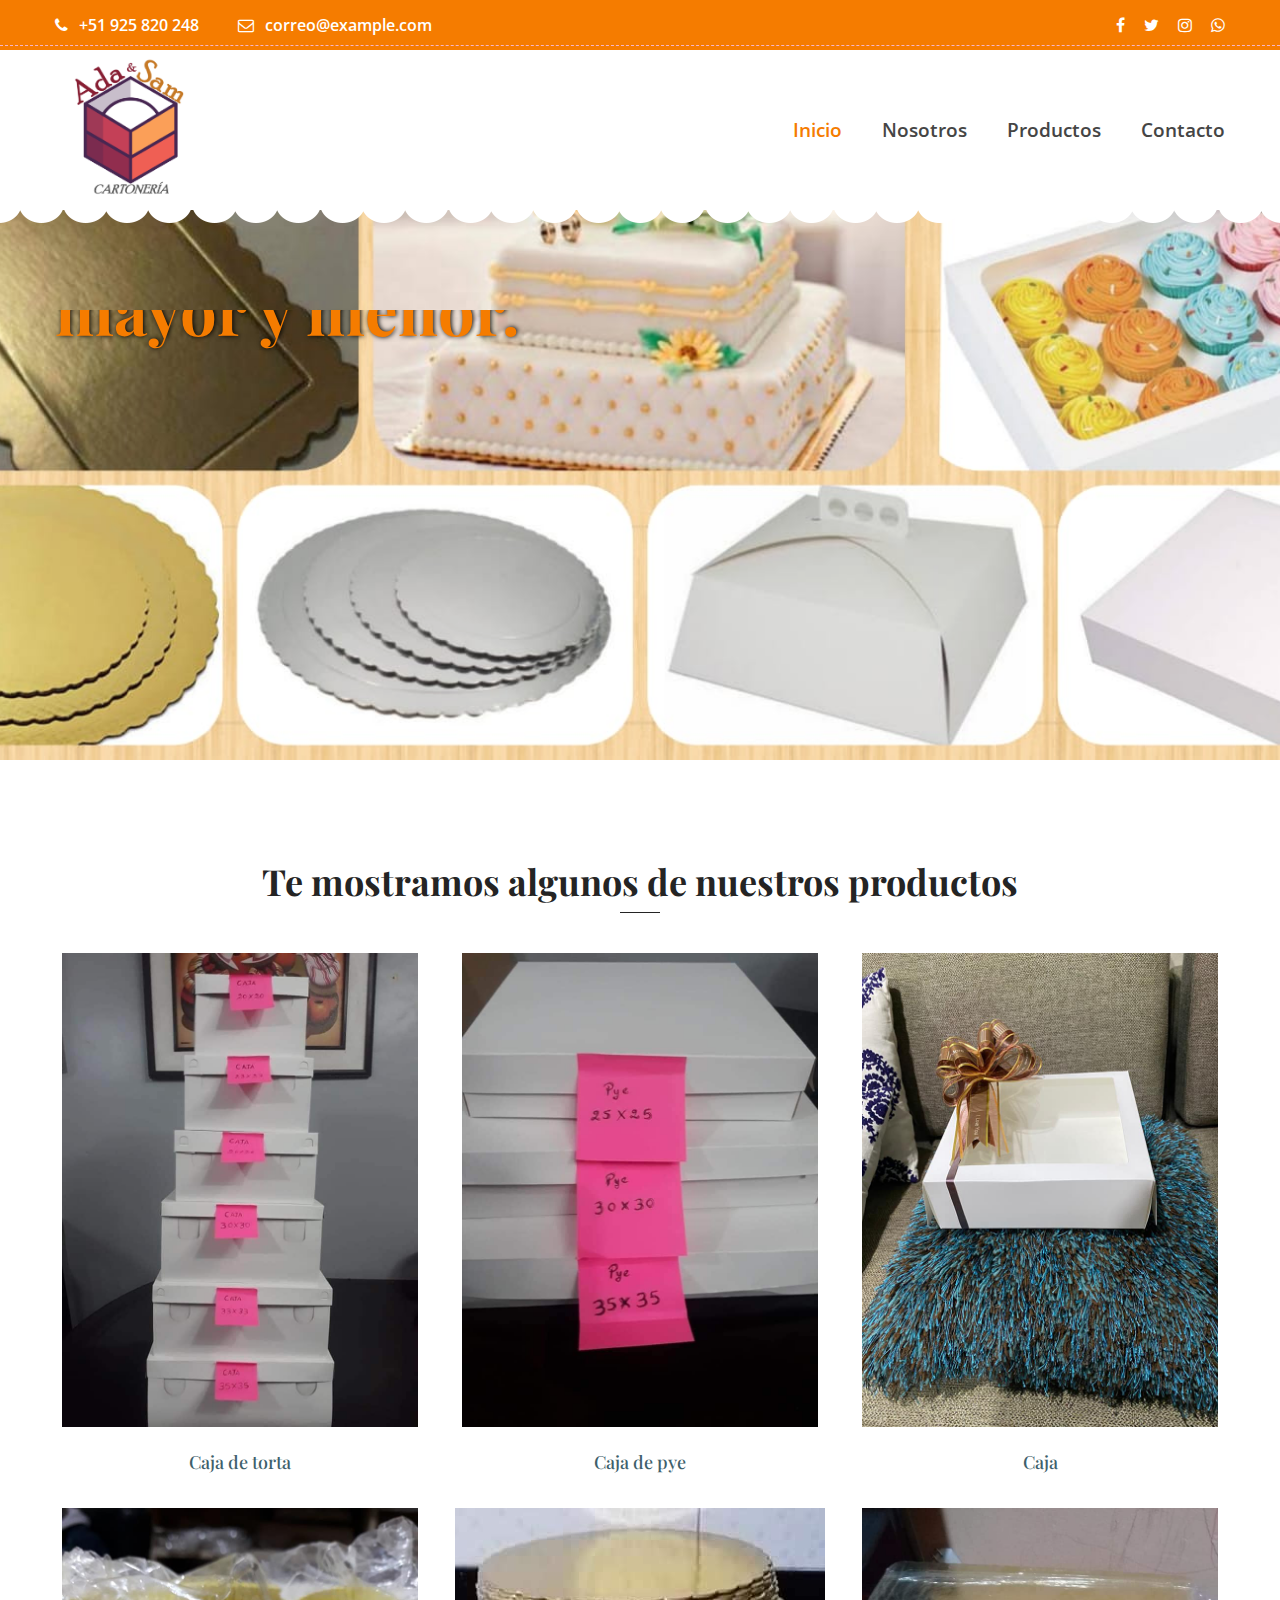
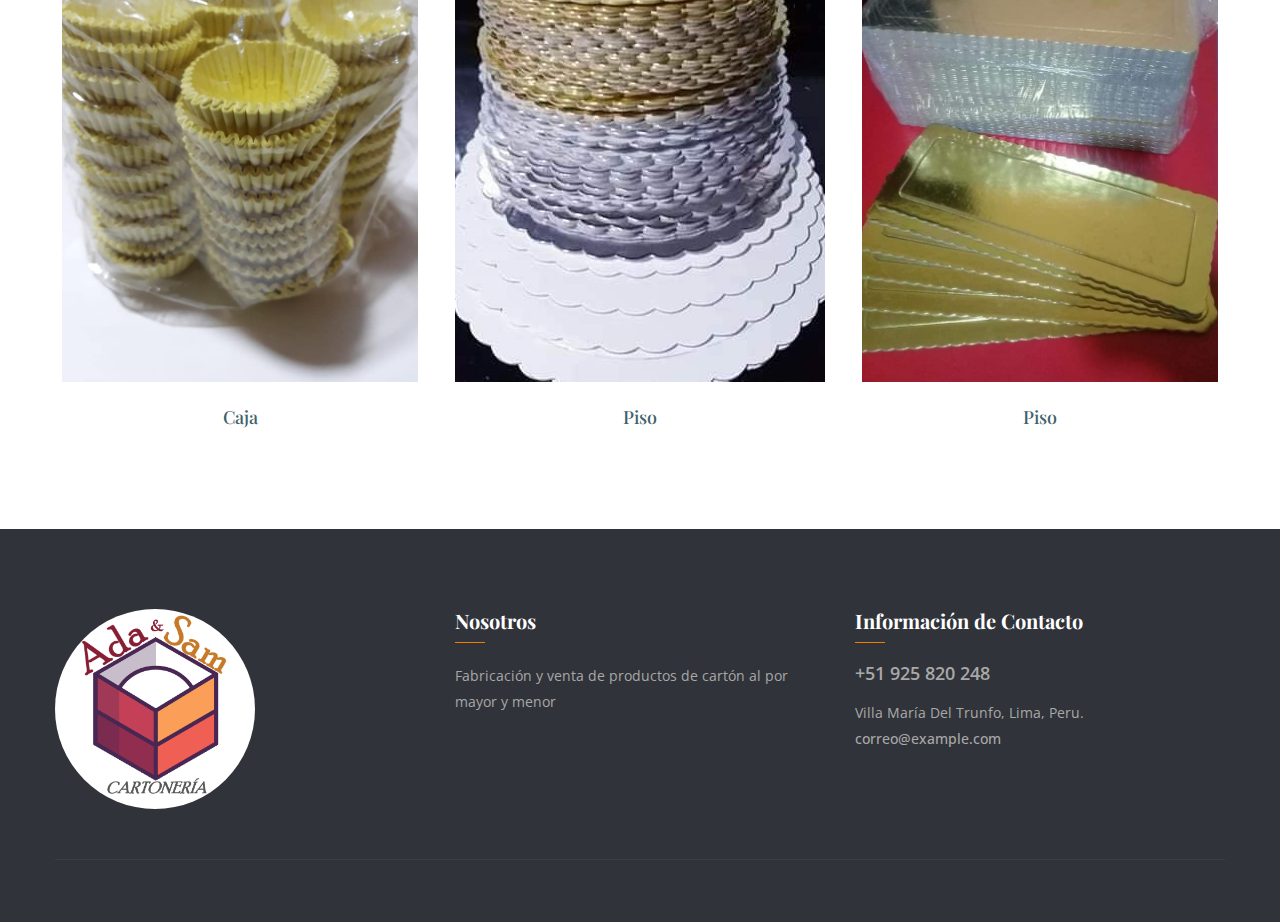
==== commit e4d8d4a0: "feat: nuevos cambios" ====
--- a/index.html
+++ b/index.html
@@ -53,6 +53,7 @@
 							<li><a target="_blank" href="https://www.facebook.com/Cartoner%C3%ADa-Ada-Sam-100109358424063/"><i class="fa fa-facebook"></i></a></li>
 							<li><a target="_blank" href="#"><i class="fa fa-twitter"></i></a></li>
 							<li><a target="_blank" href="#"><i class="fa fa-instagram"></i></a></li>
+                            <li><a target="_blank" href="https://wa.me/51925820248"><i class="fa fa-whatsapp"></i></a></li>
 						</ul>
 					</div>
 				</div>
@@ -329,12 +330,12 @@
         	<div class="footer_widgets">
         		<div class="container">
         			<div class="row footer_wd_inner">
-        				<div class="col-lg-4 col-4">
+        				<div class="col-lg-4 col-sm-12 logo-footer">
         					<aside class="f_widget f_about_widget">
-        						<img src="img/logo.png" height="200px" width="200px" class="rounded-circle">
+        						<img src="img/logo.png" height="200px" width="200px" class="rounded-circle img-footer">
         					</aside>
         				</div>
-        				<div class="col-lg-4 col-4">
+        				<div class="col-lg-4 col-sm-12">
         					<aside class="f_widget f_contact_widget">
         						<div class="f_title">
         							<h3>Nosotros</h3>
@@ -342,7 +343,7 @@
         						<p>Fabricación y venta de productos de cartón al por mayor y menor</p>
         					</aside>
         				</div>
-        				<div class="col-lg-4 col-4">
+        				<div class="col-lg-4 col-sm-12">
         					<aside class="f_widget f_contact_widget">
         						<div class="f_title">
         							<h3>Información de Contacto</h3>
--- a/css/style.css
+++ b/css/style.css
@@ -6663,6 +6663,11 @@
   width: 80px !important;
 }
 
+@media (max-width: 540px) {
+  .logo-footer{
+    display: none;
+  }
+}
 /* End Footer Area css
 ============================================================================================ */
 /*---------------------------------------------------- */
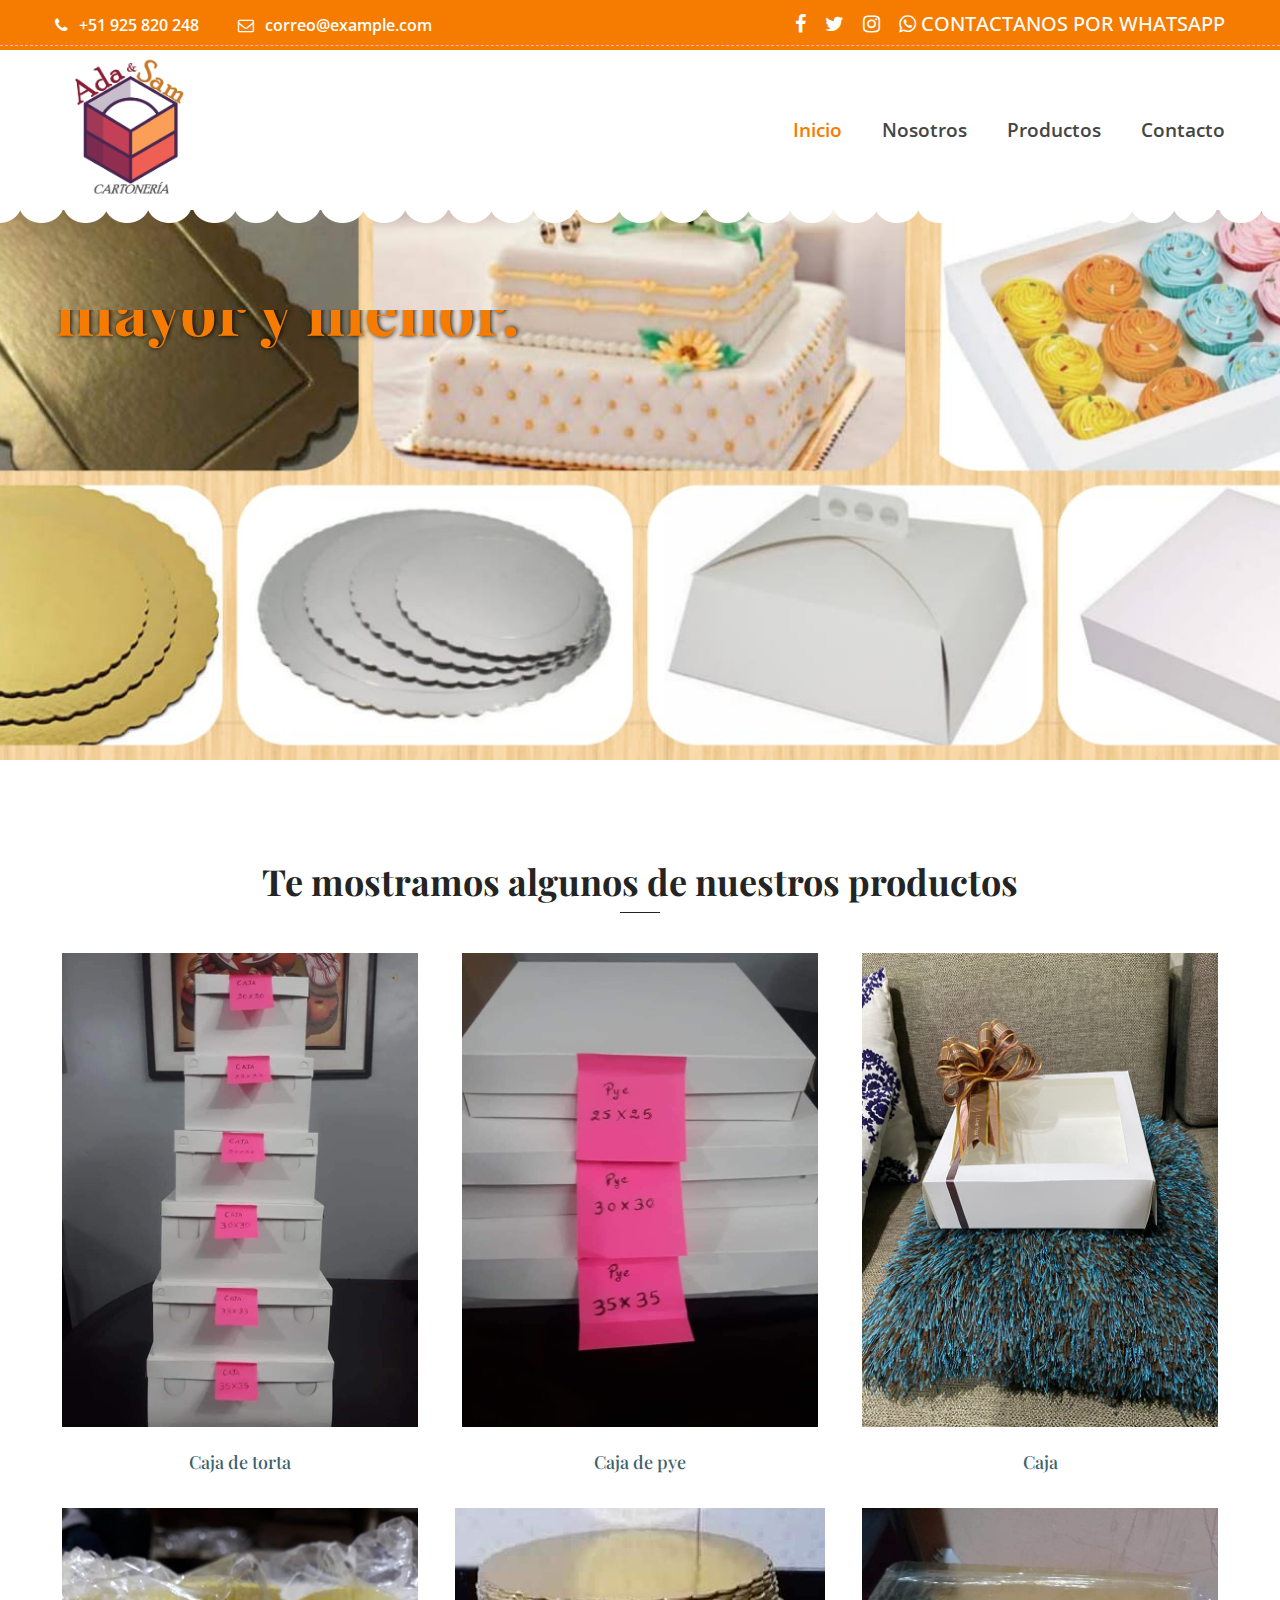
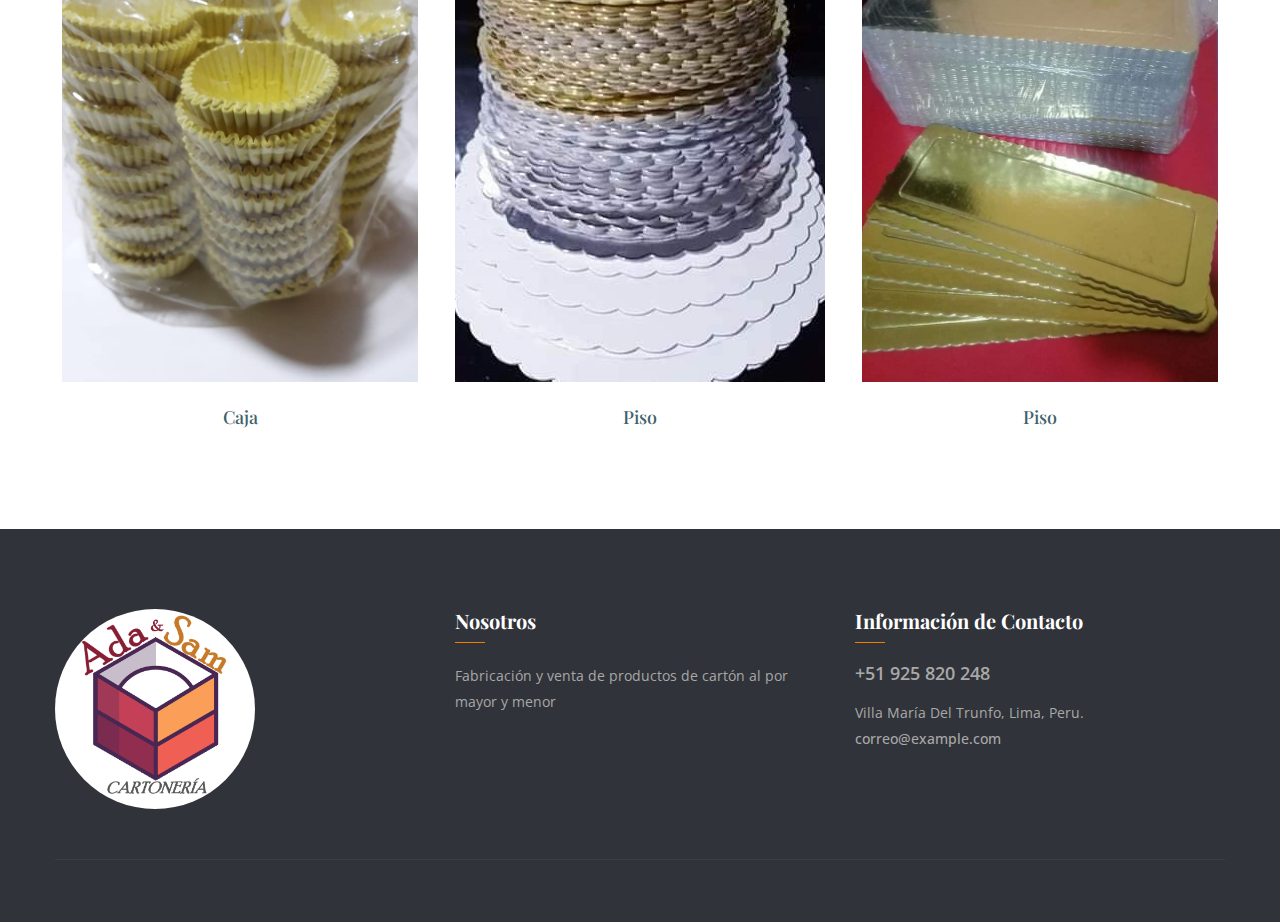
==== commit 8217bcda: "fix: boton de whatsapp" ====
--- a/index.html
+++ b/index.html
@@ -50,10 +50,10 @@
 					</div>
 					<div class="float-right">
 						<ul class="h_social list_style">
-							<li><a target="_blank" href="https://www.facebook.com/Cartoner%C3%ADa-Ada-Sam-100109358424063/"><i class="fa fa-facebook"></i></a></li>
-							<li><a target="_blank" href="#"><i class="fa fa-twitter"></i></a></li>
-							<li><a target="_blank" href="#"><i class="fa fa-instagram"></i></a></li>
-                            <li><a target="_blank" href="https://wa.me/51925820248"><i class="fa fa-whatsapp"></i></a></li>
+							<li><a target="_blank" href="https://www.facebook.com/Cartoner%C3%ADa-Ada-Sam-100109358424063/"><span class="h5"><i class="fa fa-facebook"></i></span></a></li>
+							<li><a target="_blank" href="#"><span class="h5"><i class="fa fa-twitter"></i></span></a></li>
+							<li><a target="_blank" href="#"><span class="h5"><i class="fa fa-instagram"></i></span></a></li>
+                            <li><a target="_blank" href="https://wa.me/51925820248"><span class="h5"><i class="fa fa-whatsapp"></i> CONTACTANOS POR WHATSAPP</span></a></li>
 						</ul>
 					</div>
 				</div>
--- a/css/responsive.css
+++ b/css/responsive.css
@@ -808,8 +808,12 @@
 	.main_menu_area .navbar.navbar-expand-lg .navbar-brand img + img {
 		max-width: 80%;
 	}
-	.main_menu_two .navbar.navbar-expand-lg .navbar-brand img{
-		max-width: 80%;
+	.logo-img{
+		width: 80px !important;
+		height: 80px !important;
+	}
+	.top_header_area .float-right .h_social li a{
+		line-height: 25px !important;
 	}
 	.middle_menu_three .navbar.navbar-expand-lg .navbar-brand img{
 		max-width: 80%;
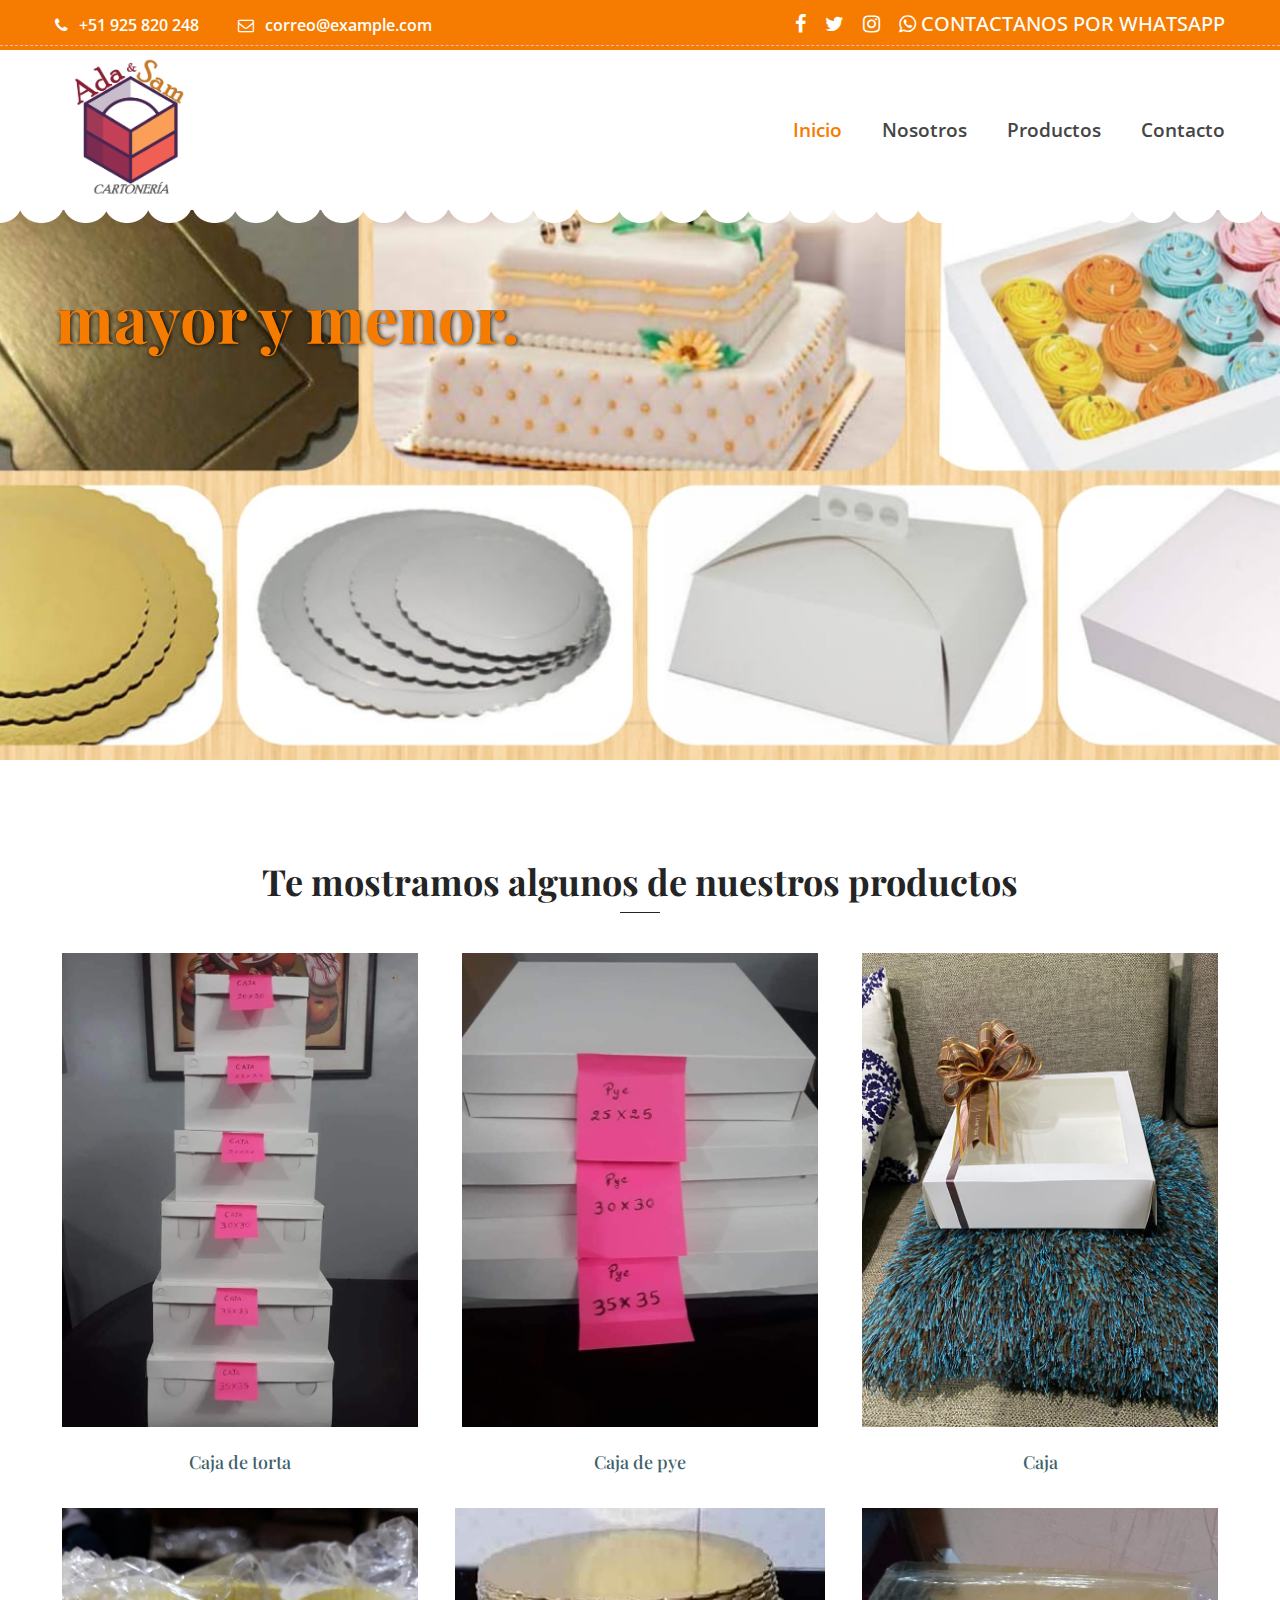
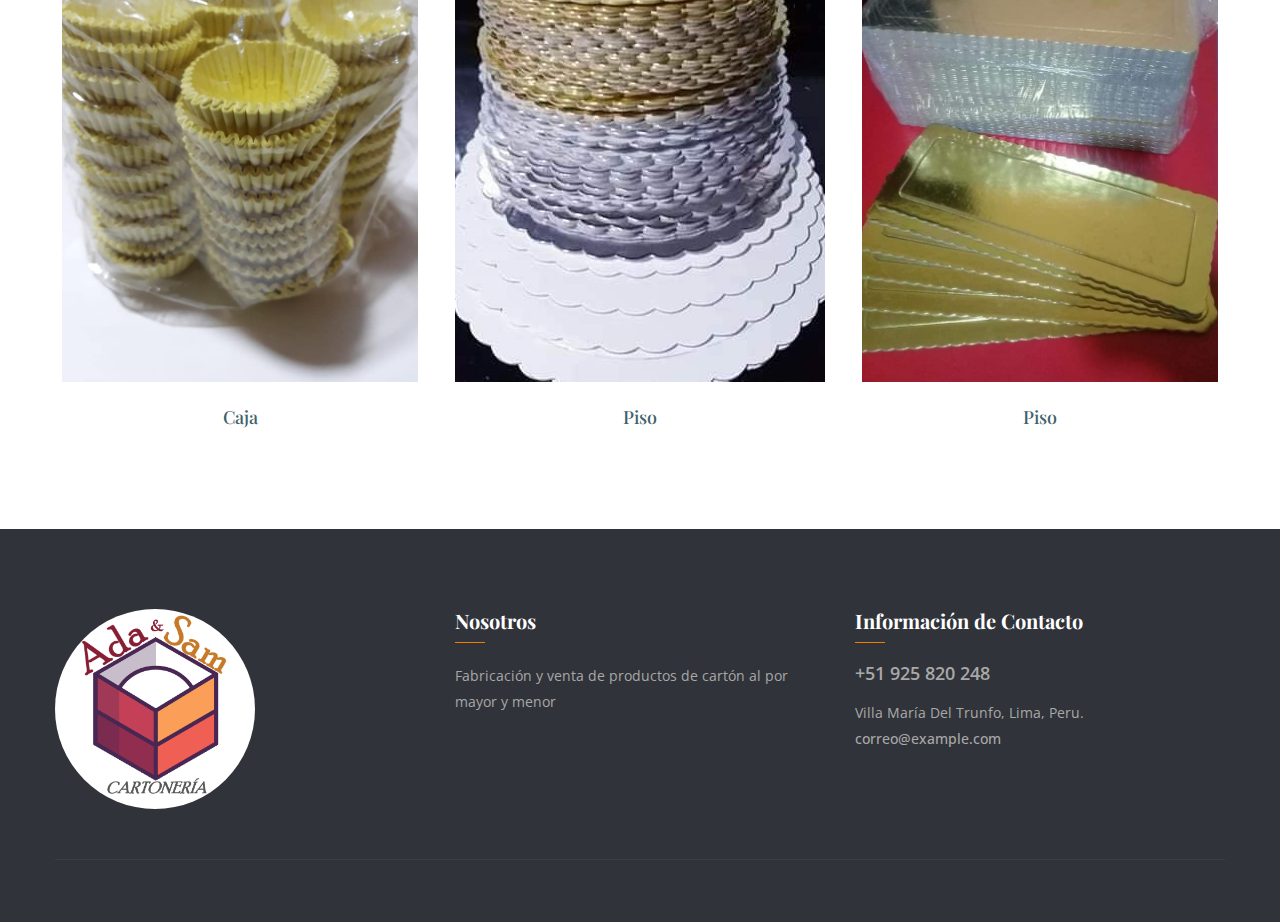
==== commit 6f1aa908: "feat: nuevos cambios" ====
--- a/index.html
+++ b/index.html
@@ -6,7 +6,7 @@
         <meta http-equiv="X-UA-Compatible" content="IE=edge">
         <meta name="viewport" content="width=device-width, initial-scale=1">
         
-        <link rel="icon" href="img/fav-icon.png" type="image/x-icon" />
+        <link rel="icon" href="img/logo.ico" type="image/x-icon" />
         <!-- The above 3 meta tags *must* come first in the head; any other head content must come *after* these tags -->
         <title>Cartonería Ada & Sam</title>
 
